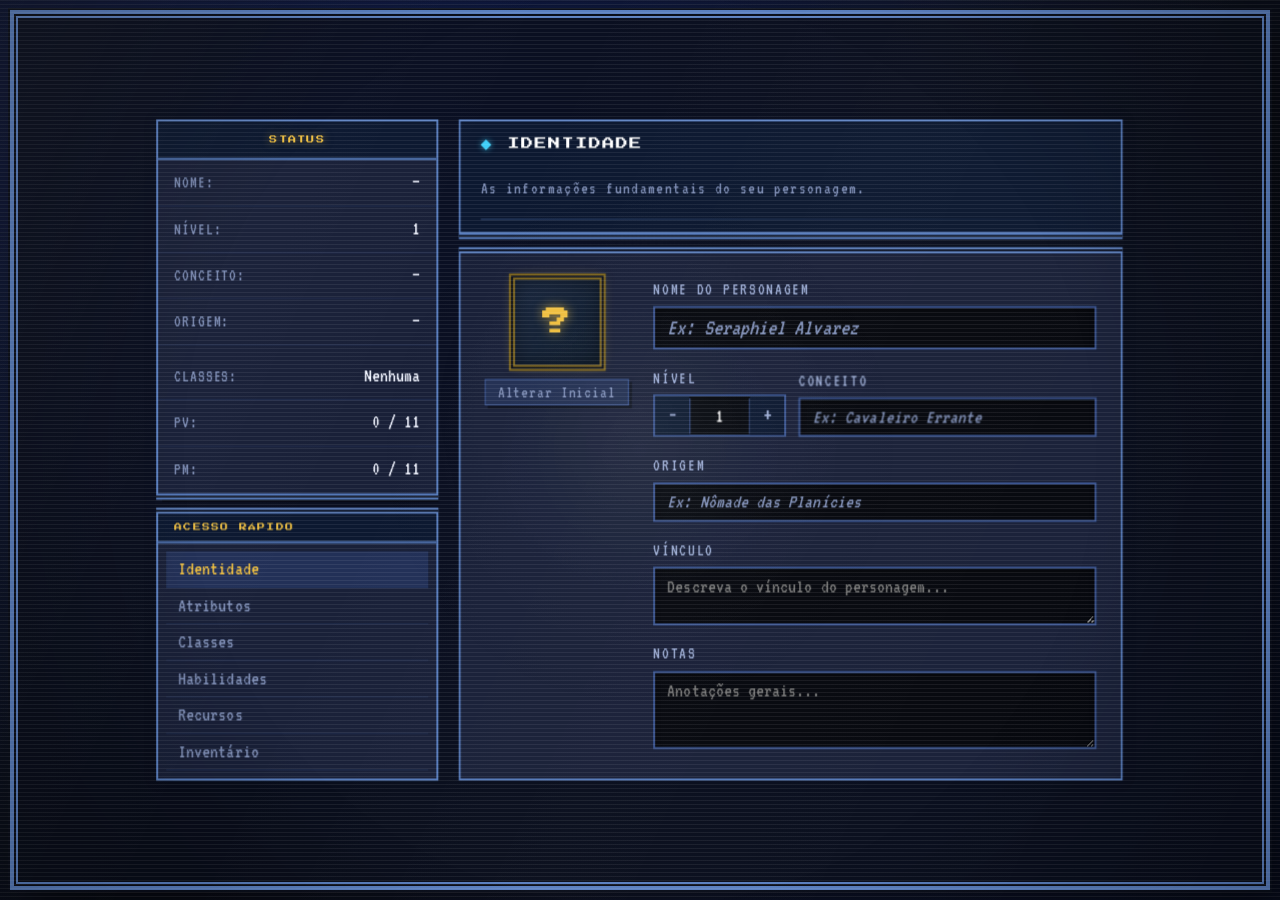
==== index.html @ 3c73c38c "Add files via upload" ====
<!DOCTYPE html>
<html lang="pt-BR">
<head>
  <meta charset="UTF-8" />
  <meta name="viewport" content="width=device-width, initial-scale=1.0" />
  <title>Fabula Ultima – Ficha de Personagem</title>
  <link rel="preconnect" href="https://fonts.googleapis.com" />
  <link rel="preconnect" href="https://fonts.gstatic.com" crossorigin />
  <link href="https://fonts.googleapis.com/css2?family=Press+Start+2P&family=VT323&family=Open+Sans:wght@400;500;600&display=swap" rel="stylesheet" />
  <link rel="stylesheet" href="css/style.css" />
  <link rel="stylesheet" href="css/layout.css" />
  <link rel="stylesheet" href="css/components.css" />
</head>
<body>

  <!-- ══════════════════════════════════════
       MAIN CONTENT
  ══════════════════════════════════════ -->
  <main class="main-content crt-viewport" id="mainContent">
    <div class="crt-screen">
    <div class="app-shell">
      <aside class="shell-sidebar">
        <div class="sidebar-panel sidebar-summary-panel" id="globalSummaryPanel">
          <div class="summary-title">Status</div>
          <div class="summary-stat"><span class="summary-label">Nome:</span><span class="summary-value" id="sumName">—</span></div>
          <div class="summary-stat"><span class="summary-label">Nível:</span><span class="summary-value" id="sumLevel">1</span></div>
          <div class="summary-stat"><span class="summary-label">Conceito:</span><span class="summary-value" id="sumConcept">—</span></div>
          <div class="summary-stat"><span class="summary-label">Origem:</span><span class="summary-value" id="sumOrigin">—</span></div>
          <div class="summary-divider"></div>
          <div class="summary-stat"><span class="summary-label">Classes:</span><span class="summary-value" id="sumClasses">Nenhuma</span></div>
          <div class="summary-stat"><span class="summary-label">PV:</span><span class="summary-value" id="sumPV">0</span></div>
          <div class="summary-stat"><span class="summary-label">PM:</span><span class="summary-value" id="sumPM">0</span></div>
        </div>

        <div class="sidebar-panel sidebar-nav-panel">
          <div class="sidebar-panel-title">Acesso Rápido</div>
          <div class="sidebar-section-links">
            <button class="sidebar-link active" data-nav="identidade">Identidade</button>
            <button class="sidebar-link" data-nav="atributos">Atributos</button>
            <button class="sidebar-link" data-nav="classes">Classes</button>
            <button class="sidebar-link" data-nav="habilidades">Habilidades</button>
            <button class="sidebar-link" data-nav="recursos">Recursos</button>
            <button class="sidebar-link" data-nav="inventario">Inventário</button>
          </div>
        </div>
      </aside>

      <div class="shell-main">

    <!-- ─────────────────────────────────
         SEÇÃO 1: IDENTIDADE
    ───────────────────────────────── -->
    <section class="section active" id="section-identidade">
      <div class="section-header">
        <h2 class="section-title"><span class="section-ornament">✦</span> Identidade</h2>
        <p class="section-desc">As informações fundamentais do seu personagem.</p>
      </div>

      <div class="identity-grid">
        <div class="identity-card">
          <div class="avatar-wrapper">
            <div class="avatar-circle" id="avatarDisplay">
              <span class="avatar-initial" id="avatarInitial">?</span>
            </div>
            <button class="btn-secondary avatar-btn" id="changeAvatarBtn">Alterar Inicial</button>
          </div>

          <div class="identity-fields">
            <div class="field-group">
              <label class="field-label" for="charName">Nome do Personagem</label>
              <input type="text" id="charName" class="field-input field-large" placeholder="Ex: Seraphiel Alvarez" />
            </div>

            <div class="field-row">
              <div class="field-group">
                <label class="field-label" for="charLevel">Nível</label>
                <div class="number-control">
                  <button class="num-btn" data-action="decrease" data-target="charLevel" data-min="1" data-max="50">−</button>
                  <input type="number" id="charLevel" class="field-input field-number" value="1" min="1" max="50" />
                  <button class="num-btn" data-action="increase" data-target="charLevel" data-min="1" data-max="50">+</button>
                </div>
              </div>
              <div class="field-group flex-grow">
                <label class="field-label" for="charConcept">Conceito</label>
                <input type="text" id="charConcept" class="field-input" placeholder="Ex: Cavaleiro Errante" />
              </div>
            </div>

            <div class="field-group">
              <label class="field-label" for="charOrigin">Origem</label>
              <input type="text" id="charOrigin" class="field-input" placeholder="Ex: Nômade das Planícies" />
            </div>

            <div class="field-group">
              <label class="field-label" for="charBond">Vínculo</label>
              <textarea id="charBond" class="field-textarea" rows="2" placeholder="Descreva o vínculo do personagem..."></textarea>
            </div>

            <div class="field-group">
              <label class="field-label" for="charNotes">Notas</label>
              <textarea id="charNotes" class="field-textarea" rows="3" placeholder="Anotações gerais..."></textarea>
            </div>
          </div>
        </div>

      </div>
    </section>

    <!-- ─────────────────────────────────
         SEÇÃO 2: ATRIBUTOS
    ───────────────────────────────── -->
    <section class="section" id="section-atributos">
      <div class="section-header">
        <h2 class="section-title"><span class="section-ornament">✦</span> Atributos</h2>
        <p class="section-desc">Os dados fundamentais que definem suas capacidades.</p>
      </div>
      <div class="attributes-layout">
        <div class="attributes-panel">
          <div class="attr-panel-title" id="attrPanelTitle">Atributos Base</div>
          <div class="attributes-grid" id="attributesGrid">
            <!-- Renderizado via JS -->
          </div>
        </div>
        <div class="derived-panel">
          <div class="derived-panel-title" id="derivedPanelTitle">Valores Derivados</div>
          <div class="attributes-derived" id="attributesDerived">
            <!-- Renderizado via JS -->
          </div>
        </div>
      </div>
    </section>

    <!-- ─────────────────────────────────
         SEÇÃO 3: CLASSES
    ───────────────────────────────── -->
    <section class="section" id="section-classes">
      <div class="section-header">
        <h2 class="section-title"><span class="section-ornament">✦</span> Classes</h2>
        <p class="section-desc">Escolha até 2 classes para definir as habilidades do seu personagem.</p>
      </div>

      <div class="classes-selected-bar" id="classesSelectedBar">
        <span class="selected-label">Classes ativas:</span>
        <div class="selected-tags" id="selectedTags">
          <span class="tag-empty">Nenhuma classe selecionada</span>
        </div>
      </div>

      <div class="classes-layout">
        <div class="classes-grid-panel">
          <div class="classes-grid" id="classesGrid">
            <!-- Renderizado via JS -->
          </div>
        </div>
        <aside class="class-detail-panel" id="classDetailPanel">
          <div class="class-detail-title">Classe em Foco</div>
          <div class="class-detail-empty">Selecione ou inspecione uma classe para ver detalhes rápidos aqui.</div>
          <div class="class-detail-body" id="classDetailBody" style="display:none;"></div>
        </aside>
      </div>
    </section>

    <!-- ─────────────────────────────────
         SEÇÃO 4: HABILIDADES
    ───────────────────────────────── -->
    <section class="section" id="section-habilidades">
      <div class="section-header">
        <h2 class="section-title"><span class="section-ornament">✦</span> Habilidades</h2>
        <p class="section-desc">Habilidades disponíveis com base nas suas classes escolhidas.</p>
      </div>

      <div class="skills-layout">
        <div class="skills-side-panel">
          <div class="skills-filter-bar" id="skillsFilterBar">
            <!-- Filtros de classe renderizados via JS -->
          </div>
        </div>

        <div class="skills-main-panel">
          <div class="skills-grid" id="skillsGrid">
            <!-- Renderizado via JS -->
          </div>
        </div>
      </div>

      <div class="skills-empty" id="skillsEmpty" style="display:none;">
        <p>Selecione ao menos uma classe na seção <strong>Classes</strong> para ver as habilidades disponíveis.</p>
        <button class="btn-primary" data-nav="classes">Ir para Classes</button>
      </div>
    </section>

    <!-- ─────────────────────────────────
         SEÇÃO 5: RECURSOS
    ───────────────────────────────── -->
    <section class="section" id="section-recursos">
      <div class="section-header">
        <h2 class="section-title"><span class="section-ornament">✦</span> Recursos</h2>
        <p class="section-desc">Gerencie os pontos de vida e magia do seu personagem.</p>
      </div>

      <div class="resources-layout">
        <div class="resources-main-panel">
          <div class="resources-grid" id="resourcesGrid">
            <!-- Renderizado via JS -->
          </div>
        </div>

        <div class="status-effects status-panel" id="statusEffects">
          <h3 class="subsection-title">Condições</h3>
          <div class="conditions-grid" id="conditionsGrid">
            <!-- Renderizado via JS -->
          </div>
        </div>
      </div>
    </section>

    <!-- ─────────────────────────────────
         SEÇÃO 6: INVENTÁRIO
    ───────────────────────────────── -->
    <section class="section" id="section-inventario">
      <div class="section-header">
        <h2 class="section-title"><span class="section-ornament">✦</span> Inventário</h2>
        <p class="section-desc">Gerencie os itens e equipamentos do personagem.</p>
      </div>

      <div class="inventory-layout">
        <div class="inventory-side-panel">
          <div class="inventory-toolbar">
            <button class="btn-primary" id="addItemBtn">
              <span>+ Adicionar Item</span>
            </button>
            <select class="field-select" id="inventoryFilter">
              <option value="all">Todos os Itens</option>
              <option value="arma">Armas</option>
              <option value="armadura">Armaduras</option>
              <option value="consumivel">Consumíveis</option>
              <option value="acessorio">Acessórios</option>
              <option value="misc">Miscelânea</option>
            </select>
          </div>
        </div>

        <div class="inventory-main-panel">
          <div class="inventory-grid" id="inventoryGrid">
            <!-- Renderizado via JS -->
          </div>
        </div>
      </div>

      <div class="inventory-empty" id="inventoryEmpty" style="display:none;">
        <p>Nenhum item no inventário. Adicione itens com o botão acima.</p>
      </div>
    </section>

      </div>
    </div>
    </div>
  </main>

  <!-- ══════════════════════════════════════
       MODAL / POP-UP OVERLAY
  ══════════════════════════════════════ -->
  <div class="modal-overlay" id="modalOverlay" role="dialog" aria-modal="true">
    <div class="modal-container" id="modalContainer">
      <div class="modal-titlebar">
        <span class="modal-titlebar-label font-vt" id="modalTitle" style="font-family:var(--font-ui);font-size:var(--vt-sm);color:var(--color-gold);letter-spacing:0.1em;text-transform:uppercase;">Menu</span>
        <button class="modal-close" id="modalClose" aria-label="Fechar">&times;</button>
      </div>
      <div class="modal-content modal-body" id="modalContent">
        <!-- Conteúdo dinâmico -->
      </div>
    </div>
  </div>

  <!-- ══════════════════════════════════════
       TOAST NOTIFICATIONS
  ══════════════════════════════════════ -->
  <div class="toast-container" id="toastContainer"></div>

  <!-- ══════════════════════════════════════
       SCRIPTS (ordem importa)
  ══════════════════════════════════════ -->
  <script src="js/state.js"></script>
  <script src="js/classes.js"></script>
  <script src="js/skills.js"></script>
  <script src="js/renderer.js"></script>
  <script src="js/app.js"></script>
</body>
</html>
---- css/style.css ----
/* ═══════════════════════════════════════════════════════════════
   style.css — JRPG Classic Menu Theme
   Fabula Ultima – Ficha de Personagem
   Inspired by: Final Fantasy (SNES/PS1), Chrono Trigger, Dragon Quest
═══════════════════════════════════════════════════════════════ */

/* ─────────────────────────────────────────────────
   CSS CUSTOM PROPERTIES — JRPG PALETTE
───────────────────────────────────────────────── */
:root {
  /* ── Core Background ── */
  --color-bg:          #0a0e1a;
  --color-bg-alt:      #0d1220;
  --color-bg-panel:    #121828;
  --color-bg-panel-dk: #0c1018;
  --color-bg-overlay:  rgba(0, 0, 16, 0.82);
  --color-bg-input:    #080c16;

  /* ── Panel / Window Colors ── */
  --color-panel-bg:     #192038;
  --color-panel-border: #5a7fc0;
  --color-panel-inner:  #142040;
  --color-panel-title:  #0c1830;

  /* ── Gold / Yellow accent ── */
  --color-gold:        #f0c040;
  --color-gold-light:  #ffe066;
  --color-gold-dark:   #c09010;
  --color-gold-dim:    #806820;

  /* ── Cyan accent ── */
  --color-cyan:        #40d0f8;
  --color-cyan-light:  #80e8ff;
  --color-cyan-dark:   #1890c0;
  --color-cyan-dim:    #1460a0;

  /* ── HP / Red ── */
  --color-hp:          #f03050;
  --color-hp-light:    #ff6080;
  --color-hp-dark:     #a01030;
  --color-hp-bar:      #e82040;

  /* ── MP / Blue ── */
  --color-mp:          #4090f8;
  --color-mp-light:    #70b8ff;
  --color-mp-dark:     #1050c0;
  --color-mp-bar:      #3070e0;

  /* ── IP / Yellow-green ── */
  --color-ip:          #a0e040;
  --color-ip-light:    #c0f060;
  --color-ip-dark:     #608010;
  --color-ip-bar:      #80c020;

  /* ── Text ── */
  --color-text:        #e8eaf8;
  --color-text-bright: #ffffff;
  --color-text-muted:  #8090b8;
  --color-text-light:  #5868a0;
  --color-text-label:  #a0b0d8;
  --color-text-value:  #f0f4ff;

  /* ── Status Colors ── */
  --color-green:       #40c870;
  --color-green-light: #60e890;
  --color-green-dark:  #208040;
  --color-green-bg:    rgba(40, 160, 80, 0.15);

  --color-purple:      #c060f0;
  --color-purple-light:#e080ff;
  --color-purple-bg:   rgba(160, 60, 200, 0.15);

  --color-danger:      #f02020;
  --color-danger-light:#ff4040;
  --color-danger-bg:   rgba(200, 20, 20, 0.15);

  --color-orange:      #f08020;
  --color-orange-bg:   rgba(200, 100, 20, 0.15);

  /* ── Borders ── */
  --color-border:       #3a5490;
  --color-border-light: #2a3a68;
  --color-border-glow:  #6090d8;

  /* ── Pixel border pieces (used for box-shadow pixel borders) ── */
  --pixel-border-color: #5a7fc0;
  --pixel-corner-color: #3a5490;
  --pixel-inner-color:  #4a6aa8;

  /* ── Fonts ── */
  --font-pixel:   'Press Start 2P', 'Courier New', monospace;
  --font-heading: 'Press Start 2P', 'Courier New', monospace;
  --font-ui:      'VT323', 'Courier New', monospace;
  --font-body:    'Open Sans', system-ui, sans-serif;
  --font-mono:    'Courier New', monospace;

  /* ── Font Sizes ── */
  --fs-px:   0.6rem;
  --fs-xs:   0.72rem;
  --fs-sm:   0.86rem;
  --fs-base: 1rem;
  --fs-md:   1.16rem;
  --fs-lg:   1.42rem;
  --fs-xl:   1.76rem;
  --fs-2xl:  2.18rem;
  --fs-3xl:  2.6rem;

  /* ── VT323 is large at same rem — scale factors ── */
  --vt-xs:   1.02rem;
  --vt-sm:   1.2rem;
  --vt-base: 1.42rem;
  --vt-md:   1.68rem;
  --vt-lg:   2rem;
  --vt-xl:   2.38rem;
  --vt-2xl:  3rem;

  /* ── Spacing ── */
  --sp-1:  0.25rem;
  --sp-2:  0.5rem;
  --sp-3:  0.75rem;
  --sp-4:  1rem;
  --sp-5:  1.25rem;
  --sp-6:  1.5rem;
  --sp-8:  2rem;
  --sp-10: 2.5rem;
  --sp-12: 3rem;

  /* ── Borders/Radius (minimal for JRPG) ── */
  --radius-sm:   2px;
  --radius-md:   4px;
  --radius-lg:   4px;
  --radius-xl:   6px;
  --radius-full: 2px;

  /* ── Shadows ── */
  --shadow-sm:   0 2px 8px rgba(0,0,0,0.6);
  --shadow-md:   0 4px 16px rgba(0,0,0,0.7);
  --shadow-lg:   0 8px 32px rgba(0,0,0,0.8);
  --shadow-xl:   0 16px 60px rgba(0,0,0,0.9);
  --shadow-glow: 0 0 12px rgba(90, 127, 192, 0.5);
  --shadow-gold: 0 0 10px rgba(240, 192, 64, 0.4);
  --shadow-inset: inset 0 2px 8px rgba(0,0,0,0.5);

  /* ── Transitions ── */
  --transition-fast:   0.1s steps(2);
  --transition-normal: 0.15s ease;
  --transition-slow:   0.3s ease;

  /* ── Layout ── */
  --header-height: 0px;
  --nav-height:    0px;

  /* ── JRPG pixel-border mixin values ── */
  --pb-size: 3px; /* pixel border thickness */

  /* ── CRT overlay tuning ── */
  --crt-scanline-opacity: 0.08;
  --crt-vignette-opacity: 0.22;
  --crt-glow-opacity: 0.04;
  --crt-curvature-scale-x: 1.008;
  --crt-curvature-scale-y: 1.014;
}

/* ─────────────────────────────────────────────────
   GOOGLE FONTS — pixel/retro
   (loaded in HTML head)
───────────────────────────────────────────────── */

/* ─────────────────────────────────────────────────
   RESET & BASE
───────────────────────────────────────────────── */
*, *::before, *::after {
  box-sizing: border-box;
  margin: 0;
  padding: 0;
}

html {
  font-size: 16px;
  scroll-behavior: smooth;
  -webkit-text-size-adjust: 100%;
  image-rendering: pixelated;
  height: 100%;
  overflow: hidden;
}

body {
  font-family: var(--font-body);
  font-size: var(--fs-base);
  color: var(--color-text);
  background-color: var(--color-bg);
  /* Subtle scanline texture */
  background-image:
    repeating-linear-gradient(
      0deg,
      transparent,
      transparent 2px,
      rgba(0,0,0,0.08) 2px,
      rgba(0,0,0,0.08) 4px
    ),
    radial-gradient(ellipse at 30% 20%, rgba(20,40,120,0.5) 0%, transparent 70%),
    radial-gradient(ellipse at 70% 80%, rgba(10,20,60,0.6) 0%, transparent 60%);
  background-attachment: fixed;
  height: 100vh;
  min-height: 100vh;
  line-height: 1.5;
  -webkit-font-smoothing: none;
  image-rendering: pixelated;
  position: relative;
  overflow: hidden;
}

body::before,
body::after {
  content: '';
  position: fixed;
  inset: 0;
  pointer-events: none;
  z-index: 20;
}

body::before {
  background:
    repeating-linear-gradient(
      to bottom,
      rgba(255,255,255,var(--crt-scanline-opacity)) 0px,
      rgba(255,255,255,var(--crt-scanline-opacity)) 1px,
      rgba(0,0,0,0) 1px,
      rgba(0,0,0,0) 4px
    ),
    linear-gradient(
      115deg,
      rgba(255,255,255,0.035) 0%,
      rgba(255,255,255,0.012) 18%,
      rgba(255,255,255,0) 34%,
      rgba(255,255,255,0.015) 56%,
      rgba(255,255,255,0) 100%
    );
  mix-blend-mode: screen;
  opacity: 0.9;
}

body::after {
  background:
    radial-gradient(circle at center, rgba(255,255,255,var(--crt-glow-opacity)) 0%, rgba(255,255,255,0.012) 14%, rgba(255,255,255,0) 36%),
    radial-gradient(circle at center, rgba(0,0,0,0) 58%, rgba(0,0,0,0.12) 78%, rgba(0,0,0,var(--crt-vignette-opacity)) 100%);
}

.crt-viewport {
  position: relative;
  isolation: isolate;
}

.crt-screen {
  position: relative;
  transform: perspective(1800px) scaleX(var(--crt-curvature-scale-x)) scaleY(var(--crt-curvature-scale-y));
  transform-origin: center center;
  filter: none;
}

.crt-screen::before,
.crt-screen::after {
  content: '';
  position: absolute;
  inset: -12px;
  pointer-events: none;
  z-index: 2;
}

.crt-screen::before {
  background:
    radial-gradient(circle at 50% 44%, rgba(255,255,255,0.018), rgba(255,255,255,0.006) 14%, rgba(255,255,255,0) 38%),
    radial-gradient(circle at 50% 50%, rgba(64,208,248,0.006), rgba(64,208,248,0) 42%);
  mix-blend-mode: screen;
}

.crt-screen::after {
  box-shadow:
    inset 0 0 12px rgba(0,0,0,0.08),
    inset 0 0 24px rgba(0,0,0,0.025);
  border-radius: 18px;
}

img { max-width: 100%; display: block; image-rendering: pixelated; }
a { color: inherit; text-decoration: none; }
ul, ol { list-style: none; }
button { font-family: inherit; cursor: pointer; border: none; background: none; }
input, textarea, select { font-family: inherit; }

/* ─────────────────────────────────────────────────
   TIPOGRAFIA GLOBAL
───────────────────────────────────────────────── */
h1, h2, h3, h4, h5, h6 {
  font-family: var(--font-pixel);
  font-weight: 400;
  line-height: 1.4;
  color: var(--color-text-bright);
  text-rendering: geometricPrecision;
}

p {
  font-family: var(--font-body);
  line-height: 1.65;
  color: var(--color-text);
}

strong { font-weight: 700; }
em { font-style: italic; }

/* Pixel-font class utilities */
.font-pixel { font-family: var(--font-pixel) !important; }
.font-vt    { font-family: var(--font-ui) !important; }
.font-body  { font-family: var(--font-body) !important; }

/* Text utilities */
.text-muted   { color: var(--color-text-muted); }
.text-light   { color: var(--color-text-light); }
.text-label   { color: var(--color-text-label); }
.text-gold    { color: var(--color-gold); }
.text-cyan    { color: var(--color-cyan); }
.text-green   { color: var(--color-green); }
.text-danger  { color: var(--color-danger); }
.text-hp      { color: var(--color-hp); }
.text-mp      { color: var(--color-mp); }
.text-center  { text-align: center; }
.text-right   { text-align: right; }
.text-sm      { font-size: var(--fs-sm); }
.text-xs      { font-size: var(--fs-xs); }

/* ─────────────────────────────────────────────────
   JRPG PIXEL PANEL — core mixin via class
   Replicates the classic "window box" from FF/CT
───────────────────────────────────────────────── */

/* The pixel panel uses a layered box-shadow to create
   the classic JRPG beveled/pixelated window border:
   outer dark → bright top-left → dark bottom-right → inner fill */
.rpg-panel {
  background: var(--color-panel-bg);
  position: relative;
  /* Outer pixel border */
  box-shadow:
    /* outer dark frame */
    0 0 0 2px #0a0e1a,
    /* bright border */
    0 0 0 4px var(--color-panel-border),
    /* second outer dark */
    0 0 0 6px #0a0e1a,
    /* inner shadow */
    inset 0 0 0 1px rgba(90, 127, 192, 0.25),
    /* depth shadow */
    8px 8px 0 rgba(0,0,0,0.5);
  /* Inner gradient for depth */
  background-image:
    linear-gradient(160deg, rgba(40,60,120,0.35) 0%, transparent 50%),
    linear-gradient(to bottom, rgba(0,0,0,0.0) 0%, rgba(0,0,0,0.2) 100%);
}

/* Panel title bar */
.rpg-panel-title {
  font-family: var(--font-pixel);
  font-size: var(--fs-xs);
  color: var(--color-gold);
  letter-spacing: 0.15em;
  text-transform: uppercase;
  padding: var(--sp-2) var(--sp-4);
  background: var(--color-panel-title);
  border-bottom: 2px solid var(--color-panel-border);
  display: flex;
  align-items: center;
  gap: var(--sp-3);
  position: relative;
  overflow: hidden;
}
.rpg-panel-title::before {
  content: '■';
  font-size: var(--fs-xs);
  color: var(--color-cyan);
  flex-shrink: 0;
}
.rpg-panel-title::after {
  content: '';
  position: absolute;
  right: var(--sp-4);
  top: 50%;
  transform: translateY(-50%);
  width: 40%;
  height: 1px;
  background: linear-gradient(to right, transparent, rgba(90,127,192,0.4));
}

/* Panel body */
.rpg-panel-body {
  padding: var(--sp-4);
}

/* ─────────────────────────────────────────────────
   JRPG CURSOR (► selector arrow)
───────────────────────────────────────────────── */
.rpg-cursor::before {
  content: '►';
  color: var(--color-gold);
  font-family: var(--font-ui);
  font-size: var(--vt-sm);
  margin-right: var(--sp-2);
  animation: cursor-blink 1s steps(1) infinite;
}
@keyframes cursor-blink {
  0%, 100% { opacity: 1; }
  50%       { opacity: 0; }
}

/* ─────────────────────────────────────────────────
   JRPG LIST ROW (stat rows: "FOR ..... 12")
───────────────────────────────────────────────── */
.rpg-stat-row {
  display: flex;
  align-items: baseline;
  gap: 0;
  padding: var(--sp-2) var(--sp-3);
  border-bottom: 1px solid rgba(58, 84, 144, 0.3);
  transition: background var(--transition-fast);
}
.rpg-stat-row:hover {
  background: rgba(90, 127, 192, 0.1);
}
.rpg-stat-label {
  font-family: var(--font-ui);
  font-size: var(--vt-sm);
  color: var(--color-text-label);
  letter-spacing: 0.05em;
  min-width: 60px;
}
.rpg-stat-dots {
  flex: 1;
  font-family: var(--font-ui);
  font-size: var(--vt-sm);
  color: var(--color-border);
  overflow: hidden;
  white-space: nowrap;
  padding: 0 var(--sp-2);
  letter-spacing: 0.05em;
}
.rpg-stat-dots::after {
  content: '...................................................';
}
.rpg-stat-value {
  font-family: var(--font-ui);
  font-size: var(--vt-md);
  color: var(--color-text-value);
  text-align: right;
  min-width: 48px;
}

/* ─────────────────────────────────────────────────
   JRPG PIXEL BAR (HP/MP bars)
───────────────────────────────────────────────── */
.rpg-bar-wrap {
  background: #080c18;
  border: 2px solid #3a5490;
  height: 14px;
  position: relative;
  overflow: visible;
  box-shadow: inset 0 2px 4px rgba(0,0,0,0.6), 2px 2px 0 rgba(0,0,0,0.5);
}
.rpg-bar-fill {
  height: 100%;
  position: relative;
  transition: width 0.2s ease;
  min-width: 2px;
}
.rpg-bar-fill::after {
  /* Bright top highlight stripe */
  content: '';
  position: absolute;
  top: 0; left: 0; right: 0;
  height: 4px;
  background: rgba(255,255,255,0.2);
}
.rpg-bar-fill.bar-hp {
  background: linear-gradient(to right, var(--color-hp-dark), var(--color-hp-bar), var(--color-hp-light));
}
.rpg-bar-fill.bar-mp {
  background: linear-gradient(to right, var(--color-mp-dark), var(--color-mp-bar), var(--color-mp-light));
}
.rpg-bar-fill.bar-ip {
  background: linear-gradient(to right, var(--color-ip-dark), var(--color-ip-bar), var(--color-ip-light));
}
.rpg-bar-fill.bar-low {
  background: linear-gradient(to right, #600010, #c00020, #ff2040);
  animation: bar-danger 0.8s steps(2) infinite;
}
@keyframes bar-danger {
  0%, 100% { opacity: 1; }
  50%       { opacity: 0.7; }
}

/* ─────────────────────────────────────────────────
   JRPG SELECTION ROW (menu item)
───────────────────────────────────────────────── */
.rpg-menu-item {
  display: flex;
  align-items: center;
  gap: var(--sp-3);
  padding: var(--sp-2) var(--sp-4);
  cursor: pointer;
  transition: background var(--transition-fast);
  border-bottom: 1px solid rgba(58, 84, 144, 0.25);
  position: relative;
}
.rpg-menu-item:hover,
.rpg-menu-item.selected {
  background: rgba(60, 90, 170, 0.35);
}
.rpg-menu-item:hover .rpg-menu-cursor,
.rpg-menu-item.selected .rpg-menu-cursor {
  opacity: 1;
}
.rpg-menu-cursor {
  color: var(--color-gold);
  font-family: var(--font-ui);
  font-size: var(--vt-sm);
  opacity: 0;
  transition: opacity var(--transition-fast);
  flex-shrink: 0;
}
.rpg-menu-item.selected .rpg-menu-cursor {
  animation: cursor-blink 1s steps(1) infinite;
  opacity: 1;
}
.rpg-menu-name {
  font-family: var(--font-ui);
  font-size: var(--vt-base);
  color: var(--color-text-bright);
  flex: 1;
}
.rpg-menu-sub {
  font-family: var(--font-ui);
  font-size: var(--vt-xs);
  color: var(--color-text-muted);
}
.rpg-menu-cost {
  font-family: var(--font-ui);
  font-size: var(--vt-sm);
  color: var(--color-mp-light);
  text-align: right;
}

/* ─────────────────────────────────────────────────
   DECORATIVE DIVIDER
───────────────────────────────────────────────── */
.rpg-divider {
  height: 2px;
  background: linear-gradient(to right, transparent, var(--color-panel-border), transparent);
  margin: var(--sp-3) 0;
}

/* ─────────────────────────────────────────────────
   SCROLLBAR
───────────────────────────────────────────────── */
::-webkit-scrollbar { width: 8px; height: 8px; }
::-webkit-scrollbar-track { background: #080c16; border: 1px solid #1a2440; }
::-webkit-scrollbar-thumb {
  background: #3a5490;
  border: 1px solid #5a7fc0;
}
::-webkit-scrollbar-thumb:hover { background: #5a7fc0; }

/* ─────────────────────────────────────────────────
   TEXT SELECTION
───────────────────────────────────────────────── */
::selection {
  background: rgba(90, 127, 192, 0.5);
  color: #fff;
}

@media (max-width: 900px) {
  :root {
    --crt-scanline-opacity: 0.05;
    --crt-vignette-opacity: 0.14;
    --crt-glow-opacity: 0.025;
    --crt-curvature-scale-x: 1.003;
    --crt-curvature-scale-y: 1.006;
  }

  .crt-screen::after {
    box-shadow:
      inset 0 0 10px rgba(0,0,0,0.07),
      inset 0 0 18px rgba(0,0,0,0.02);
  }
}

/* ─────────────────────────────────────────────────
   UTILITY — JRPG badge inline
───────────────────────────────────────────────── */
.rpg-badge {
  display: inline-block;
  font-family: var(--font-ui);
  font-size: var(--vt-xs);
  padding: 1px var(--sp-2);
  border: 1px solid var(--color-border);
  background: var(--color-panel-title);
  color: var(--color-text-label);
  letter-spacing: 0.05em;
}
.rpg-badge-gold   { border-color: var(--color-gold-dim); color: var(--color-gold); background: rgba(160,100,0,0.2); }
.rpg-badge-cyan   { border-color: var(--color-cyan-dark); color: var(--color-cyan); background: rgba(0,80,160,0.2); }
.rpg-badge-green  { border-color: var(--color-green-dark); color: var(--color-green); background: rgba(0,100,40,0.2); }
.rpg-badge-hp     { border-color: var(--color-hp-dark); color: var(--color-hp-light); background: rgba(150,0,20,0.2); }
.rpg-badge-mp     { border-color: var(--color-mp-dark); color: var(--color-mp-light); background: rgba(0,40,150,0.2); }
.rpg-badge-purple { border-color: #6020a0; color: var(--color-purple-light); background: rgba(80,0,140,0.2); }
.rpg-badge-danger { border-color: var(--color-danger); color: var(--color-danger-light); background: var(--color-danger-bg); }
---- css/layout.css ----
﻿/* ═══════════════════════════════════════════════════════════════
	 layout.css — JRPG Menu Layout: Header, Nav, Sections
	 Fabula Ultima – Ficha de Personagem
═══════════════════════════════════════════════════════════════ */

/* ─────────────────────────────────────────────────
	 MAIN CONTENT
───────────────────────────────────────────────── */
.main-content {
	width: min(1440px, calc(100vw - 32px));
	height: min(940px, calc(100vh - 32px));
	max-width: 1440px;
	margin: 16px auto;
	padding: var(--sp-4);
	min-height: 0;
	display: flex;
	align-items: center;
	justify-content: center;
	overflow: hidden;
	background: rgba(10, 14, 26, 0.78);
	border: 2px solid var(--color-panel-border);
	box-shadow:
		0 0 0 2px #0a0e1a,
		0 0 0 6px var(--color-panel-border),
		0 0 0 8px #0a0e1a,
		18px 18px 40px rgba(0,0,0,0.55);
}

.app-shell {
	display: grid;
	grid-template-columns: 280px minmax(0, 1fr);
	gap: var(--sp-5);
	align-items: stretch;
	width: 100%;
	height: 100%;
	min-height: 0;
}

.shell-sidebar {
	min-height: 0;
	display: flex;
	flex-direction: column;
	gap: var(--sp-4);
	overflow: hidden;
}

.shell-main {
	min-width: 0;
	min-height: 0;
	display: flex;
	flex-direction: column;
	gap: var(--sp-4);
	overflow: hidden;
}

.sidebar-panel,
.classes-grid-panel,
.class-detail-panel,
.skills-side-panel,
.skills-main-panel,
.resources-main-panel,
.status-panel,
.inventory-side-panel,
.inventory-main-panel {
	background: var(--color-panel-bg);
	border: 2px solid var(--color-panel-border);
	box-shadow:
		0 0 0 2px #0a0e1a,
		0 0 0 4px var(--color-panel-border),
		6px 6px 0 rgba(0,0,0,0.5);
	min-width: 0;
	min-height: 0;
	overflow: hidden;
}

.sidebar-summary-panel {
	flex: 0 0 auto;
}

.sidebar-nav-panel {
	flex: 1 1 auto;
	min-height: 0;
	display: flex;
	flex-direction: column;
}

.sidebar-panel-title {
	font-family: var(--font-pixel);
	font-size: 0.48rem;
	color: var(--color-gold);
	padding: var(--sp-2) var(--sp-4);
	background: var(--color-panel-title);
	border-bottom: 2px solid var(--color-panel-border);
	letter-spacing: 0.15em;
	text-transform: uppercase;
}

.sidebar-section-links {
	display: grid;
	grid-template-columns: 1fr;
	gap: 0;
	padding: var(--sp-2);
	overflow-y: auto;
	min-height: 0;
}

.sidebar-link {
	padding: var(--sp-2) var(--sp-3);
	text-align: left;
	font-family: var(--font-ui);
	font-size: var(--vt-sm);
	color: var(--color-text-muted);
	background: transparent;
	border: none;
	border-bottom: 1px solid rgba(58,84,144,0.25);
	cursor: pointer;
	transition: background var(--transition-fast), color var(--transition-fast);
}

.sidebar-link:hover,
.sidebar-link.active {
	background: rgba(60,90,170,0.28);
	color: var(--color-gold);
}

/* ─────────────────────────────────────────────────
	 SECTIONS — JRPG Panel Frames
───────────────────────────────────────────────── */
.section {
	display: none;
	min-height: 0;
	height: 100%;
	overflow: hidden;
}
.section.active {
	display: flex;
	flex-direction: column;
	animation: jrpg-open 0.18s steps(3) forwards;
}
@keyframes jrpg-open {
	0%   { opacity: 0; transform: scaleY(0.92); }
	50%  { opacity: 0.6; }
	100% { opacity: 1; transform: scaleY(1); }
}

.section-header {
	margin-bottom: var(--sp-4);
	padding: var(--sp-3) var(--sp-5);
	background: var(--color-panel-title);
	border: 2px solid var(--color-panel-border);
	border-bottom: 3px solid var(--color-panel-border);
	box-shadow:
		0 0 0 2px #0a0e1a,
		0 0 0 4px var(--color-panel-border),
		4px 4px 0 rgba(0,0,0,0.5);
	display: flex;
	align-items: center;
	gap: var(--sp-4);
	flex-wrap: wrap;
	flex: 0 0 auto;
}
.section-header::before {
	content: '◆';
	color: var(--color-cyan);
	font-size: var(--fs-sm);
	flex-shrink: 0;
	text-shadow: 0 0 6px rgba(64,208,248,0.7);
}
.section-header::after {
	content: '';
	flex: 1;
	height: 1px;
	background: linear-gradient(to right, rgba(90,127,192,0.5), transparent);
	min-width: 40px;
}
.section-title {
	font-family: var(--font-pixel);
	font-size: clamp(0.5rem, 1.5vw, 0.75rem);
	color: var(--color-text-bright);
	letter-spacing: 0.12em;
	text-transform: uppercase;
	display: flex;
	align-items: center;
	gap: var(--sp-3);
}
.section-ornament { display: none; }
.section-desc {
	width: 100%;
	font-family: var(--font-ui);
	font-size: var(--vt-xs);
	color: var(--color-text-muted);
	letter-spacing: 0.08em;
	padding-top: var(--sp-1);
}
.subsection-title {
	font-family: var(--font-ui);
	font-size: var(--vt-base);
	color: var(--color-text-label);
	letter-spacing: 0.1em;
	text-transform: uppercase;
	margin: var(--sp-6) 0 var(--sp-3);
	padding-bottom: var(--sp-2);
	border-bottom: 1px solid rgba(58,84,144,0.45);
	display: flex;
	align-items: center;
	gap: var(--sp-2);
}
.subsection-title::before { content: '─'; color: var(--color-border); }

/* ─────────────────────────────────────────────────
	 IDENTITY LAYOUT
───────────────────────────────────────────────── */
.identity-grid {
	display: grid;
	grid-template-columns: minmax(0, 1fr);
	gap: var(--sp-4);
	align-items: start;
	min-height: 0;
	height: 100%;
}
.identity-card {
	display: flex;
	gap: var(--sp-6);
	background: var(--color-panel-bg);
	border: 2px solid var(--color-panel-border);
	padding: var(--sp-6);
	box-shadow:
		0 0 0 2px #0a0e1a,
		0 0 0 4px var(--color-panel-border),
		6px 6px 0 rgba(0,0,0,0.5);
	min-height: 0;
	height: 100%;
	overflow: auto;
}
.avatar-wrapper {
	display: flex;
	flex-direction: column;
	align-items: center;
	gap: var(--sp-3);
	flex-shrink: 0;
}
.avatar-circle {
	width: 88px;
	height: 88px;
	background: linear-gradient(135deg, #1a2840, #0c1828);
	border: 2px solid var(--color-gold-dim);
	box-shadow:
		0 0 0 2px #0a0e1a,
		0 0 0 4px var(--color-gold-dim),
		0 0 12px rgba(240,192,64,0.3),
		inset 0 0 20px rgba(0,0,0,0.4);
	display: flex;
	align-items: center;
	justify-content: center;
	font-family: var(--font-pixel);
	font-size: 1.8rem;
	color: var(--color-gold);
	text-shadow: 0 0 10px rgba(240,192,64,0.7);
	transition: box-shadow var(--transition-normal);
}
.avatar-circle:hover {
	box-shadow:
		0 0 0 2px #0a0e1a,
		0 0 0 4px var(--color-gold),
		0 0 20px rgba(240,192,64,0.5),
		inset 0 0 20px rgba(0,0,0,0.4);
}
.identity-fields {
	flex: 1;
	display: flex;
	flex-direction: column;
	gap: var(--sp-4);
	min-height: 0;
}
.field-row {
	display: flex;
	gap: var(--sp-3);
	align-items: flex-end;
}
.flex-grow { flex: 1; }

.identity-summary { display: none; }
.summary-title {
	font-family: var(--font-pixel);
	font-size: 0.5rem;
	color: var(--color-gold);
	text-align: center;
	padding: var(--sp-3) var(--sp-4);
	background: var(--color-panel-title);
	border-bottom: 2px solid var(--color-panel-border);
	letter-spacing: 0.15em;
	text-transform: uppercase;
	text-shadow: 0 0 8px rgba(240,192,64,0.5);
}
.summary-stat {
	display: flex;
	justify-content: space-between;
	align-items: baseline;
	padding: var(--sp-2) var(--sp-4);
	border-bottom: 1px solid rgba(58,84,144,0.25);
}
.summary-label {
	font-family: var(--font-ui);
	font-size: var(--vt-xs);
	color: var(--color-text-muted);
	letter-spacing: 0.05em;
	text-transform: uppercase;
}
.summary-value {
	font-family: var(--font-ui);
	font-size: var(--vt-sm);
	color: var(--color-text-value);
	text-align: right;
	max-width: 140px;
	overflow: hidden;
	text-overflow: ellipsis;
	white-space: nowrap;
}
.summary-divider { height: var(--sp-2); }

/* ─────────────────────────────────────────────────
	 ATTRIBUTES LAYOUT — JRPG Stat Panels
───────────────────────────────────────────────── */
.attributes-layout {
	display: grid;
	grid-template-columns: 1fr 1fr;
	gap: var(--sp-5);
	align-items: start;
	min-height: 0;
	height: 100%;
}
.attributes-panel,
.derived-panel {
	background: var(--color-panel-bg);
	border: 2px solid var(--color-panel-border);
	box-shadow:
		0 0 0 2px #0a0e1a,
		0 0 0 4px var(--color-panel-border),
		6px 6px 0 rgba(0,0,0,0.5);
	overflow-y: auto;
}
.derived-panel {
	border-color: var(--color-border);
	box-shadow:
		0 0 0 2px #0a0e1a,
		0 0 0 4px rgba(58,84,144,0.5),
		6px 6px 0 rgba(0,0,0,0.5);
}
.attributes-grid   { display: contents; }
.attributes-derived { display: contents; }

/* ─────────────────────────────────────────────────
	 CLASSES LAYOUT
───────────────────────────────────────────────── */
.classes-selected-bar {
	display: flex;
	align-items: center;
	gap: var(--sp-3);
	margin-bottom: var(--sp-5);
	padding: var(--sp-3) var(--sp-5);
	background: var(--color-panel-title);
	border: 2px solid var(--color-panel-border);
	flex-wrap: wrap;
}
.selected-label {
	font-family: var(--font-ui);
	font-size: var(--vt-xs);
	color: var(--color-text-label);
	letter-spacing: 0.1em;
	text-transform: uppercase;
	white-space: nowrap;
}
.selected-tags { display: flex; flex-wrap: wrap; gap: var(--sp-2); }
.tag-empty {
	font-family: var(--font-ui);
	font-size: var(--vt-xs);
	color: var(--color-text-muted);
}
.classes-grid {
	display: grid;
	grid-template-columns: repeat(auto-fill, minmax(100px, 1fr));
	gap: var(--sp-2);
	padding: var(--sp-3);
	background: transparent;
}

.classes-layout {
	display: grid;
	grid-template-columns: minmax(0, 1.35fr) 320px;
	gap: var(--sp-5);
	align-items: start;
	min-height: 0;
	height: 100%;
}

.class-detail-panel {
	overflow-y: auto;
}

.class-detail-title {
	font-family: var(--font-pixel);
	font-size: 0.48rem;
	color: var(--color-cyan);
	padding: var(--sp-2) var(--sp-4);
	background: var(--color-panel-title);
	border-bottom: 2px solid var(--color-panel-border);
	letter-spacing: 0.15em;
	text-transform: uppercase;
}

.class-detail-empty,
.class-detail-body {
	padding: var(--sp-4);
	font-family: var(--font-ui);
	font-size: var(--vt-sm);
	color: var(--color-text-muted);
	line-height: 1.45;
}

.class-detail-body {
	display: flex;
	flex-direction: column;
	gap: var(--sp-3);
}

.class-detail-name {
	font-family: var(--font-ui);
	font-size: var(--vt-lg);
	color: var(--color-text-bright);
}

.class-detail-tier {
	font-family: var(--font-ui);
	font-size: var(--vt-xs);
	text-transform: uppercase;
	letter-spacing: 0.08em;
	color: var(--color-text-label);
}

.class-detail-desc {
	font-family: var(--font-ui);
	font-size: var(--vt-sm);
	color: var(--color-text-muted);
}

.class-detail-skill-list {
	display: flex;
	flex-direction: column;
	gap: 0;
	border-top: 1px solid rgba(58,84,144,0.25);
}

.class-detail-skill {
	display: flex;
	justify-content: space-between;
	gap: var(--sp-2);
	padding: var(--sp-2) 0;
	border-bottom: 1px solid rgba(58,84,144,0.2);
	font-family: var(--font-ui);
	font-size: var(--vt-xs);
	color: var(--color-text-label);
}

/* ─────────────────────────────────────────────────
	 SKILLS LAYOUT
───────────────────────────────────────────────── */
.skills-filter-bar {
	display: flex;
	flex-wrap: wrap;
	gap: var(--sp-2);
	margin-bottom: var(--sp-5);
	padding: var(--sp-3) var(--sp-4);
	background: var(--color-panel-title);
	border: 1px solid rgba(58,84,144,0.5);
}
.skills-grid {
	background: transparent;
}

.skills-layout {
	display: grid;
	grid-template-columns: 220px minmax(0, 1fr);
	gap: var(--sp-5);
	align-items: start;
	min-height: 0;
	height: 100%;
}

.skills-side-panel {
	padding: var(--sp-3);
	overflow-y: auto;
}

.skills-main-panel {
	padding: 0;
	overflow-y: auto;
}
.skills-empty {
	text-align: center;
	padding: var(--sp-10) var(--sp-4);
	color: var(--color-text-muted);
	font-family: var(--font-ui);
	font-size: var(--vt-base);
	letter-spacing: 0.08em;
	display: flex;
	flex-direction: column;
	align-items: center;
	gap: var(--sp-3);
}

/* ─────────────────────────────────────────────────
	 RESOURCES LAYOUT
───────────────────────────────────────────────── */
.resources-grid {
	display: grid;
	grid-template-columns: repeat(3, minmax(0, 1fr));
	gap: var(--sp-5);
	margin-bottom: 0;
	padding: var(--sp-4);
}

.resources-layout {
	display: grid;
	grid-template-columns: minmax(0, 1.4fr) 320px;
	gap: var(--sp-5);
	align-items: start;
	min-height: 0;
	height: 100%;
}
.resources-main-panel,
.status-panel {
	overflow-y: auto;
}
.conditions-grid {
	display: grid;
	grid-template-columns: repeat(auto-fill, minmax(160px, 1fr));
	gap: var(--sp-3);
}

/* ─────────────────────────────────────────────────
	 INVENTORY LAYOUT
───────────────────────────────────────────────── */
.inventory-toolbar {
	display: flex;
	align-items: stretch;
	gap: var(--sp-4);
	margin-bottom: 0;
	flex-wrap: wrap;
	padding: var(--sp-4);
	flex-direction: column;
}
.inventory-grid {
	background: transparent;
}

.inventory-layout {
	display: grid;
	grid-template-columns: 260px minmax(0, 1fr);
	gap: var(--sp-5);
	align-items: start;
	min-height: 0;
	height: 100%;
}
.inventory-side-panel,
.inventory-main-panel {
	overflow-y: auto;
}
.inventory-empty {
	text-align: center;
	padding: var(--sp-10) var(--sp-4);
	color: var(--color-text-muted);
	font-family: var(--font-ui);
	font-size: var(--vt-base);
	letter-spacing: 0.08em;
	border: 2px dashed rgba(58,84,144,0.5);
	background: rgba(6,10,20,0.5);
}

/* ─────────────────────────────────────────────────
	 RESPONSIVE
───────────────────────────────────────────────── */
@media (max-width: 900px) {
	.main-content        { width: 100vw; height: 100vh; margin: 0; padding: var(--sp-3); border: none; box-shadow: none; }
	.app-shell           { grid-template-columns: 1fr; }
	.shell-sidebar       { overflow-y: auto; }
	.identity-grid       { grid-template-columns: 1fr; }
	.attributes-layout   { grid-template-columns: 1fr; }
	.classes-layout      { grid-template-columns: 1fr; }
	.skills-layout       { grid-template-columns: 1fr; }
	.resources-layout    { grid-template-columns: 1fr; }
	.inventory-layout    { grid-template-columns: 1fr; }
	.resources-grid      { grid-template-columns: 1fr; }
	.classes-grid        { grid-template-columns: repeat(2, minmax(0, 1fr)); }
}
@media (max-width: 680px) {
	.main-content      { padding: var(--sp-2); }
	.identity-card     { flex-direction: column; align-items: center; padding: var(--sp-5); }
	.avatar-wrapper    { flex-direction: row; justify-content: center; }
	.section-title     { font-size: 0.5rem; }
	.resources-grid    { grid-template-columns: 1fr; }
	.classes-grid      { grid-template-columns: 1fr; }
}
@media (max-width: 400px) {
	.conditions-grid { grid-template-columns: repeat(2, 1fr); }
}
---- css/components.css ----
/* ═══════════════════════════════════════════════════════════════
   components.css — JRPG Component Library
   Fabula Ultima – Ficha de Personagem
═══════════════════════════════════════════════════════════════ */

/* ─────────────────────────────────────────────────
   BOTÕES — JRPG Square Button Style
───────────────────────────────────────────────── */
.btn-primary {
  display: inline-flex;
  align-items: center;
  gap: var(--sp-2);
  padding: var(--sp-3) var(--sp-6);
  background: var(--color-gold-dim);
  color: #fff;
  font-family: var(--font-ui);
  font-size: var(--vt-sm);
  letter-spacing: 0.06em;
  border: 2px solid var(--color-gold);
  box-shadow:
    0 0 0 1px #0a0e1a,
    3px 3px 0 rgba(0,0,0,0.5),
    inset 0 1px 0 rgba(255,255,255,0.1);
  cursor: pointer;
  transition: all var(--transition-fast);
  text-shadow: 0 1px 2px rgba(0,0,0,0.4);
  position: relative;
  overflow: hidden;
}
.btn-primary:hover {
  background: var(--color-gold);
  color: #0a0e1a;
  text-shadow: none;
  box-shadow:
    0 0 0 1px #0a0e1a,
    3px 3px 0 rgba(0,0,0,0.5),
    0 0 12px rgba(240,192,64,0.5),
    inset 0 1px 0 rgba(255,255,255,0.2);
}
.btn-primary:active {
  box-shadow: 0 0 0 1px #0a0e1a, 1px 1px 0 rgba(0,0,0,0.5);
  transform: translate(2px, 2px);
}

.btn-secondary {
  display: inline-flex;
  align-items: center;
  gap: var(--sp-2);
  padding: var(--sp-2) var(--sp-4);
  background: var(--color-panel-title);
  color: var(--color-text-label);
  font-family: var(--font-ui);
  font-size: var(--vt-sm);
  letter-spacing: 0.05em;
  border: 2px solid var(--color-border);
  box-shadow: 3px 3px 0 rgba(0,0,0,0.4);
  cursor: pointer;
  transition: all var(--transition-fast);
}
.btn-secondary:hover {
  border-color: var(--color-panel-border);
  color: var(--color-text-bright);
  background: var(--color-panel-bg);
}
.btn-secondary:active {
  box-shadow: 1px 1px 0 rgba(0,0,0,0.4);
  transform: translate(2px, 2px);
}

.btn-danger {
  display: inline-flex;
  align-items: center;
  gap: var(--sp-2);
  padding: var(--sp-2) var(--sp-4);
  background: var(--color-danger-bg);
  color: var(--color-danger-light);
  font-family: var(--font-ui);
  font-size: var(--vt-sm);
  letter-spacing: 0.05em;
  border: 2px solid var(--color-danger);
  box-shadow: 3px 3px 0 rgba(0,0,0,0.4);
  cursor: pointer;
  transition: all var(--transition-fast);
}
.btn-danger:hover {
  background: var(--color-danger);
  color: #fff;
}
.btn-danger:active {
  box-shadow: 1px 1px 0 rgba(0,0,0,0.4);
  transform: translate(2px, 2px);
}

.btn-ghost {
  display: inline-flex;
  align-items: center;
  gap: var(--sp-1);
  padding: var(--sp-1) var(--sp-2);
  background: none;
  color: var(--color-text-muted);
  font-family: var(--font-ui);
  font-size: var(--vt-xs);
  border: 1px solid transparent;
  cursor: pointer;
  transition: all var(--transition-fast);
}
.btn-ghost:hover {
  color: var(--color-text-label);
  border-color: var(--color-border);
  background: rgba(58,84,144,0.15);
}

/* ─────────────────────────────────────────────────
   CAMPOS DE INPUT — Dark JRPG Style
───────────────────────────────────────────────── */
.field-group {
  display: flex;
  flex-direction: column;
  gap: var(--sp-1);
}

.field-label {
  font-family: var(--font-ui);
  font-size: var(--vt-xs);
  color: var(--color-text-label);
  text-transform: uppercase;
  letter-spacing: 0.1em;
}

.field-input {
  padding: var(--sp-2) var(--sp-3);
  background: #06080e;
  border: 2px solid var(--color-border);
  font-family: var(--font-ui);
  font-size: var(--vt-sm);
  color: var(--color-text-bright);
  transition: border-color var(--transition-fast), box-shadow var(--transition-fast);
  width: 100%;
  box-shadow: inset 0 2px 4px rgba(0,0,0,0.4);
}
.field-input:focus {
  outline: none;
  border-color: var(--color-gold);
  box-shadow: inset 0 2px 4px rgba(0,0,0,0.4), 0 0 0 1px var(--color-gold-dim);
}
.field-input::placeholder {
  color: var(--color-text-muted);
  font-style: italic;
}

.field-large {
  font-family: var(--font-ui);
  font-size: var(--vt-base);
}

.field-number {
  width: 60px;
  text-align: center;
  font-family: var(--font-ui);
  font-size: var(--vt-sm);
  padding: var(--sp-2);
  -moz-appearance: textfield;
}
.field-number::-webkit-inner-spin-button,
.field-number::-webkit-outer-spin-button { -webkit-appearance: none; margin: 0; }

.field-textarea {
  padding: var(--sp-2) var(--sp-3);
  background: #06080e;
  border: 2px solid var(--color-border);
  font-family: var(--font-ui);
  font-size: var(--vt-sm);
  color: var(--color-text-bright);
  resize: vertical;
  width: 100%;
  box-shadow: inset 0 2px 4px rgba(0,0,0,0.4);
  transition: border-color var(--transition-fast);
}
.field-textarea:focus {
  outline: none;
  border-color: var(--color-gold);
}

.field-select {
  padding: var(--sp-2) var(--sp-3);
  background: #06080e;
  border: 2px solid var(--color-border);
  font-family: var(--font-ui);
  font-size: var(--vt-sm);
  color: var(--color-text-bright);
  cursor: pointer;
  transition: border-color var(--transition-fast);
  appearance: none;
  background-image: url("data:image/svg+xml,%3Csvg xmlns='http://www.w3.org/2000/svg' width='10' height='7' viewBox='0 0 10 7'%3E%3Cpath d='M1 1l4 4 4-4' stroke='%235a7fc0' stroke-width='2' fill='none' stroke-linecap='square'/%3E%3C/svg%3E");
  background-repeat: no-repeat;
  background-position: right var(--sp-3) center;
  padding-right: var(--sp-8);
  box-shadow: inset 0 2px 4px rgba(0,0,0,0.4);
}
.field-select:focus {
  outline: none;
  border-color: var(--color-panel-border);
}

/* ─────────────────────────────────────────────────
   NUMBER CONTROL (+/-) — JRPG style
───────────────────────────────────────────────── */
.number-control {
  display: flex;
  align-items: center;
  gap: 0;
  background: #06080e;
  border: 2px solid var(--color-border);
  overflow: hidden;
  box-shadow: inset 0 2px 4px rgba(0,0,0,0.4);
}
.number-control .field-number {
  border: none;
  background: transparent;
  box-shadow: none;
  border-left: 1px solid var(--color-border);
  border-right: 1px solid var(--color-border);
}
.number-control .field-number:focus {
  box-shadow: none;
  border: none;
  border-left: 1px solid var(--color-gold);
  border-right: 1px solid var(--color-gold);
}

.num-btn {
  width: 34px;
  height: 38px;
  background: var(--color-panel-title);
  color: var(--color-text-label);
  font-family: var(--font-ui);
  font-size: var(--vt-base);
  border: none;
  cursor: pointer;
  transition: all var(--transition-fast);
  display: flex;
  align-items: center;
  justify-content: center;
  flex-shrink: 0;
  line-height: 1;
}
.num-btn:hover {
  background: var(--color-panel-border);
  color: var(--color-text-bright);
}
.num-btn:active {
  background: var(--color-gold-dim);
  color: var(--color-gold);
}

/* ─────────────────────────────────────────────────
   ATTRIBUTE CARD — JRPG stat row
   Shows: "DES ......... d8  [−][+]"
───────────────────────────────────────────────── */
.attr-card {
  display: flex;
  align-items: center;
  gap: 0;
  padding: var(--sp-3) var(--sp-4);
  border-bottom: 1px solid rgba(58,84,144,0.3);
  position: relative;
  transition: background var(--transition-fast);
}
.attr-card:hover {
  background: rgba(90,127,192,0.1);
}
/* Color accent strip on left */
.attr-card::before {
  content: '';
  position: absolute;
  left: 0;
  top: 0;
  bottom: 0;
  width: 3px;
  background: var(--attr-color, var(--color-gold-dim));
  opacity: 0;
  transition: opacity var(--transition-fast);
}
.attr-card:hover::before { opacity: 1; }

.attr-abbreviation {
  font-family: var(--font-ui);
  font-size: var(--vt-sm);
  letter-spacing: 0.08em;
  text-transform: uppercase;
  color: var(--attr-color, var(--color-text-label));
  width: 44px;
  flex-shrink: 0;
}

.attr-name {
  display: none; /* Hidden in JRPG list view */
}

/* Dot leaders */
.attr-dots {
  flex: 1;
  font-family: var(--font-ui);
  font-size: var(--vt-xs);
  color: rgba(58,84,144,0.6);
  overflow: hidden;
  white-space: nowrap;
  padding: 0 var(--sp-2);
}
.attr-dots::after {
  content: '...............................................';
  letter-spacing: 0.05em;
}

.attr-die-display {
  font-family: var(--font-ui);
  font-size: var(--vt-md);
  color: var(--attr-color, var(--color-text-value));
  min-width: 40px;
  text-align: right;
  flex-shrink: 0;
}

.attr-controls {
  display: flex;
  align-items: center;
  gap: var(--sp-1);
  margin-left: var(--sp-3);
}

.attr-btn {
  width: 22px;
  height: 22px;
  background: var(--color-panel-title);
  border: 1px solid var(--color-border);
  color: var(--color-text-muted);
  font-family: var(--font-ui);
  font-size: var(--vt-sm);
  cursor: pointer;
  transition: all var(--transition-fast);
  display: flex;
  align-items: center;
  justify-content: center;
  line-height: 1;
  flex-shrink: 0;
}
.attr-btn:hover {
  background: var(--attr-color, var(--color-panel-border));
  border-color: var(--attr-color, var(--color-panel-border));
  color: #fff;
}

/* Panel title bar for attr panel */
.attr-panel-title {
  font-family: var(--font-pixel);
  font-size: 0.5rem;
  color: var(--color-gold);
  padding: var(--sp-2) var(--sp-4);
  background: var(--color-panel-title);
  border-bottom: 2px solid var(--color-panel-border);
  letter-spacing: 0.15em;
  text-transform: uppercase;
  display: flex;
  align-items: center;
  gap: var(--sp-2);
}
.attr-panel-title::before {
  content: '■';
  color: var(--color-cyan);
  font-size: 8px;
}

/* ─────────────────────────────────────────────────
   DERIVED STAT CARD — JRPG list row
───────────────────────────────────────────────── */
.derived-card {
  display: flex;
  align-items: center;
  gap: var(--sp-3);
  padding: var(--sp-3) var(--sp-4);
  border-bottom: 1px solid rgba(58,84,144,0.25);
  transition: background var(--transition-fast);
}
.derived-card:hover {
  background: rgba(90,127,192,0.08);
}

.derived-icon {
  font-size: var(--vt-base);
  flex-shrink: 0;
  width: 24px;
  text-align: center;
}

.derived-info { flex: 1; }

.derived-label {
  font-family: var(--font-ui);
  font-size: var(--vt-xs);
  text-transform: uppercase;
  letter-spacing: 0.08em;
  color: var(--color-text-muted);
}

.derived-value {
  font-family: var(--font-ui);
  font-size: var(--vt-base);
  color: var(--color-text-value);
  margin-top: 1px;
}

.derived-formula {
  font-family: var(--font-ui);
  font-size: var(--vt-xs);
  color: var(--color-text-muted);
  font-style: italic;
  margin-top: 1px;
}

/* Panel title for derived panel */
.derived-panel-title {
  font-family: var(--font-pixel);
  font-size: 0.5rem;
  color: var(--color-cyan);
  padding: var(--sp-2) var(--sp-4);
  background: var(--color-panel-title);
  border-bottom: 2px solid var(--color-border);
  letter-spacing: 0.15em;
  text-transform: uppercase;
  display: flex;
  align-items: center;
  gap: var(--sp-2);
}
.derived-panel-title::before {
  content: '■';
  color: var(--color-gold);
  font-size: 8px;
}

/* ─────────────────────────────────────────────────
   CLASS CARD — JRPG compact grid card
───────────────────────────────────────────────── */
.class-card {
  display: flex;
  flex-direction: column;
  align-items: center;
  gap: var(--sp-1);
  padding: var(--sp-2);
  cursor: pointer;
  transition: background var(--transition-fast), transform var(--transition-fast), border-color var(--transition-fast);
  border: 1px solid rgba(58,84,144,0.35);
  position: relative;
  min-height: 0;
  background: linear-gradient(180deg, rgba(18,24,40,0.9), rgba(12,18,30,0.95));
}
.class-card:hover {
  background: linear-gradient(180deg, rgba(28,38,68,0.96), rgba(16,24,40,1));
  transform: translateY(-2px);
  border-color: var(--class-color, var(--color-panel-border));
}
.class-card.selected {
  background: linear-gradient(180deg, rgba(48,56,90,0.96), rgba(20,28,48,1));
  border-color: var(--color-gold);
  box-shadow: 0 0 0 1px rgba(240,192,64,0.25), inset 0 0 0 1px rgba(240,192,64,0.12);
}

.class-card.disabled {
  opacity: 0.4;
  cursor: not-allowed;
}
.class-card.disabled:hover {
  transform: none;
}

.class-card-top {
  display: flex;
  align-items: center;
  justify-content: center;
  gap: var(--sp-2);
}
.class-card-bottom {
  display: none;
}

.class-icon {
  flex-shrink: 0;
  width: 30px;
  height: 30px;
  display: flex;
  align-items: center;
  justify-content: center;
}
.class-icon-img {
  width: 28px;
  height: 28px;
  object-fit: contain;
  image-rendering: pixelated;
  display: block;
  filter: drop-shadow(0 0 6px rgba(90,127,192,0.45));
}

.class-card-info { flex: 0; width: 100%; text-align: center; }

.class-card-name {
  font-family: var(--font-ui);
  font-size: var(--vt-sm);
  color: var(--color-text-bright);
  line-height: 1.1;
}
.class-card.selected .class-card-name {
  color: var(--color-gold);
}

.class-card-tier {
  display: none;
}

.class-card-desc {
  display: none; /* Hidden in list view, shown in modal */
}

.class-card-footer { display: none; }
.class-card-header { display: contents; } /* flatten */

.class-card-info { flex: 1; }

.class-skill-count {
  font-family: var(--font-ui);
  font-size: var(--vt-xs);
  color: var(--color-text-muted);
  flex-shrink: 0;
  text-align: right;
}

.class-selected-badge {
  background: rgba(240,192,64,0.2);
  color: var(--color-gold);
  font-family: var(--font-ui);
  font-size: var(--vt-xs);
  padding: 2px var(--sp-2);
  border: 1px solid var(--color-gold-dim);
  flex-shrink: 0;
}

.class-view-btn {
  font-family: var(--font-ui);
  font-size: var(--vt-xs);
  color: var(--color-cyan);
  text-decoration: none;
  cursor: pointer;
  border: none;
  background: none;
  padding: 0;
  flex-shrink: 0;
  transition: color var(--transition-fast);
}
.class-view-btn:hover { color: var(--color-text-bright); }

/* ─────────────────────────────────────────────────
   SELECTED CLASS TAG
───────────────────────────────────────────────── */
.selected-class-tag {
  display: inline-flex;
  align-items: center;
  gap: var(--sp-2);
  padding: var(--sp-1) var(--sp-3);
  background: rgba(60,90,170,0.3);
  border: 1px solid var(--color-panel-border);
  font-family: var(--font-ui);
  font-size: var(--vt-xs);
  color: var(--color-text-bright);
  letter-spacing: 0.05em;
}
.class-tag-icon {
  width: 16px;
  height: 16px;
  object-fit: contain;
  image-rendering: pixelated;
  display: inline-block;
}
.selected-class-tag .tag-remove {
  width: 16px;
  height: 16px;
  background: rgba(58,84,144,0.4);
  border: 1px solid var(--color-border);
  cursor: pointer;
  font-family: var(--font-ui);
  font-size: var(--vt-xs);
  display: flex;
  align-items: center;
  justify-content: center;
  color: var(--color-text-muted);
  transition: all var(--transition-fast);
}
.selected-class-tag .tag-remove:hover {
  background: var(--color-danger);
  border-color: var(--color-danger);
  color: #fff;
}

/* ─────────────────────────────────────────────────
   SKILL CARD — JRPG menu list item
───────────────────────────────────────────────── */
.skill-card {
  display: flex;
  align-items: center;
  gap: var(--sp-3);
  padding: var(--sp-3) var(--sp-4);
  cursor: pointer;
  transition: background var(--transition-fast);
  border-bottom: 1px solid rgba(58,84,144,0.25);
  position: relative;
  min-height: 52px;
}
.skill-card:hover {
  background: rgba(60,90,170,0.25);
}

/* Left accent color based on skill type */
.skill-card::before {
  content: '';
  position: absolute;
  left: 0;
  top: 0;
  bottom: 0;
  width: 2px;
  background: var(--skill-color, var(--color-panel-border));
  opacity: 0.7;
}

/* Hidden hover tip */
.skill-card::after { display: none; }

.skill-card-header {
  display: contents;
}

/* JRPG cursor */
.skill-cursor {
  font-family: var(--font-ui);
  font-size: var(--vt-sm);
  color: var(--color-gold);
  opacity: 0;
  flex-shrink: 0;
  width: 14px;
  transition: opacity var(--transition-fast);
}
.skill-card:hover .skill-cursor { opacity: 1; }

.skill-card-name {
  font-family: var(--font-ui);
  font-size: var(--vt-sm);
  color: var(--color-text-bright);
  flex: 1;
}

.skill-type-badge {
  flex-shrink: 0;
  padding: 1px var(--sp-2);
  font-family: var(--font-ui);
  font-size: var(--vt-xs);
  letter-spacing: 0.05em;
  background: var(--badge-bg, rgba(58,84,144,0.3));
  color: var(--badge-color, var(--color-text-muted));
  border: 1px solid var(--badge-border, var(--color-border));
}

.skill-card-cost {
  font-family: var(--font-ui);
  font-size: var(--vt-sm);
  color: var(--color-mp-light);
  display: flex;
  align-items: center;
  gap: var(--sp-1);
  flex-shrink: 0;
  min-width: 40px;
  text-align: right;
  justify-content: flex-end;
}
.skill-cost-icon { font-size: var(--vt-sm); }

.skill-card-desc {
  display: none; /* Hidden in list; shown in modal */
}

.skill-class-tag {
  display: none; /* Hidden for cleaner list view */
}

/* Skills panel title */
.skills-panel-title {
  font-family: var(--font-pixel);
  font-size: 0.5rem;
  color: var(--color-gold);
  padding: var(--sp-2) var(--sp-4);
  background: var(--color-panel-title);
  border-bottom: 2px solid var(--color-panel-border);
  letter-spacing: 0.15em;
  text-transform: uppercase;
  display: flex;
  align-items: center;
  justify-content: space-between;
}

/* ─────────────────────────────────────────────────
   FILTER BUTTON — JRPG toggle
───────────────────────────────────────────────── */
.filter-btn {
  display: inline-flex;
  align-items: center;
  gap: var(--sp-1);
  padding: var(--sp-2) var(--sp-4);
  background: var(--color-panel-title);
  border: 1px solid var(--color-border);
  font-family: var(--font-ui);
  font-size: var(--vt-xs);
  color: var(--color-text-muted);
  cursor: pointer;
  transition: all var(--transition-fast);
  letter-spacing: 0.05em;
}
.filter-class-icon {
  width: 14px;
  height: 14px;
  object-fit: contain;
  image-rendering: pixelated;
  display: inline-block;
  vertical-align: middle;
}
.filter-btn:hover {
  border-color: var(--color-panel-border);
  color: var(--color-text-label);
}
.filter-btn.active {
  background: rgba(90,127,192,0.25);
  border-color: var(--color-panel-border);
  color: var(--color-text-bright);
  box-shadow: inset 0 0 0 1px rgba(90,127,192,0.3);
}
/* Left marker on active */
.filter-btn.active::before {
  content: '■ ';
  color: var(--color-cyan);
  font-size: 8px;
}

/* ─────────────────────────────────────────────────
   RESOURCE CARD — JRPG HP/MP Panel
───────────────────────────────────────────────── */
.resource-card {
  background: var(--color-panel-bg);
  border: 2px solid var(--res-border, var(--color-panel-border));
  box-shadow:
    0 0 0 2px #0a0e1a,
    0 0 0 4px var(--res-border, var(--color-panel-border)),
    6px 6px 0 rgba(0,0,0,0.5);
  position: relative;
  overflow: hidden;
}
/* Subtle corner gradient */
.resource-card::before {
  content: '';
  position: absolute;
  top: 0; left: 0;
  width: 100%;
  height: 100%;
  background: linear-gradient(135deg, rgba(var(--res-rgb, 90,127,192),0.08) 0%, transparent 60%);
  pointer-events: none;
}

/* Resource title bar */
.resource-card-header {
  display: flex;
  align-items: center;
  justify-content: space-between;
  padding: var(--sp-2) var(--sp-4);
  background: var(--color-panel-title);
  border-bottom: 2px solid var(--res-border, var(--color-panel-border));
}
.resource-title-group {
  display: flex;
  align-items: center;
  gap: var(--sp-2);
}
.resource-icon {
  font-size: var(--vt-base);
}
.resource-title {
  font-family: var(--font-pixel);
  font-size: 0.5rem;
  color: var(--res-color, var(--color-text-bright));
  letter-spacing: 0.15em;
  text-shadow: 0 0 8px var(--res-glow, transparent);
}
.resource-subtitle {
  display: none;
}

/* HP/MP display: "120 / 120" */
.resource-display {
  text-align: center;
  padding: var(--sp-4) var(--sp-4) var(--sp-2);
}
.resource-ratio {
  font-family: var(--font-ui);
  font-size: var(--vt-xl);
  color: var(--res-color, var(--color-text));
  line-height: 1;
  text-shadow: 0 0 12px var(--res-glow, transparent);
}
.resource-current {
  color: var(--res-color, var(--color-text-bright));
}
.resource-separator {
  color: var(--color-text-muted);
  font-size: var(--vt-lg);
  margin: 0 var(--sp-1);
}
.resource-max {
  color: var(--color-text-muted);
  font-size: var(--vt-lg);
}

/* Pixel progress bar */
.resource-bar-wrap {
  height: 12px;
  background: #050810;
  border-top: 1px solid rgba(0,0,0,0.5);
  border-bottom: 1px solid rgba(0,0,0,0.5);
  position: relative;
  overflow: hidden;
  margin: 0 var(--sp-4) var(--sp-3);
  border: 2px solid rgba(0,0,0,0.4);
  box-shadow: inset 0 2px 4px rgba(0,0,0,0.6);
}
.resource-bar-fill {
  height: 100%;
  background: linear-gradient(to right, var(--res-colordk, #204080), var(--res-color, #5a7fc0), var(--res-colorlt, #a0c0ff));
  position: relative;
  transition: width 0.2s ease;
  min-width: 2px;
}
/* Bright stripe */
.resource-bar-fill::after {
  content: '';
  position: absolute;
  top: 0; left: 0; right: 0;
  height: 4px;
  background: rgba(255,255,255,0.15);
}
.resource-bar-fill.low {
  background: linear-gradient(to right, #500010, #c00028, #ff2044);
  animation: bar-danger-flash 0.8s steps(2) infinite;
}
@keyframes bar-danger-flash {
  0%, 100% { opacity: 1; }
  50%       { opacity: 0.65; }
}

/* Controls */
.resource-controls {
  display: flex;
  align-items: center;
  justify-content: center;
  gap: var(--sp-3);
  padding: 0 var(--sp-4) var(--sp-3);
}
.resource-big-btn {
  width: 40px;
  height: 32px;
  background: var(--color-panel-title);
  border: 2px solid var(--color-border);
  color: var(--color-text-label);
  font-family: var(--font-ui);
  font-size: var(--vt-lg);
  cursor: pointer;
  transition: all var(--transition-fast);
  display: flex;
  align-items: center;
  justify-content: center;
  box-shadow: 2px 2px 0 rgba(0,0,0,0.4);
}
.resource-big-btn:hover {
  background: var(--res-color, var(--color-panel-border));
  border-color: var(--res-color, var(--color-panel-border));
  color: #000;
  box-shadow: 1px 1px 0 rgba(0,0,0,0.4);
}
.resource-big-btn:active {
  transform: translate(2px, 2px);
  box-shadow: none;
}

.resource-max-control {
  display: flex;
  align-items: center;
  gap: var(--sp-2);
  justify-content: center;
  padding: var(--sp-2) var(--sp-4) var(--sp-3);
  border-top: 1px solid rgba(58,84,144,0.3);
}
.resource-max-label {
  font-family: var(--font-ui);
  font-size: var(--vt-xs);
  color: var(--color-text-muted);
  text-transform: uppercase;
  letter-spacing: 0.08em;
}

/* ─────────────────────────────────────────────────
   CONDITION TOGGLE — JRPG checkbox row
───────────────────────────────────────────────── */
.condition-item {
  display: flex;
  align-items: center;
  gap: var(--sp-3);
  padding: var(--sp-2) var(--sp-4);
  background: var(--color-panel-bg);
  border: 2px solid rgba(58,84,144,0.4);
  cursor: pointer;
  transition: all var(--transition-fast);
  user-select: none;
  box-shadow: 2px 2px 0 rgba(0,0,0,0.4);
}
.condition-item:hover {
  border-color: var(--cond-color, var(--color-panel-border));
  background: rgba(90,127,192,0.1);
}
.condition-item.active {
  background: rgba(var(--cond-rgb, 90,127,192),0.15);
  border-color: var(--cond-color, var(--color-panel-border));
  box-shadow: 2px 2px 0 rgba(0,0,0,0.4), inset 0 0 0 1px rgba(var(--cond-rgb, 90,127,192),0.2);
}

/* Square checkbox — JRPG style */
.condition-dot {
  width: 14px;
  height: 14px;
  background: #06080e;
  border: 2px solid var(--color-border);
  transition: all var(--transition-fast);
  flex-shrink: 0;
  position: relative;
}
.condition-item.active .condition-dot {
  background: var(--cond-color, var(--color-panel-border));
  border-color: var(--cond-color, var(--color-panel-border));
  box-shadow: 0 0 6px var(--cond-color, var(--color-panel-border));
}
/* Checkmark */
.condition-item.active .condition-dot::after {
  content: '✓';
  position: absolute;
  inset: 0;
  display: flex;
  align-items: center;
  justify-content: center;
  font-size: 9px;
  color: #fff;
  line-height: 12px;
  text-align: center;
}

.condition-name {
  font-family: var(--font-ui);
  font-size: var(--vt-sm);
  color: var(--color-text-muted);
  flex: 1;
  letter-spacing: 0.05em;
}
.condition-item.active .condition-name {
  color: var(--cond-color, var(--color-text-bright));
}
.condition-icon {
  font-size: var(--vt-sm);
}

/* ─────────────────────────────────────────────────
   INVENTORY ITEM CARD — JRPG list row
───────────────────────────────────────────────── */
.inventory-card {
  display: flex;
  align-items: flex-start;
  gap: var(--sp-3);
  padding: var(--sp-3) var(--sp-5);
  border-bottom: 1px solid rgba(58,84,144,0.25);
  transition: background var(--transition-fast);
  position: relative;
}
.inventory-card:hover {
  background: rgba(60,90,170,0.2);
}

/* JRPG cursor */
.inventory-card::before {
  content: '►';
  font-family: var(--font-ui);
  font-size: var(--vt-xs);
  color: var(--color-gold);
  opacity: 0;
  transition: opacity var(--transition-fast);
  align-self: center;
  flex-shrink: 0;
  width: 14px;
}
.inventory-card:hover::before { opacity: 1; }

.inventory-card-header { display: contents; }

.item-icon {
  font-size: var(--vt-base);
  flex-shrink: 0;
  align-self: center;
}

.item-title-group { flex: 1; }
.item-name {
  font-family: var(--font-ui);
  font-size: var(--vt-sm);
  color: var(--color-text-bright);
}
.item-type-tag {
  font-family: var(--font-ui);
  font-size: var(--vt-xs);
  color: var(--color-text-muted);
  text-transform: uppercase;
  letter-spacing: 0.08em;
}

.item-actions {
  display: flex;
  gap: var(--sp-2);
  align-items: center;
  flex-shrink: 0;
}

.item-desc {
  display: none; /* Shown in modal detail, hidden in list */
}

.item-meta {
  display: flex;
  gap: var(--sp-3);
  font-family: var(--font-ui);
  font-size: var(--vt-xs);
  color: var(--color-text-muted);
  flex-wrap: wrap;
  margin-top: 2px;
}
.item-meta-entry {
  display: flex;
  gap: var(--sp-1);
  align-items: center;
}

/* Inventory panel title */
.inventory-panel-title {
  font-family: var(--font-pixel);
  font-size: 0.5rem;
  color: var(--color-gold);
  padding: var(--sp-2) var(--sp-4);
  background: var(--color-panel-title);
  border-bottom: 2px solid var(--color-panel-border);
  letter-spacing: 0.15em;
  text-transform: uppercase;
  display: flex;
  align-items: center;
  justify-content: space-between;
}

/* ─────────────────────────────────────────────────
   MODAL — JRPG Dialog Box
───────────────────────────────────────────────── */
.modal-overlay {
  position: fixed;
  inset: 0;
  z-index: 240;
  background: rgba(0,0,0,0.75);
  display: flex;
  align-items: center;
  justify-content: center;
  padding: var(--sp-4);
  opacity: 0;
  pointer-events: none;
  transition: opacity 0.15s ease;
}
.modal-overlay.open {
  opacity: 1;
  pointer-events: all;
}

/* Outer pixel frame + inner dialog */
.modal-container {
  background: var(--color-panel-bg);
  border: 3px solid var(--color-panel-border);
  box-shadow:
    0 0 0 2px #0a0e1a,
    0 0 0 5px var(--color-panel-border),
    0 0 0 7px #0a0e1a,
    12px 12px 0 rgba(0,0,0,0.7),
    inset 0 0 0 1px rgba(90,127,192,0.2);
  max-width: 640px;
  width: 100%;
  max-height: 90vh;
  overflow-y: auto;
  position: relative;
  transform: scaleY(0.8);
  transition: transform 0.15s steps(3);
}
.modal-overlay.open .modal-container {
  transform: scaleY(1);
}

/* Scrollbar inside modal */
.modal-container::-webkit-scrollbar { width: 6px; }
.modal-container::-webkit-scrollbar-track { background: #05070e; }
.modal-container::-webkit-scrollbar-thumb { background: var(--color-border); }

/* Modal title bar */
.modal-titlebar {
  background: var(--color-panel-title);
  border-bottom: 3px solid var(--color-panel-border);
  padding: var(--sp-3) var(--sp-5);
  display: flex;
  align-items: center;
  justify-content: space-between;
  position: sticky;
  top: 0;
  z-index: 1;
}

.modal-close {
  width: 28px;
  height: 28px;
  background: rgba(180,40,40,0.3);
  border: 2px solid var(--color-danger);
  color: var(--color-danger-light);
  font-family: var(--font-ui);
  font-size: var(--vt-base);
  cursor: pointer;
  display: flex;
  align-items: center;
  justify-content: center;
  transition: all var(--transition-fast);
  flex-shrink: 0;
}
.modal-close:hover {
  background: var(--color-danger);
  color: #fff;
}

/* Modal body padding */
.modal-body {
  padding: var(--sp-6);
}

/* Modal – Class Detail */
.modal-class-header {
  display: flex;
  align-items: center;
  gap: var(--sp-4);
  margin-bottom: var(--sp-5);
  padding-bottom: var(--sp-4);
  border-bottom: 2px solid rgba(58,84,144,0.4);
}
.modal-class-icon {
  font-size: var(--vt-2xl);
  line-height: 1;
  flex-shrink: 0;
}
.modal-class-icon-img {
  width: 44px;
  height: 44px;
  object-fit: contain;
  image-rendering: pixelated;
  display: block;
  filter: drop-shadow(0 0 8px rgba(90,127,192,0.6));
}
.modal-class-info {}
.modal-class-name {
  font-family: var(--font-ui);
  font-size: var(--vt-lg);
  color: var(--color-text-bright);
}
.modal-class-tier {
  font-family: var(--font-ui);
  font-size: var(--vt-xs);
  color: var(--color-text-muted);
  text-transform: uppercase;
  letter-spacing: 0.1em;
  margin-top: 2px;
}

.modal-section-label {
  font-family: var(--font-ui);
  font-size: var(--vt-sm);
  color: var(--color-gold);
  margin-bottom: var(--sp-3);
  padding-bottom: var(--sp-2);
  border-bottom: 1px solid rgba(58,84,144,0.4);
  text-transform: uppercase;
  letter-spacing: 0.1em;
}

.modal-desc {
  font-family: var(--font-ui);
  font-size: var(--vt-sm);
  color: var(--color-text-muted);
  line-height: 1.7;
  margin-bottom: var(--sp-5);
}

.modal-skills-list {
  display: flex;
  flex-direction: column;
  gap: 0;
  margin-bottom: var(--sp-5);
  border: 1px solid rgba(58,84,144,0.4);
}
.modal-skill-item {
  display: flex;
  align-items: center;
  gap: var(--sp-3);
  padding: var(--sp-2) var(--sp-4);
  background: rgba(6,10,20,0.5);
  border-bottom: 1px solid rgba(58,84,144,0.25);
  cursor: pointer;
  transition: background var(--transition-fast);
}
.modal-skill-item:hover {
  background: rgba(60,90,170,0.25);
}
.modal-skill-item:last-child { border-bottom: none; }
.modal-skill-item-name {
  font-family: var(--font-ui);
  font-size: var(--vt-sm);
  color: var(--color-text-bright);
  flex: 1;
}
.modal-skill-item-cost {
  font-family: var(--font-ui);
  font-size: var(--vt-xs);
  color: var(--color-mp-light);
}
.modal-skill-item-type {
  font-family: var(--font-ui);
  font-size: var(--vt-xs);
  color: var(--color-text-muted);
}

.modal-footer {
  display: flex;
  gap: var(--sp-3);
  justify-content: flex-end;
  padding: var(--sp-4) var(--sp-6);
  border-top: 2px solid rgba(58,84,144,0.4);
  background: var(--color-panel-title);
  flex-wrap: wrap;
}

/* Modal – Skill Detail */
.modal-skill-header {
  margin-bottom: var(--sp-5);
  padding-bottom: var(--sp-4);
  border-bottom: 2px solid rgba(58,84,144,0.4);
}
.modal-skill-name {
  font-family: var(--font-ui);
  font-size: var(--vt-lg);
  color: var(--color-text-bright);
  margin-bottom: var(--sp-3);
}
.modal-skill-tags {
  display: flex;
  flex-wrap: wrap;
  gap: var(--sp-2);
}
.modal-tag {
  padding: 2px var(--sp-3);
  font-family: var(--font-ui);
  font-size: var(--vt-xs);
  letter-spacing: 0.05em;
  border: 1px solid var(--color-border);
}
.modal-tag-type {
  background: rgba(58,84,144,0.2);
  color: var(--color-text-label);
  border-color: var(--color-border);
}
.modal-tag-cost {
  background: rgba(64,144,248,0.15);
  color: var(--color-mp-light);
  border-color: var(--color-mp-dark);
}
.modal-tag-class {
  background: rgba(64,160,64,0.15);
  color: var(--color-green);
  border-color: var(--color-green-dark);
}
.modal-tag-class-icon {
  width: 14px;
  height: 14px;
  object-fit: contain;
  image-rendering: pixelated;
  display: inline-block;
  vertical-align: text-bottom;
  margin-right: 4px;
}

.modal-skill-desc {
  font-family: var(--font-ui);
  font-size: var(--vt-sm);
  color: var(--color-text-muted);
  line-height: 1.75;
  margin-bottom: var(--sp-4);
}

.modal-skill-details {
  background: rgba(6,10,20,0.6);
  border: 1px solid rgba(58,84,144,0.4);
  padding: var(--sp-4);
  font-family: var(--font-ui);
  font-size: var(--vt-sm);
  color: var(--color-text-muted);
  line-height: 1.7;
}
.modal-skill-details p + p { margin-top: var(--sp-2); }

/* ─────────────────────────────────────────────────
   MODAL – ITEM FORM
───────────────────────────────────────────────── */
.item-form {
  display: flex;
  flex-direction: column;
  gap: var(--sp-4);
  padding: var(--sp-6);
}
.item-form-row {
  display: grid;
  grid-template-columns: 1fr 1fr;
  gap: var(--sp-4);
}

/* ─────────────────────────────────────────────────
   TOAST NOTIFICATIONS — JRPG message box
───────────────────────────────────────────────── */
.toast-container {
  position: fixed;
  bottom: var(--sp-6);
  right: var(--sp-6);
  z-index: 260;
  display: flex;
  flex-direction: column;
  gap: var(--sp-2);
  pointer-events: none;
}

.toast {
  background: var(--color-panel-bg);
  color: var(--color-text-bright);
  padding: var(--sp-3) var(--sp-4);
  font-family: var(--font-ui);
  font-size: var(--vt-sm);
  letter-spacing: 0.05em;
  border: 2px solid var(--color-panel-border);
  box-shadow:
    0 0 0 1px #0a0e1a,
    0 0 0 3px var(--color-panel-border),
    4px 4px 0 rgba(0,0,0,0.6);
  animation: toast-in 0.15s steps(3), toast-out 0.2s steps(3) 2.8s forwards;
  max-width: 300px;
  display: flex;
  align-items: center;
  gap: var(--sp-2);
}
.toast.success {
  border-color: var(--color-green);
  box-shadow: 0 0 0 1px #0a0e1a, 0 0 0 3px var(--color-green), 4px 4px 0 rgba(0,0,0,0.6);
}
.toast.warning {
  border-color: var(--color-gold);
  box-shadow: 0 0 0 1px #0a0e1a, 0 0 0 3px var(--color-gold), 4px 4px 0 rgba(0,0,0,0.6);
}
.toast.danger {
  border-color: var(--color-danger);
  box-shadow: 0 0 0 1px #0a0e1a, 0 0 0 3px var(--color-danger), 4px 4px 0 rgba(0,0,0,0.6);
}

@keyframes toast-in {
  from { opacity: 0; transform: translateX(24px); }
  to   { opacity: 1; transform: translateX(0); }
}
@keyframes toast-out {
  from { opacity: 1; transform: translateX(0); }
  to   { opacity: 0; transform: translateX(24px); }
}

/* ─────────────────────────────────────────────────
   BADGE / TAG utilities — JRPG Style
───────────────────────────────────────────────── */
.badge {
  display: inline-flex;
  align-items: center;
  gap: var(--sp-1);
  padding: 2px var(--sp-2);
  font-family: var(--font-ui);
  font-size: var(--vt-xs);
  letter-spacing: 0.05em;
  border: 1px solid var(--color-border);
}
.badge-gold   { background: rgba(160,100,0,0.2); color: var(--color-gold); border-color: var(--color-gold-dim); }
.badge-green  { background: rgba(0,100,40,0.2); color: var(--color-green); border-color: var(--color-green-dark); }
.badge-blue   { background: rgba(0,60,160,0.2); color: var(--color-mp-light); border-color: var(--color-mp-dark); }
.badge-purple { background: rgba(80,0,140,0.2); color: var(--color-purple-light); border-color: #6020a0; }
.badge-danger { background: var(--color-danger-bg); color: var(--color-danger-light); border-color: var(--color-danger); }

/* ─────────────────────────────────────────────────
   AVATAR BTN
───────────────────────────────────────────────── */
.avatar-btn {
  font-family: var(--font-ui);
  font-size: var(--vt-xs);
  padding: var(--sp-1) var(--sp-3);
  background: rgba(58,84,144,0.3);
  border: 1px solid var(--color-border);
  color: var(--color-text-muted);
  cursor: pointer;
  transition: all var(--transition-fast);
}
.avatar-btn:hover {
  border-color: var(--color-panel-border);
  color: var(--color-text-label);
}

/* ─────────────────────────────────────────────────
   RESPONSIVE COMPONENTS
───────────────────────────────────────────────── */
@media (max-width: 480px) {
  .modal-container {
    max-height: 95vh;
  }
  .modal-footer {
    flex-direction: column;
  }
  .modal-footer .btn-primary,
  .modal-footer .btn-secondary,
  .modal-footer .btn-danger {
    width: 100%;
    justify-content: center;
  }
  .item-form-row {
    grid-template-columns: 1fr;
  }
  .resource-big-btn {
    width: 48px;
    height: 36px;
  }
}
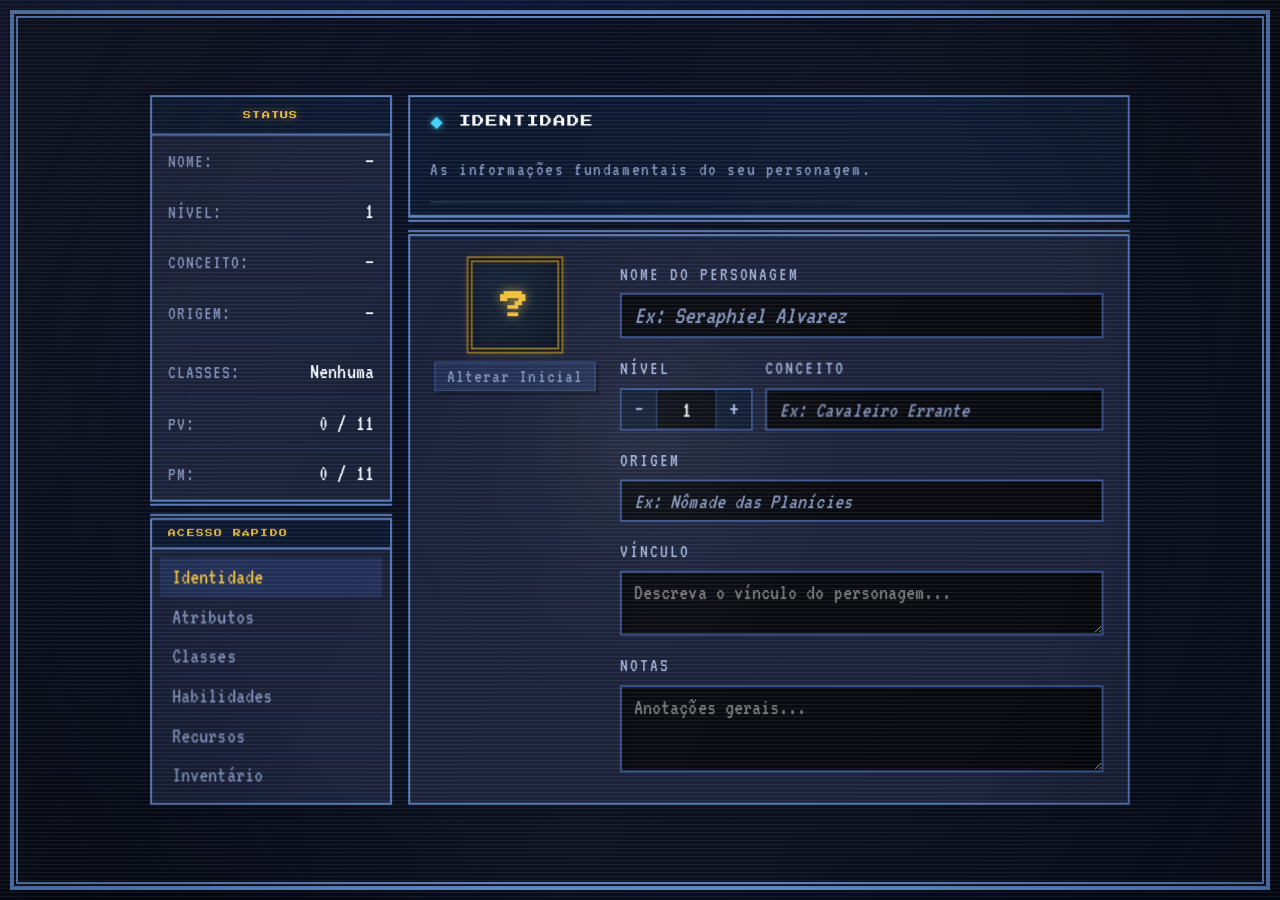
==== commit d65e00ea: "Add files via upload" ====
--- a/index.html
+++ b/index.html
@@ -19,7 +19,18 @@
   <main class="main-content crt-viewport" id="mainContent">
     <div class="crt-screen">
     <div class="app-shell">
-      <aside class="shell-sidebar">
+
+      <!-- Mobile top bar (hidden on desktop) -->
+      <div class="mobile-topbar" id="mobileTopbar">
+        <button class="mobile-menu-btn" id="mobileMenuBtn" aria-label="Abrir menu">☰</button>
+        <span class="mobile-topbar-title">Fabula Ultima</span>
+        <span class="mobile-topbar-section" id="mobileCurrentSection">Identidade</span>
+      </div>
+
+      <!-- Sidebar backdrop for mobile -->
+      <div class="sidebar-backdrop" id="sidebarBackdrop"></div>
+
+      <aside class="shell-sidebar" id="shellSidebar">
         <div class="sidebar-panel sidebar-summary-panel" id="globalSummaryPanel">
           <div class="summary-title">Status</div>
           <div class="summary-stat"><span class="summary-label">Nome:</span><span class="summary-value" id="sumName">—</span></div>
@@ -152,9 +163,12 @@
             <!-- Renderizado via JS -->
           </div>
         </div>
+
         <aside class="class-detail-panel" id="classDetailPanel">
-          <div class="class-detail-title">Classe em Foco</div>
-          <div class="class-detail-empty">Selecione ou inspecione uma classe para ver detalhes rápidos aqui.</div>
+          <div class="rpg-panel-title">Detalhes da Classe</div>
+          <div class="class-detail-empty" id="classDetailEmpty">
+            <span class="text-muted font-vt">Selecione uma classe para ver os detalhes</span>
+          </div>
           <div class="class-detail-body" id="classDetailBody" style="display:none;"></div>
         </aside>
       </div>
--- a/css/style.css
+++ b/css/style.css
@@ -95,24 +95,24 @@
   --font-mono:    'Courier New', monospace;
 
   /* ── Font Sizes ── */
-  --fs-px:   0.6rem;
-  --fs-xs:   0.72rem;
-  --fs-sm:   0.86rem;
-  --fs-base: 1rem;
-  --fs-md:   1.16rem;
-  --fs-lg:   1.42rem;
-  --fs-xl:   1.76rem;
-  --fs-2xl:  2.18rem;
-  --fs-3xl:  2.6rem;
+  --fs-px:   0.7rem;
+  --fs-xs:   0.84rem;
+  --fs-sm:   1rem;
+  --fs-base: 1.14rem;
+  --fs-md:   1.32rem;
+  --fs-lg:   1.6rem;
+  --fs-xl:   2rem;
+  --fs-2xl:  2.44rem;
+  --fs-3xl:  2.9rem;
 
   /* ── VT323 is large at same rem — scale factors ── */
-  --vt-xs:   1.02rem;
-  --vt-sm:   1.2rem;
-  --vt-base: 1.42rem;
-  --vt-md:   1.68rem;
-  --vt-lg:   2rem;
-  --vt-xl:   2.38rem;
-  --vt-2xl:  3rem;
+  --vt-xs:   1.18rem;
+  --vt-sm:   1.38rem;
+  --vt-base: 1.6rem;
+  --vt-md:   1.9rem;
+  --vt-lg:   2.26rem;
+  --vt-xl:   2.68rem;
+  --vt-2xl:  3.4rem;
 
   /* ── Spacing ── */
   --sp-1:  0.25rem;
@@ -576,17 +576,44 @@
 
 @media (max-width: 900px) {
   :root {
-    --crt-scanline-opacity: 0.05;
-    --crt-vignette-opacity: 0.14;
-    --crt-glow-opacity: 0.025;
-    --crt-curvature-scale-x: 1.003;
-    --crt-curvature-scale-y: 1.006;
-  }
-
+    --crt-scanline-opacity: 0.04;
+    --crt-vignette-opacity: 0.1;
+    --crt-glow-opacity: 0.015;
+    --crt-curvature-scale-x: 1.002;
+    --crt-curvature-scale-y: 1.004;
+  }
+
+  html {
+    overflow: auto;
+  }
+  body {
+    height: auto;
+    min-height: 100vh;
+    overflow-x: hidden;
+    overflow-y: auto;
+  }
+
+  .crt-screen {
+    transform: none;
+  }
+  .crt-screen::before,
   .crt-screen::after {
-    box-shadow:
-      inset 0 0 10px rgba(0,0,0,0.07),
-      inset 0 0 18px rgba(0,0,0,0.02);
+    display: none;
+  }
+  .crt-screen::after {
+    box-shadow: none;
+  }
+}
+
+@media (max-width: 480px) {
+  :root {
+    --crt-scanline-opacity: 0.02;
+    --crt-vignette-opacity: 0.06;
+    --crt-glow-opacity: 0.01;
+  }
+
+  body::before {
+    opacity: 0.5;
   }
 }
 
--- a/css/layout.css
+++ b/css/layout.css
@@ -7,9 +7,9 @@
 	 MAIN CONTENT
 ───────────────────────────────────────────────── */
 .main-content {
-	width: min(1440px, calc(100vw - 32px));
+	width: min(1360px, calc(100vw - 32px));
 	height: min(940px, calc(100vh - 32px));
-	max-width: 1440px;
+	max-width: 1360px;
 	margin: 16px auto;
 	padding: var(--sp-4);
 	min-height: 0;
@@ -28,8 +28,8 @@
 
 .app-shell {
 	display: grid;
-	grid-template-columns: 280px minmax(0, 1fr);
-	gap: var(--sp-5);
+	grid-template-columns: 240px minmax(0, 1fr);
+	gap: var(--sp-4);
 	align-items: stretch;
 	width: 100%;
 	height: 100%;
@@ -324,10 +324,14 @@
 .attributes-layout {
 	display: grid;
 	grid-template-columns: 1fr 1fr;
-	gap: var(--sp-5);
+	gap: var(--sp-4);
 	align-items: start;
 	min-height: 0;
 	height: 100%;
+}
+
+#section-atributos {
+	width: 100%;
 }
 .attributes-panel,
 .derived-panel {
@@ -378,7 +382,7 @@
 }
 .classes-grid {
 	display: grid;
-	grid-template-columns: repeat(auto-fill, minmax(100px, 1fr));
+	grid-template-columns: repeat(3, 1fr);
 	gap: var(--sp-2);
 	padding: var(--sp-3);
 	background: transparent;
@@ -386,92 +390,89 @@
 
 .classes-layout {
 	display: grid;
-	grid-template-columns: minmax(0, 1.35fr) 320px;
-	gap: var(--sp-5);
-	align-items: start;
-	min-height: 0;
-	height: 100%;
+	grid-template-columns: 1fr 280px;
+	gap: var(--sp-4);
+	flex: 1;
+	min-height: 0;
+	overflow: hidden;
+}
+
+.classes-grid-panel {
+	overflow-y: auto;
+	min-height: 0;
 }
 
 .class-detail-panel {
+	display: flex;
+	flex-direction: column;
 	overflow-y: auto;
 }
 
-.class-detail-title {
-	font-family: var(--font-pixel);
-	font-size: 0.48rem;
-	color: var(--color-cyan);
-	padding: var(--sp-2) var(--sp-4);
-	background: var(--color-panel-title);
-	border-bottom: 2px solid var(--color-panel-border);
-	letter-spacing: 0.15em;
-	text-transform: uppercase;
-}
-
-.class-detail-empty,
+.class-detail-empty {
+	padding: var(--sp-6) var(--sp-4);
+	text-align: center;
+}
+
 .class-detail-body {
 	padding: var(--sp-4);
+	display: flex;
+	flex-direction: column;
+	gap: var(--sp-3);
+}
+
+.class-detail-name {
+	font-family: var(--font-pixel);
+	font-size: var(--fs-sm);
+	color: var(--color-text-bright);
+}
+
+.class-detail-tier {
+	font-family: var(--font-ui);
+	font-size: var(--vt-xs);
+	color: var(--color-text-muted);
+}
+
+.class-detail-desc {
+	font-family: var(--font-body);
+	font-size: var(--fs-sm);
+	color: var(--color-text);
+	line-height: 1.5;
+	margin-top: var(--sp-2);
+}
+
+.class-detail-skill-list {
+	display: flex;
+	flex-direction: column;
+	gap: var(--sp-1);
+	margin-top: var(--sp-3);
+}
+
+.class-detail-skill {
+	display: flex;
+	justify-content: space-between;
+	align-items: center;
+	padding: var(--sp-2) var(--sp-3);
+	border-bottom: 1px solid rgba(58,84,144,0.25);
 	font-family: var(--font-ui);
 	font-size: var(--vt-sm);
-	color: var(--color-text-muted);
-	line-height: 1.45;
-}
-
-.class-detail-body {
-	display: flex;
-	flex-direction: column;
-	gap: var(--sp-3);
-}
-
-.class-detail-name {
-	font-family: var(--font-ui);
-	font-size: var(--vt-lg);
 	color: var(--color-text-bright);
-}
-
-.class-detail-tier {
-	font-family: var(--font-ui);
-	font-size: var(--vt-xs);
-	text-transform: uppercase;
-	letter-spacing: 0.08em;
-	color: var(--color-text-label);
-}
-
-.class-detail-desc {
-	font-family: var(--font-ui);
-	font-size: var(--vt-sm);
-	color: var(--color-text-muted);
-}
-
-.class-detail-skill-list {
-	display: flex;
-	flex-direction: column;
-	gap: 0;
-	border-top: 1px solid rgba(58,84,144,0.25);
-}
-
-.class-detail-skill {
-	display: flex;
-	justify-content: space-between;
+	cursor: pointer;
+	transition: background var(--transition-fast);
+}
+
+.class-detail-skill:hover {
+	background: rgba(60,90,170,0.25);
+}
+
+/* ─────────────────────────────────────────────────
+	 SKILLS LAYOUT
+───────────────────────────────────────────────── */
+.skills-filter-bar {
+	display: flex;
+	flex-direction: column;
 	gap: var(--sp-2);
-	padding: var(--sp-2) 0;
-	border-bottom: 1px solid rgba(58,84,144,0.2);
-	font-family: var(--font-ui);
-	font-size: var(--vt-xs);
-	color: var(--color-text-label);
-}
-
-/* ─────────────────────────────────────────────────
-	 SKILLS LAYOUT
-───────────────────────────────────────────────── */
-.skills-filter-bar {
-	display: flex;
-	flex-wrap: wrap;
-	gap: var(--sp-2);
-	margin-bottom: var(--sp-5);
-	padding: var(--sp-3) var(--sp-4);
-	background: var(--color-panel-title);
-	border: 1px solid rgba(58,84,144,0.5);
+	padding: var(--sp-3);
+	background: transparent;
 }
 .skills-grid {
 	background: transparent;
@@ -479,16 +480,19 @@
 
 .skills-layout {
 	display: grid;
-	grid-template-columns: 220px minmax(0, 1fr);
-	gap: var(--sp-5);
-	align-items: start;
-	min-height: 0;
-	height: 100%;
+	grid-template-columns: 200px minmax(0, 1fr);
+	gap: var(--sp-4);
+	align-items: stretch;
+	min-height: 0;
+	flex: 1;
+	overflow: hidden;
 }
 
 .skills-side-panel {
-	padding: var(--sp-3);
+	padding: 0;
 	overflow-y: auto;
+	display: flex;
+	flex-direction: column;
 }
 
 .skills-main-panel {
@@ -579,27 +583,199 @@
 /* ─────────────────────────────────────────────────
 	 RESPONSIVE
 ───────────────────────────────────────────────── */
+
+/* ── Tablet portrait ── */
 @media (max-width: 900px) {
-	.main-content        { width: 100vw; height: 100vh; margin: 0; padding: var(--sp-3); border: none; box-shadow: none; }
-	.app-shell           { grid-template-columns: 1fr; }
-	.shell-sidebar       { overflow-y: auto; }
-	.identity-grid       { grid-template-columns: 1fr; }
+	.main-content {
+		width: 100vw;
+		height: 100vh;
+		margin: 0;
+		padding: var(--sp-2);
+		border: none;
+		box-shadow: none;
+		overflow-y: auto;
+		overflow-x: hidden;
+	}
+
+	/* Sidebar becomes collapsible overlay on mobile */
+	.app-shell {
+		grid-template-columns: 1fr;
+		grid-template-rows: auto 1fr;
+		height: auto;
+		min-height: 100%;
+	}
+	.shell-sidebar {
+		position: fixed;
+		top: 0;
+		left: 0;
+		width: 280px;
+		height: 100vh;
+		z-index: 200;
+		background: var(--color-bg);
+		border-right: 2px solid var(--color-panel-border);
+		box-shadow: 8px 0 32px rgba(0,0,0,0.7);
+		transform: translateX(-100%);
+		transition: transform 0.2s ease;
+		overflow-y: auto;
+		padding: var(--sp-3);
+	}
+	.shell-sidebar.sidebar-open {
+		transform: translateX(0);
+	}
+
+	/* Mobile top bar */
+	.mobile-topbar {
+		display: flex !important;
+	}
+
+	/* Sections should scroll naturally */
+	.section.active {
+		height: auto;
+		overflow: visible;
+	}
+	.shell-main {
+		overflow: visible;
+		height: auto;
+	}
+
+	/* Grid collapses */
 	.attributes-layout   { grid-template-columns: 1fr; }
-	.classes-layout      { grid-template-columns: 1fr; }
 	.skills-layout       { grid-template-columns: 1fr; }
 	.resources-layout    { grid-template-columns: 1fr; }
 	.inventory-layout    { grid-template-columns: 1fr; }
+	.classes-layout      { grid-template-columns: 1fr; }
+	.resources-grid      { grid-template-columns: repeat(2, minmax(0, 1fr)); }
+	.classes-grid        { grid-template-columns: repeat(3, minmax(0, 1fr)); }
+
+	/* Hide detail panel on mobile — modal via long-press */
+	.class-detail-panel  { display: none; }
+
+	/* Classes grid panel: scrollable, show ~6 cards (3x2) at a time */
+	.classes-grid-panel {
+		max-height: 50vh;
+		overflow-y: auto;
+	}
+
+	/* Skills side panel becomes horizontal grid */
+	.skills-side-panel   { max-height: none; }
+	.skills-filter-bar   {
+		display: flex;
+		flex-direction: row;
+		flex-wrap: wrap;
+		gap: var(--sp-1);
+	}
+	.skills-side-title   { width: 100%; }
+
+	/* Section headers compact */
+	.section-header      { padding: var(--sp-2) var(--sp-4); margin-bottom: var(--sp-3); }
+	.section-desc        { display: none; }
+}
+
+/* ── Phone landscape / small tablets ── */
+@media (max-width: 680px) {
+	.main-content        { padding: var(--sp-2); }
+
+	.identity-card {
+		flex-direction: column;
+		align-items: center;
+		padding: var(--sp-4);
+	}
+	.avatar-wrapper {
+		flex-direction: row;
+		justify-content: center;
+		gap: var(--sp-3);
+	}
+	.identity-fields     { width: 100%; }
+
+	.section-title       { font-size: 0.45rem; }
+	.section-header::after { display: none; }
+
 	.resources-grid      { grid-template-columns: 1fr; }
 	.classes-grid        { grid-template-columns: repeat(2, minmax(0, 1fr)); }
-}
-@media (max-width: 680px) {
-	.main-content      { padding: var(--sp-2); }
-	.identity-card     { flex-direction: column; align-items: center; padding: var(--sp-5); }
-	.avatar-wrapper    { flex-direction: row; justify-content: center; }
-	.section-title     { font-size: 0.5rem; }
-	.resources-grid    { grid-template-columns: 1fr; }
-	.classes-grid      { grid-template-columns: 1fr; }
-}
-@media (max-width: 400px) {
-	.conditions-grid { grid-template-columns: repeat(2, 1fr); }
-}
+	.classes-grid-panel   { max-height: 45vh; }
+
+	.field-row           { flex-direction: column; gap: var(--sp-2); }
+	.field-row > *       { width: 100%; }
+
+	.classes-selected-bar { flex-direction: column; align-items: flex-start; gap: var(--sp-2); }
+}
+
+/* ── Phone portrait ── */
+@media (max-width: 480px) {
+	.main-content        { padding: var(--sp-1); }
+
+	.classes-grid        { grid-template-columns: repeat(2, minmax(0, 1fr)); gap: var(--sp-1); }
+
+	.section-header      { padding: var(--sp-2) var(--sp-3); margin-bottom: var(--sp-2); gap: var(--sp-2); }
+	.section-header::before { display: none; }
+
+	.conditions-grid     { grid-template-columns: repeat(2, 1fr); }
+	.resources-grid      { gap: var(--sp-3); }
+
+	.inventory-toolbar   { gap: var(--sp-2); padding: var(--sp-2); }
+
+	.skills-filter-bar   { padding: var(--sp-2); gap: var(--sp-1); }
+}
+
+/* ── Very small phones ── */
+@media (max-width: 360px) {
+	.classes-grid        { grid-template-columns: 1fr; }
+	.conditions-grid     { grid-template-columns: 1fr; }
+}
+
+/* Sidebar backdrop — hidden everywhere, shown only when active on mobile */
+.sidebar-backdrop {
+	display: none;
+	position: fixed;
+	inset: 0;
+	z-index: 199;
+	background: rgba(0,0,0,0.6);
+}
+.sidebar-backdrop.active {
+	display: block;
+}
+
+/* Mobile topbar is hidden by default on desktop */
+.mobile-topbar {
+	display: none;
+	align-items: center;
+	gap: var(--sp-3);
+	padding: var(--sp-2) var(--sp-3);
+	background: var(--color-panel-title);
+	border: 2px solid var(--color-panel-border);
+	box-shadow: 0 0 0 2px #0a0e1a, 0 0 0 4px var(--color-panel-border), 4px 4px 0 rgba(0,0,0,0.5);
+	flex-shrink: 0;
+}
+.mobile-menu-btn {
+	width: 40px;
+	height: 40px;
+	background: var(--color-panel-bg);
+	border: 2px solid var(--color-panel-border);
+	color: var(--color-gold);
+	font-family: var(--font-ui);
+	font-size: var(--vt-lg);
+	cursor: pointer;
+	display: flex;
+	align-items: center;
+	justify-content: center;
+	flex-shrink: 0;
+	transition: background var(--transition-fast);
+}
+.mobile-menu-btn:hover {
+	background: rgba(60,90,170,0.28);
+}
+.mobile-topbar-title {
+	font-family: var(--font-pixel);
+	font-size: 0.42rem;
+	color: var(--color-gold);
+	letter-spacing: 0.12em;
+	text-transform: uppercase;
+	flex: 1;
+}
+.mobile-topbar-section {
+	font-family: var(--font-ui);
+	font-size: var(--vt-xs);
+	color: var(--color-text-muted);
+	letter-spacing: 0.08em;
+	text-transform: uppercase;
+}
--- a/css/components.css
+++ b/css/components.css
@@ -260,8 +260,9 @@
 .attr-card {
   display: flex;
   align-items: center;
+  justify-content: center;
   gap: 0;
-  padding: var(--sp-3) var(--sp-4);
+  padding: var(--sp-2) var(--sp-3);
   border-bottom: 1px solid rgba(58,84,144,0.3);
   position: relative;
   transition: background var(--transition-fast);
@@ -299,13 +300,14 @@
 
 /* Dot leaders */
 .attr-dots {
-  flex: 1;
+  width: 60px;
+  flex-shrink: 0;
   font-family: var(--font-ui);
   font-size: var(--vt-xs);
   color: rgba(58,84,144,0.6);
   overflow: hidden;
   white-space: nowrap;
-  padding: 0 var(--sp-2);
+  padding: 0 var(--sp-1);
 }
 .attr-dots::after {
   content: '...............................................';
@@ -325,7 +327,7 @@
   display: flex;
   align-items: center;
   gap: var(--sp-1);
-  margin-left: var(--sp-3);
+  margin-left: var(--sp-2);
 }
 
 .attr-btn {
@@ -355,7 +357,7 @@
   font-family: var(--font-pixel);
   font-size: 0.5rem;
   color: var(--color-gold);
-  padding: var(--sp-2) var(--sp-4);
+  padding: var(--sp-2) var(--sp-3);
   background: var(--color-panel-title);
   border-bottom: 2px solid var(--color-panel-border);
   letter-spacing: 0.15em;
@@ -376,8 +378,8 @@
 .derived-card {
   display: flex;
   align-items: center;
-  gap: var(--sp-3);
-  padding: var(--sp-3) var(--sp-4);
+  gap: var(--sp-4);
+  padding: var(--sp-2) var(--sp-3);
   border-bottom: 1px solid rgba(58,84,144,0.25);
   transition: background var(--transition-fast);
 }
@@ -392,7 +394,7 @@
   text-align: center;
 }
 
-.derived-info { flex: 1; }
+.derived-info { flex: 1; min-width: 0; }
 
 .derived-label {
   font-family: var(--font-ui);
@@ -406,7 +408,8 @@
   font-family: var(--font-ui);
   font-size: var(--vt-base);
   color: var(--color-text-value);
-  margin-top: 1px;
+  flex-shrink: 0;
+  text-align: right;
 }
 
 .derived-formula {
@@ -422,7 +425,7 @@
   font-family: var(--font-pixel);
   font-size: 0.5rem;
   color: var(--color-cyan);
-  padding: var(--sp-2) var(--sp-4);
+  padding: var(--sp-2) var(--sp-3);
   background: var(--color-panel-title);
   border-bottom: 2px solid var(--color-border);
   letter-spacing: 0.15em;
@@ -515,6 +518,8 @@
   display: none;
 }
 
+
+
 .class-card-desc {
   display: none; /* Hidden in list view, shown in modal */
 }
@@ -533,13 +538,14 @@
 }
 
 .class-selected-badge {
-  background: rgba(240,192,64,0.2);
+  display: none;
+}
+
+.class-selected-check {
   color: var(--color-gold);
-  font-family: var(--font-ui);
-  font-size: var(--vt-xs);
-  padding: 2px var(--sp-2);
-  border: 1px solid var(--color-gold-dim);
-  flex-shrink: 0;
+  font-size: var(--vt-sm);
+  flex-shrink: 0;
+  filter: drop-shadow(0 0 4px rgba(240,192,64,0.5));
 }
 
 .class-view-btn {
@@ -687,6 +693,18 @@
   display: none; /* Hidden for cleaner list view */
 }
 
+/* Skills side panel title */
+.skills-side-title {
+  font-family: var(--font-pixel);
+  font-size: 0.5rem;
+  color: var(--color-cyan);
+  padding: var(--sp-2) var(--sp-3);
+  background: var(--color-panel-title);
+  border-bottom: 2px solid var(--color-border);
+  letter-spacing: 0.15em;
+  text-transform: uppercase;
+}
+
 /* Skills panel title */
 .skills-panel-title {
   font-family: var(--font-pixel);
@@ -706,10 +724,10 @@
    FILTER BUTTON — JRPG toggle
 ───────────────────────────────────────────────── */
 .filter-btn {
-  display: inline-flex;
-  align-items: center;
-  gap: var(--sp-1);
-  padding: var(--sp-2) var(--sp-4);
+  display: flex;
+  align-items: center;
+  gap: var(--sp-2);
+  padding: var(--sp-2) var(--sp-3);
   background: var(--color-panel-title);
   border: 1px solid var(--color-border);
   font-family: var(--font-ui);
@@ -718,6 +736,8 @@
   cursor: pointer;
   transition: all var(--transition-fast);
   letter-spacing: 0.05em;
+  width: 100%;
+  text-align: left;
 }
 .filter-class-icon {
   width: 14px;
@@ -796,10 +816,16 @@
   display: none;
 }
 
-/* HP/MP display: "120 / 120" */
-.resource-display {
-  text-align: center;
-  padding: var(--sp-4) var(--sp-4) var(--sp-2);
+/* Inline controls: − | current / max | + */
+.resource-inline-controls {
+  display: flex;
+  align-items: center;
+  justify-content: center;
+  gap: var(--sp-2);
+  padding: var(--sp-3) var(--sp-4) var(--sp-3);
+}
+.resource-inline-controls .resource-ratio {
+  margin: 0 var(--sp-4);
 }
 .resource-ratio {
   font-family: var(--font-ui);
@@ -819,51 +845,6 @@
 .resource-max {
   color: var(--color-text-muted);
   font-size: var(--vt-lg);
-}
-
-/* Pixel progress bar */
-.resource-bar-wrap {
-  height: 12px;
-  background: #050810;
-  border-top: 1px solid rgba(0,0,0,0.5);
-  border-bottom: 1px solid rgba(0,0,0,0.5);
-  position: relative;
-  overflow: hidden;
-  margin: 0 var(--sp-4) var(--sp-3);
-  border: 2px solid rgba(0,0,0,0.4);
-  box-shadow: inset 0 2px 4px rgba(0,0,0,0.6);
-}
-.resource-bar-fill {
-  height: 100%;
-  background: linear-gradient(to right, var(--res-colordk, #204080), var(--res-color, #5a7fc0), var(--res-colorlt, #a0c0ff));
-  position: relative;
-  transition: width 0.2s ease;
-  min-width: 2px;
-}
-/* Bright stripe */
-.resource-bar-fill::after {
-  content: '';
-  position: absolute;
-  top: 0; left: 0; right: 0;
-  height: 4px;
-  background: rgba(255,255,255,0.15);
-}
-.resource-bar-fill.low {
-  background: linear-gradient(to right, #500010, #c00028, #ff2044);
-  animation: bar-danger-flash 0.8s steps(2) infinite;
-}
-@keyframes bar-danger-flash {
-  0%, 100% { opacity: 1; }
-  50%       { opacity: 0.65; }
-}
-
-/* Controls */
-.resource-controls {
-  display: flex;
-  align-items: center;
-  justify-content: center;
-  gap: var(--sp-3);
-  padding: 0 var(--sp-4) var(--sp-3);
 }
 .resource-big-btn {
   width: 40px;
@@ -879,6 +860,7 @@
   align-items: center;
   justify-content: center;
   box-shadow: 2px 2px 0 rgba(0,0,0,0.4);
+  flex-shrink: 0;
 }
 .resource-big-btn:hover {
   background: var(--res-color, var(--color-panel-border));
@@ -913,8 +895,8 @@
 .condition-item {
   display: flex;
   align-items: center;
-  gap: var(--sp-3);
-  padding: var(--sp-2) var(--sp-4);
+  gap: var(--sp-2);
+  padding: var(--sp-1) var(--sp-3);
   background: var(--color-panel-bg);
   border: 2px solid rgba(58,84,144,0.4);
   cursor: pointer;
@@ -963,7 +945,7 @@
 
 .condition-name {
   font-family: var(--font-ui);
-  font-size: var(--vt-sm);
+  font-size: var(--vt-xs);
   color: var(--color-text-muted);
   flex: 1;
   letter-spacing: 0.05em;
@@ -972,7 +954,7 @@
   color: var(--cond-color, var(--color-text-bright));
 }
 .condition-icon {
-  font-size: var(--vt-sm);
+  font-size: var(--vt-xs);
 }
 
 /* ─────────────────────────────────────────────────
@@ -1435,12 +1417,136 @@
 /* ─────────────────────────────────────────────────
    RESPONSIVE COMPONENTS
 ───────────────────────────────────────────────── */
+@media (max-width: 900px) {
+  /* Touch-friendly buttons */
+  .btn-primary,
+  .btn-secondary,
+  .btn-danger {
+    min-height: 44px;
+    padding: var(--sp-3) var(--sp-5);
+  }
+  .btn-ghost {
+    min-height: 40px;
+    padding: var(--sp-2) var(--sp-3);
+  }
+
+  /* Touch-friendly attribute controls */
+  .attr-btn {
+    width: 32px;
+    height: 32px;
+    font-size: var(--vt-base);
+  }
+
+  /* Touch-friendly number controls */
+  .num-btn {
+    width: 40px;
+    height: 44px;
+  }
+
+  /* Touch-friendly sidebar links */
+  .sidebar-link {
+    min-height: 48px;
+    display: flex;
+    align-items: center;
+    padding: var(--sp-3) var(--sp-4);
+    font-size: var(--vt-base);
+  }
+
+  /* Touch-friendly skill cards */
+  .skill-card {
+    min-height: 52px;
+    padding: var(--sp-3) var(--sp-4);
+  }
+
+  /* Touch-friendly filter buttons */
+  .filter-btn {
+    min-height: 44px;
+    padding: var(--sp-2) var(--sp-3);
+    width: auto;
+    white-space: nowrap;
+  }
+
+  /* Touch-friendly condition items */
+  .condition-item {
+    min-height: 44px;
+    padding: var(--sp-3) var(--sp-4);
+  }
+
+  /* Touch-friendly resource buttons — compact cards */
+  .resource-big-btn {
+    width: 44px;
+    height: 36px;
+    font-size: var(--vt-md);
+  }
+  .resource-card-header {
+    padding: var(--sp-1) var(--sp-3);
+  }
+  .resource-title {
+    font-size: 0.42rem;
+  }
+  .resource-inline-controls {
+    padding: var(--sp-2) var(--sp-3);
+    gap: var(--sp-2);
+  }
+  .resource-ratio {
+    font-size: var(--vt-lg);
+  }
+  .resource-separator {
+    font-size: var(--vt-md);
+  }
+  .resource-max {
+    font-size: var(--vt-md);
+  }
+
+  /* Modal fullscreen-ish on mobile */
+  .modal-overlay {
+    padding: var(--sp-2);
+    align-items: flex-start;
+    padding-top: 5vh;
+  }
+  .modal-container {
+    max-width: 100%;
+    max-height: 90vh;
+  }
+  .modal-body {
+    padding: var(--sp-4);
+  }
+  .modal-close {
+    width: 36px;
+    height: 36px;
+    font-size: var(--vt-lg);
+  }
+}
+
+@media (max-width: 680px) {
+  /* Modal nearly fullscreen */
+  .modal-overlay {
+    padding: 0;
+    padding-top: 0;
+    align-items: stretch;
+  }
+  .modal-container {
+    max-height: 100vh;
+    max-width: 100vw;
+    border-left: none;
+    border-right: none;
+  }
+
+  /* Toast at the bottom center */
+  .toast-container {
+    right: var(--sp-2);
+    left: var(--sp-2);
+    bottom: var(--sp-3);
+  }
+  .toast {
+    max-width: 100%;
+  }
+}
+
 @media (max-width: 480px) {
-  .modal-container {
-    max-height: 95vh;
-  }
   .modal-footer {
     flex-direction: column;
+    padding: var(--sp-3) var(--sp-4);
   }
   .modal-footer .btn-primary,
   .modal-footer .btn-secondary,
@@ -1452,7 +1558,37 @@
     grid-template-columns: 1fr;
   }
   .resource-big-btn {
-    width: 48px;
-    height: 36px;
-  }
-}
+    width: 40px;
+    height: 32px;
+    font-size: var(--vt-sm);
+  }
+  .resource-inline-controls {
+    padding: var(--sp-1) var(--sp-2);
+    gap: var(--sp-1);
+  }
+  .resource-ratio {
+    font-size: var(--vt-md);
+  }
+
+  /* More compact panels */
+  .attr-panel-title,
+  .derived-panel-title,
+  .skills-panel-title,
+  .skills-side-title,
+  .inventory-panel-title {
+    font-size: 0.4rem;
+    padding: var(--sp-2) var(--sp-3);
+  }
+
+  /* Smaller class cards */
+  .class-card {
+    padding: var(--sp-1);
+  }
+  .class-icon-img {
+    width: 22px;
+    height: 22px;
+  }
+  .class-card-name {
+    font-size: var(--vt-xs);
+  }
+}
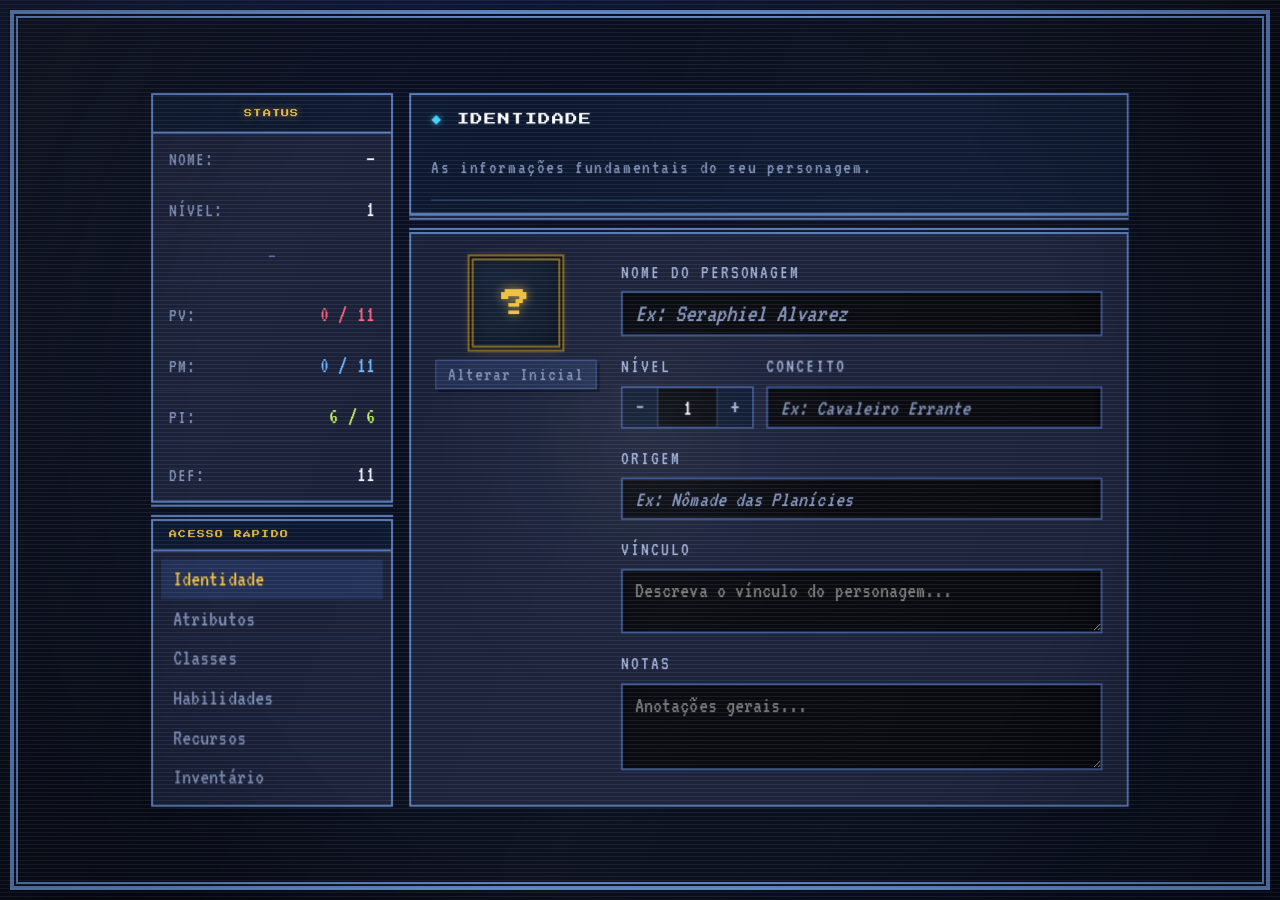
==== commit 0180be61: "Add files via upload" ====
--- a/index.html
+++ b/index.html
@@ -35,12 +35,13 @@
           <div class="summary-title">Status</div>
           <div class="summary-stat"><span class="summary-label">Nome:</span><span class="summary-value" id="sumName">—</span></div>
           <div class="summary-stat"><span class="summary-label">Nível:</span><span class="summary-value" id="sumLevel">1</span></div>
-          <div class="summary-stat"><span class="summary-label">Conceito:</span><span class="summary-value" id="sumConcept">—</span></div>
-          <div class="summary-stat"><span class="summary-label">Origem:</span><span class="summary-value" id="sumOrigin">—</span></div>
+          <div class="summary-classes-row" id="sumClassesRow"></div>
           <div class="summary-divider"></div>
-          <div class="summary-stat"><span class="summary-label">Classes:</span><span class="summary-value" id="sumClasses">Nenhuma</span></div>
-          <div class="summary-stat"><span class="summary-label">PV:</span><span class="summary-value" id="sumPV">0</span></div>
-          <div class="summary-stat"><span class="summary-label">PM:</span><span class="summary-value" id="sumPM">0</span></div>
+          <div class="summary-stat"><span class="summary-label">PV:</span><span class="summary-value summary-val-hp" id="sumPV">0</span></div>
+          <div class="summary-stat"><span class="summary-label">PM:</span><span class="summary-value summary-val-mp" id="sumPM">0</span></div>
+          <div class="summary-stat"><span class="summary-label">PI:</span><span class="summary-value summary-val-ip" id="sumIP">0</span></div>
+          <div class="summary-divider"></div>
+          <div class="summary-stat"><span class="summary-label">DEF:</span><span class="summary-value" id="sumDEF">0</span></div>
         </div>
 
         <div class="sidebar-panel sidebar-nav-panel">
@@ -277,7 +278,7 @@
   <div class="modal-overlay" id="modalOverlay" role="dialog" aria-modal="true">
     <div class="modal-container" id="modalContainer">
       <div class="modal-titlebar">
-        <span class="modal-titlebar-label font-vt" id="modalTitle" style="font-family:var(--font-ui);font-size:var(--vt-sm);color:var(--color-gold);letter-spacing:0.1em;text-transform:uppercase;">Menu</span>
+        <span class="modal-titlebar-label" id="modalTitle">Menu</span>
         <button class="modal-close" id="modalClose" aria-label="Fechar">&times;</button>
       </div>
       <div class="modal-content modal-body" id="modalContent">
--- a/css/style.css
+++ b/css/style.css
@@ -182,10 +182,11 @@
   image-rendering: pixelated;
   height: 100%;
   overflow: hidden;
+  touch-action: manipulation;
 }
 
 body {
-  font-family: var(--font-body);
+  font-family: var(--font-ui);
   font-size: var(--fs-base);
   color: var(--color-text);
   background-color: var(--color-bg);
@@ -216,7 +217,7 @@
   position: fixed;
   inset: 0;
   pointer-events: none;
-  z-index: 20;
+  z-index: 9999;
 }
 
 body::before {
@@ -299,7 +300,7 @@
 }
 
 p {
-  font-family: var(--font-body);
+  font-family: var(--font-ui);
   line-height: 1.65;
   color: var(--color-text);
 }
@@ -589,6 +590,7 @@
   body {
     height: auto;
     min-height: 100vh;
+    min-height: 100dvh;
     overflow-x: hidden;
     overflow-y: auto;
   }
@@ -614,6 +616,23 @@
 
   body::before {
     opacity: 0.5;
+  }
+}
+
+@media (max-width: 360px) {
+  :root {
+    --crt-scanline-opacity: 0;
+    --crt-vignette-opacity: 0;
+    --crt-glow-opacity: 0;
+  }
+
+  html {
+    font-size: 14px;
+  }
+
+  body::before,
+  body::after {
+    display: none;
   }
 }
 
--- a/css/layout.css
+++ b/css/layout.css
@@ -318,6 +318,34 @@
 }
 .summary-divider { height: var(--sp-2); }
 
+/* Class icons row inside status panel */
+.summary-classes-row {
+	display: flex;
+	align-items: center;
+	justify-content: center;
+	gap: var(--sp-3);
+	padding: var(--sp-2) var(--sp-4);
+	border-bottom: 1px solid rgba(58,84,144,0.25);
+	min-height: 28px;
+}
+.summary-class-icon {
+	width: 20px;
+	height: 20px;
+	object-fit: contain;
+	image-rendering: pixelated;
+	filter: drop-shadow(0 0 3px rgba(90,127,192,0.4));
+}
+.summary-no-class {
+	font-family: var(--font-ui);
+	font-size: var(--vt-xs);
+	color: var(--color-text-light);
+}
+
+/* Resource value color accents */
+.summary-val-hp { color: var(--color-hp-light); }
+.summary-val-mp { color: var(--color-mp-light); }
+.summary-val-ip { color: var(--color-ip-light); }
+
 /* ─────────────────────────────────────────────────
 	 ATTRIBUTES LAYOUT — JRPG Stat Panels
 ───────────────────────────────────────────────── */
@@ -433,10 +461,10 @@
 }
 
 .class-detail-desc {
-	font-family: var(--font-body);
-	font-size: var(--fs-sm);
+	font-family: var(--font-ui);
+	font-size: var(--vt-sm);
 	color: var(--color-text);
-	line-height: 1.5;
+	line-height: 1.7;
 	margin-top: var(--sp-2);
 }
 
@@ -588,7 +616,9 @@
 @media (max-width: 900px) {
 	.main-content {
 		width: 100vw;
-		height: 100vh;
+		height: auto;
+		min-height: 100vh;
+		min-height: 100dvh;
 		margin: 0;
 		padding: var(--sp-2);
 		border: none;
@@ -603,13 +633,15 @@
 		grid-template-rows: auto 1fr;
 		height: auto;
 		min-height: 100%;
+		gap: var(--sp-2);
 	}
 	.shell-sidebar {
 		position: fixed;
 		top: 0;
 		left: 0;
-		width: 280px;
+		width: min(280px, 85vw);
 		height: 100vh;
+		height: 100dvh;
 		z-index: 200;
 		background: var(--color-bg);
 		border-right: 2px solid var(--color-panel-border);
@@ -639,13 +671,13 @@
 	}
 
 	/* Grid collapses */
-	.attributes-layout   { grid-template-columns: 1fr; }
+	.attributes-layout   { grid-template-columns: 1fr; gap: var(--sp-3); }
 	.skills-layout       { grid-template-columns: 1fr; }
-	.resources-layout    { grid-template-columns: 1fr; }
-	.inventory-layout    { grid-template-columns: 1fr; }
+	.resources-layout    { grid-template-columns: 1fr; gap: var(--sp-3); }
+	.inventory-layout    { grid-template-columns: 1fr; gap: var(--sp-3); }
 	.classes-layout      { grid-template-columns: 1fr; }
-	.resources-grid      { grid-template-columns: repeat(2, minmax(0, 1fr)); }
-	.classes-grid        { grid-template-columns: repeat(3, minmax(0, 1fr)); }
+	.resources-grid      { grid-template-columns: repeat(2, minmax(0, 1fr)); gap: var(--sp-3); padding: var(--sp-3); }
+	.classes-grid        { grid-template-columns: repeat(3, minmax(0, 1fr)); gap: var(--sp-2); }
 
 	/* Hide detail panel on mobile — modal via long-press */
 	.class-detail-panel  { display: none; }
@@ -666,61 +698,137 @@
 	}
 	.skills-side-title   { width: 100%; }
 
+	/* Conditions grid — shrink minmax for small screens */
+	.conditions-grid { grid-template-columns: repeat(auto-fill, minmax(140px, 1fr)); gap: var(--sp-2); }
+
 	/* Section headers compact */
 	.section-header      { padding: var(--sp-2) var(--sp-4); margin-bottom: var(--sp-3); }
 	.section-desc        { display: none; }
+
+	/* Identity card compact */
+	.identity-card       { padding: var(--sp-4); gap: var(--sp-4); }
 }
 
 /* ── Phone landscape / small tablets ── */
 @media (max-width: 680px) {
-	.main-content        { padding: var(--sp-2); }
+	.main-content        { padding: var(--sp-1); }
 
 	.identity-card {
 		flex-direction: column;
 		align-items: center;
-		padding: var(--sp-4);
+		padding: var(--sp-3);
+		gap: var(--sp-3);
 	}
 	.avatar-wrapper {
 		flex-direction: row;
 		justify-content: center;
 		gap: var(--sp-3);
 	}
-	.identity-fields     { width: 100%; }
-
-	.section-title       { font-size: 0.45rem; }
+	.avatar-circle       { width: 64px; height: 64px; font-size: 1.4rem; }
+	.identity-fields     { width: 100%; gap: var(--sp-3); }
+
+	.section-title       { font-size: 0.42rem; }
 	.section-header::after { display: none; }
 
-	.resources-grid      { grid-template-columns: 1fr; }
+	.resources-grid      { grid-template-columns: 1fr; gap: var(--sp-2); padding: var(--sp-2); }
 	.classes-grid        { grid-template-columns: repeat(2, minmax(0, 1fr)); }
-	.classes-grid-panel   { max-height: 45vh; }
+	.classes-grid-panel  { max-height: 45vh; }
 
 	.field-row           { flex-direction: column; gap: var(--sp-2); }
 	.field-row > *       { width: 100%; }
 
-	.classes-selected-bar { flex-direction: column; align-items: flex-start; gap: var(--sp-2); }
+	.classes-selected-bar { flex-direction: column; align-items: flex-start; gap: var(--sp-2); padding: var(--sp-2) var(--sp-3); }
+
+	/* Conditions 2-col on phones */
+	.conditions-grid     { grid-template-columns: repeat(2, 1fr); gap: var(--sp-2); }
 }
 
 /* ── Phone portrait ── */
 @media (max-width: 480px) {
-	.main-content        { padding: var(--sp-1); }
+	.main-content        { padding: 2px; }
+
+	.app-shell           { gap: var(--sp-1); }
+
+	.identity-card       { padding: var(--sp-2); gap: var(--sp-2); }
+	.avatar-circle       { width: 52px; height: 52px; font-size: 1.1rem; }
 
 	.classes-grid        { grid-template-columns: repeat(2, minmax(0, 1fr)); gap: var(--sp-1); }
 
-	.section-header      { padding: var(--sp-2) var(--sp-3); margin-bottom: var(--sp-2); gap: var(--sp-2); }
+	.section-header      { padding: var(--sp-1) var(--sp-2); margin-bottom: var(--sp-1); gap: var(--sp-2); }
 	.section-header::before { display: none; }
-
-	.conditions-grid     { grid-template-columns: repeat(2, 1fr); }
-	.resources-grid      { gap: var(--sp-3); }
+	.section-title       { font-size: 0.38rem; }
+
+	.conditions-grid     { grid-template-columns: repeat(2, 1fr); gap: var(--sp-1); }
+	.resources-grid      { gap: var(--sp-2); padding: var(--sp-1); }
 
 	.inventory-toolbar   { gap: var(--sp-2); padding: var(--sp-2); }
 
-	.skills-filter-bar   { padding: var(--sp-2); gap: var(--sp-1); }
+	.skills-filter-bar   { padding: var(--sp-1); gap: var(--sp-1); }
+
+	.classes-selected-bar { padding: var(--sp-2); margin-bottom: var(--sp-2); }
+	.classes-grid-panel  { max-height: 40vh; }
+
+	/* Ensure all panels fit */
+	.attributes-layout,
+	.resources-layout,
+	.inventory-layout    { gap: var(--sp-2); }
+
+	/* Reduce box-shadows that eat horizontal space */
+	.sidebar-panel,
+	.classes-grid-panel,
+	.skills-side-panel,
+	.skills-main-panel,
+	.resources-main-panel,
+	.status-panel,
+	.inventory-side-panel,
+	.inventory-main-panel {
+		box-shadow:
+			0 0 0 1px #0a0e1a,
+			0 0 0 2px var(--color-panel-border),
+			2px 2px 0 rgba(0,0,0,0.4);
+	}
+	.section-header {
+		box-shadow:
+			0 0 0 1px #0a0e1a,
+			0 0 0 2px var(--color-panel-border),
+			2px 2px 0 rgba(0,0,0,0.4);
+	}
+	.identity-card {
+		box-shadow:
+			0 0 0 1px #0a0e1a,
+			0 0 0 2px var(--color-panel-border),
+			2px 2px 0 rgba(0,0,0,0.4);
+	}
 }
 
 /* ── Very small phones ── */
 @media (max-width: 360px) {
+	.main-content        { padding: 1px; }
 	.classes-grid        { grid-template-columns: 1fr; }
 	.conditions-grid     { grid-template-columns: 1fr; }
+	.resources-grid      { padding: var(--sp-1); gap: var(--sp-1); }
+	.section-header      { padding: var(--sp-1); gap: var(--sp-1); box-shadow: none; border-width: 1px; }
+	.section-title       { font-size: 0.35rem; letter-spacing: 0.08em; }
+	.identity-card       { padding: var(--sp-1); box-shadow: none; border-width: 1px; }
+	.avatar-circle       { width: 44px; height: 44px; font-size: 1rem; }
+
+	/* Remove all decorative shadows on tiny screens */
+	.sidebar-panel,
+	.classes-grid-panel,
+	.skills-side-panel,
+	.skills-main-panel,
+	.resources-main-panel,
+	.status-panel,
+	.inventory-side-panel,
+	.inventory-main-panel {
+		box-shadow: none;
+		border-width: 1px;
+	}
+
+	.mobile-topbar {
+		box-shadow: none;
+		border-width: 1px;
+	}
 }
 
 /* Sidebar backdrop — hidden everywhere, shown only when active on mobile */
@@ -729,7 +837,15 @@
 	position: fixed;
 	inset: 0;
 	z-index: 199;
-	background: rgba(0,0,0,0.6);
+	background:
+		repeating-linear-gradient(
+			180deg,
+			transparent,
+			transparent 2px,
+			rgba(0,0,0,0.12) 2px,
+			rgba(0,0,0,0.12) 4px
+		),
+		rgba(0,0,0,0.65);
 }
 .sidebar-backdrop.active {
 	display: block;
--- a/css/components.css
+++ b/css/components.css
@@ -197,6 +197,9 @@
   padding-right: var(--sp-8);
   box-shadow: inset 0 2px 4px rgba(0,0,0,0.4);
 }
+.field-select:hover {
+  border-color: var(--color-panel-border);
+}
 .field-select:focus {
   outline: none;
   border-color: var(--color-panel-border);
@@ -319,8 +322,33 @@
   font-size: var(--vt-md);
   color: var(--attr-color, var(--color-text-value));
   min-width: 40px;
-  text-align: right;
-  flex-shrink: 0;
+  text-align: center;
+  flex-shrink: 0;
+  position: relative;
+  display: flex;
+  align-items: center;
+  justify-content: center;
+  padding: 2px 4px;
+  min-height: 36px;
+}
+.attr-die-display[data-die="d6"]  { --die-bg: url('../assets/icons/dice/d6.png'); }
+.attr-die-display[data-die="d8"]  { --die-bg: url('../assets/icons/dice/d8.png'); }
+.attr-die-display[data-die="d10"] { --die-bg: url('../assets/icons/dice/d10.png'); }
+.attr-die-display[data-die="d12"] { --die-bg: url('../assets/icons/dice/d12.png'); }
+.attr-die-display[data-die] {
+  position: relative;
+  z-index: 0;
+}
+.attr-die-display[data-die]::before {
+  content: '';
+  position: absolute;
+  inset: 0;
+  background-image: var(--die-bg);
+  background-repeat: no-repeat;
+  background-position: center;
+  background-size: contain;
+  opacity: 0.25;
+  z-index: -1;
 }
 
 .attr-controls {
@@ -388,10 +416,23 @@
 }
 
 .derived-icon {
-  font-size: var(--vt-base);
-  flex-shrink: 0;
-  width: 24px;
+  flex-shrink: 0;
+  width: 46px;
   text-align: center;
+  display: flex;
+  align-items: center;
+  justify-content: center;
+}
+.derived-icon img {
+  width: 42px;
+  height: 42px;
+  object-fit: contain;
+  image-rendering: pixelated;
+}
+.derived-card[data-stat="pv"] .derived-icon img,
+.derived-card[data-stat="pm"] .derived-icon img {
+  width: 50px;
+  height: 50px;
 }
 
 .derived-info { flex: 1; min-width: 0; }
@@ -451,7 +492,8 @@
   padding: var(--sp-2);
   cursor: pointer;
   transition: background var(--transition-fast), transform var(--transition-fast), border-color var(--transition-fast);
-  border: 1px solid rgba(58,84,144,0.35);
+  border: 2px solid rgba(58,84,144,0.35);
+  box-shadow: 2px 2px 0 rgba(0,0,0,0.4);
   position: relative;
   min-height: 0;
   background: linear-gradient(180deg, rgba(18,24,40,0.9), rgba(12,18,30,0.95));
@@ -464,7 +506,7 @@
 .class-card.selected {
   background: linear-gradient(180deg, rgba(48,56,90,0.96), rgba(20,28,48,1));
   border-color: var(--color-gold);
-  box-shadow: 0 0 0 1px rgba(240,192,64,0.25), inset 0 0 0 1px rgba(240,192,64,0.12);
+  box-shadow: 0 0 0 1px rgba(240,192,64,0.25), 0 0 8px rgba(240,192,64,0.15), inset 0 0 0 1px rgba(240,192,64,0.12);
 }
 
 .class-card.disabled {
@@ -473,6 +515,8 @@
 }
 .class-card.disabled:hover {
   transform: none;
+  background: linear-gradient(180deg, rgba(18,24,40,0.9), rgba(12,18,30,0.95));
+  border-color: rgba(58,84,144,0.35);
 }
 
 .class-card-top {
@@ -803,7 +847,16 @@
   gap: var(--sp-2);
 }
 .resource-icon {
-  font-size: var(--vt-base);
+  width: 30px;
+  height: 30px;
+  object-fit: contain;
+  image-rendering: pixelated;
+  flex-shrink: 0;
+}
+.resource-card[data-resource="pv"] .resource-icon,
+.resource-card[data-resource="pm"] .resource-icon {
+  width: 38px;
+  height: 38px;
 }
 .resource-title {
   font-family: var(--font-pixel);
@@ -816,16 +869,22 @@
   display: none;
 }
 
-/* Inline controls: − | current / max | + */
-.resource-inline-controls {
+/* Stacked layout: numbers on top, buttons below */
+.resource-display {
+  display: flex;
+  flex-direction: column;
+  align-items: center;
+  gap: var(--sp-2);
+  padding: var(--sp-3) var(--sp-4);
+}
+.resource-display .resource-ratio {
+  text-align: center;
+}
+.resource-btn-row {
   display: flex;
   align-items: center;
   justify-content: center;
   gap: var(--sp-2);
-  padding: var(--sp-3) var(--sp-4) var(--sp-3);
-}
-.resource-inline-controls .resource-ratio {
-  margin: 0 var(--sp-4);
 }
 .resource-ratio {
   font-family: var(--font-ui);
@@ -1057,7 +1116,15 @@
   position: fixed;
   inset: 0;
   z-index: 240;
-  background: rgba(0,0,0,0.75);
+  background:
+    repeating-linear-gradient(
+      to bottom,
+      rgba(0,0,0,0) 0px,
+      rgba(0,0,0,0) 2px,
+      rgba(0,0,0,0.06) 2px,
+      rgba(0,0,0,0.06) 4px
+    ),
+    radial-gradient(circle at center, rgba(0,0,0,0.6) 0%, rgba(0,0,0,0.82) 100%);
   display: flex;
   align-items: center;
   justify-content: center;
@@ -1081,6 +1148,9 @@
     0 0 0 7px #0a0e1a,
     12px 12px 0 rgba(0,0,0,0.7),
     inset 0 0 0 1px rgba(90,127,192,0.2);
+  background-image:
+    linear-gradient(160deg, rgba(40,60,120,0.25) 0%, transparent 50%),
+    linear-gradient(to bottom, rgba(0,0,0,0.0) 0%, rgba(0,0,0,0.15) 100%);
   max-width: 640px;
   width: 100%;
   max-height: 90vh;
@@ -1109,6 +1179,27 @@
   position: sticky;
   top: 0;
   z-index: 1;
+  gap: var(--sp-3);
+}
+.modal-titlebar::before {
+  content: '■';
+  font-size: var(--fs-xs);
+  color: var(--color-cyan);
+  flex-shrink: 0;
+}
+.modal-titlebar-label {
+  font-family: var(--font-pixel);
+  font-size: var(--fs-xs);
+  color: var(--color-gold);
+  letter-spacing: 0.15em;
+  text-transform: uppercase;
+  flex: 1;
+}
+.modal-titlebar::after {
+  content: '';
+  flex: 0 0 28px;
+  /* spacer to balance the close button alignment */
+  display: none;
 }
 
 .modal-close {
@@ -1134,6 +1225,9 @@
 /* Modal body padding */
 .modal-body {
   padding: var(--sp-6);
+  font-family: var(--font-ui);
+  font-size: var(--vt-sm);
+  line-height: 1.7;
 }
 
 /* Modal – Class Detail */
@@ -1469,7 +1563,7 @@
   /* Touch-friendly condition items */
   .condition-item {
     min-height: 44px;
-    padding: var(--sp-3) var(--sp-4);
+    padding: var(--sp-2) var(--sp-3);
   }
 
   /* Touch-friendly resource buttons — compact cards */
@@ -1484,10 +1578,13 @@
   .resource-title {
     font-size: 0.42rem;
   }
-  .resource-inline-controls {
+  .resource-display {
     padding: var(--sp-2) var(--sp-3);
     gap: var(--sp-2);
   }
+  .resource-btn-row {
+    gap: var(--sp-2);
+  }
   .resource-ratio {
     font-size: var(--vt-lg);
   }
@@ -1496,6 +1593,14 @@
   }
   .resource-max {
     font-size: var(--vt-md);
+  }
+
+  /* Compact attribute cards */
+  .attr-card {
+    padding: var(--sp-1) var(--sp-2);
+  }
+  .attr-dots {
+    width: 30px;
   }
 
   /* Modal fullscreen-ish on mobile */
@@ -1558,16 +1663,36 @@
     grid-template-columns: 1fr;
   }
   .resource-big-btn {
-    width: 40px;
-    height: 32px;
+    width: 36px;
+    height: 28px;
     font-size: var(--vt-sm);
   }
-  .resource-inline-controls {
-    padding: var(--sp-1) var(--sp-2);
+  .resource-display {
+    padding: var(--sp-1) var(--sp-1);
+    gap: var(--sp-1);
+  }
+  .resource-btn-row {
     gap: var(--sp-1);
   }
   .resource-ratio {
     font-size: var(--vt-md);
+  }
+  .resource-separator {
+    font-size: var(--vt-sm);
+    margin: 0;
+  }
+  .resource-max {
+    font-size: var(--vt-sm);
+  }
+  .resource-title {
+    font-size: 0.38rem;
+    letter-spacing: 0.1em;
+  }
+  .resource-card {
+    box-shadow:
+      0 0 0 1px #0a0e1a,
+      0 0 0 3px var(--res-border, var(--color-panel-border)),
+      3px 3px 0 rgba(0,0,0,0.5);
   }
 
   /* More compact panels */
@@ -1576,8 +1701,29 @@
   .skills-panel-title,
   .skills-side-title,
   .inventory-panel-title {
-    font-size: 0.4rem;
-    padding: var(--sp-2) var(--sp-3);
+    font-size: 0.38rem;
+    padding: var(--sp-1) var(--sp-2);
+  }
+
+  /* Compact attributes */
+  .attr-card {
+    padding: var(--sp-1) var(--sp-2);
+  }
+  .attr-abbreviation {
+    width: 36px;
+    font-size: var(--vt-xs);
+  }
+  .attr-dots {
+    width: 20px;
+  }
+  .attr-die-display {
+    font-size: var(--vt-sm);
+    min-width: 30px;
+  }
+  .attr-btn {
+    width: 28px;
+    height: 28px;
+    font-size: var(--vt-sm);
   }
 
   /* Smaller class cards */
@@ -1591,4 +1737,123 @@
   .class-card-name {
     font-size: var(--vt-xs);
   }
-}
+
+  /* Compact skill cards */
+  .skill-card {
+    min-height: 40px;
+    padding: var(--sp-2) var(--sp-3);
+  }
+
+  /* Compact filter buttons */
+  .filter-btn {
+    min-height: 36px;
+    padding: var(--sp-1) var(--sp-2);
+    font-size: var(--vt-xs);
+  }
+
+  /* Compact condition items */
+  .condition-item {
+    min-height: 36px;
+    padding: var(--sp-1) var(--sp-2);
+  }
+  .condition-dot {
+    width: 12px;
+    height: 12px;
+  }
+
+  /* Compact buttons */
+  .btn-primary,
+  .btn-secondary,
+  .btn-danger {
+    min-height: 40px;
+    padding: var(--sp-2) var(--sp-3);
+    font-size: var(--vt-xs);
+  }
+
+  /* Compact modal */
+  .modal-body {
+    padding: var(--sp-3);
+  }
+  .modal-title {
+    font-size: 0.42rem;
+  }
+  .modal-titlebar-label {
+    font-size: 0.38rem;
+  }
+  .modal-titlebar::before {
+    font-size: var(--vt-xs);
+  }
+}
+
+/* ── Very small phones ── */
+@media (max-width: 360px) {
+  .resource-big-btn {
+    width: 32px;
+    height: 26px;
+    font-size: var(--vt-xs);
+  }
+  .resource-display {
+    padding: var(--sp-1) 0;
+    gap: 2px;
+  }
+  .resource-btn-row {
+    gap: 2px;
+  }
+  .resource-ratio {
+    font-size: var(--vt-sm);
+  }
+  .resource-card-header {
+    padding: var(--sp-1) var(--sp-2);
+  }
+  .resource-title {
+    font-size: 0.34rem;
+  }
+
+  .attr-abbreviation {
+    width: 30px;
+    font-size: 1rem;
+  }
+  .attr-dots {
+    display: none;
+  }
+  .attr-die-display {
+    font-size: var(--vt-xs);
+    min-width: 24px;
+  }
+  .attr-btn {
+    width: 24px;
+    height: 24px;
+  }
+
+  .class-card-name {
+    font-size: 1rem;
+  }
+  .class-icon-img {
+    width: 18px;
+    height: 18px;
+  }
+
+  .skill-card {
+    min-height: 36px;
+    padding: var(--sp-1) var(--sp-2);
+  }
+
+  .filter-btn {
+    min-height: 32px;
+    font-size: 1rem;
+  }
+
+  .condition-name {
+    font-size: 1rem;
+  }
+  .condition-icon {
+    font-size: 1rem;
+  }
+
+  .btn-primary,
+  .btn-secondary,
+  .btn-danger {
+    min-height: 36px;
+    padding: var(--sp-1) var(--sp-2);
+  }
+}
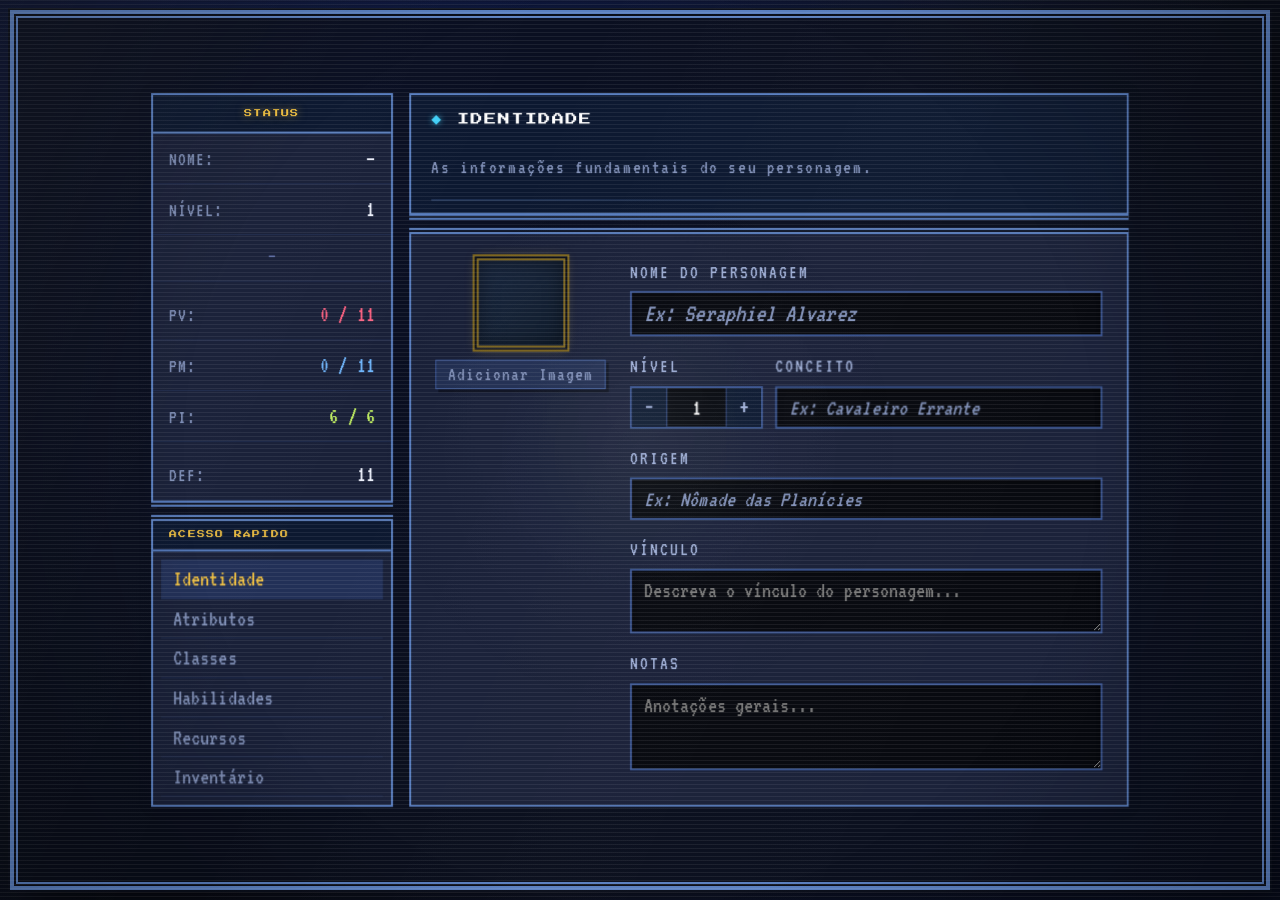
==== commit 43b5bb8a: "Add files via upload" ====
--- a/index.html
+++ b/index.html
@@ -72,9 +72,10 @@
         <div class="identity-card">
           <div class="avatar-wrapper">
             <div class="avatar-circle" id="avatarDisplay">
-              <span class="avatar-initial" id="avatarInitial">?</span>
-            </div>
-            <button class="btn-secondary avatar-btn" id="changeAvatarBtn">Alterar Inicial</button>
+              <img class="avatar-img" id="avatarImg" src="" alt="Avatar" style="display:none" />
+            </div>
+            <input type="file" id="avatarFileInput" accept="image/*" style="display:none" />
+            <button class="btn-secondary avatar-btn" id="changeAvatarBtn">Adicionar Imagem</button>
           </div>
 
           <div class="identity-fields">
@@ -293,6 +294,27 @@
   <div class="toast-container" id="toastContainer"></div>
 
   <!-- ══════════════════════════════════════
+       CROP MODAL
+  ══════════════════════════════════════ -->
+  <div class="crop-overlay" id="cropOverlay">
+    <div class="crop-container">
+      <div class="crop-titlebar">
+        <span class="crop-titlebar-label">Ajustar Imagem</span>
+      </div>
+      <div class="crop-body">
+        <div class="crop-viewport" id="cropViewport">
+          <canvas id="cropCanvas"></canvas>
+          <div class="crop-frame" id="cropFrame"></div>
+        </div>
+      </div>
+      <div class="crop-actions">
+        <button class="crop-btn crop-btn-remove" id="cropRemove">Remover</button>
+        <button class="crop-btn crop-btn-confirm" id="cropConfirm">Confirmar</button>
+      </div>
+    </div>
+  </div>
+
+  <!-- ══════════════════════════════════════
        SCRIPTS (ordem importa)
   ══════════════════════════════════════ -->
   <script src="js/state.js"></script>
--- a/css/layout.css
+++ b/css/layout.css
@@ -252,11 +252,14 @@
 	display: flex;
 	align-items: center;
 	justify-content: center;
-	font-family: var(--font-pixel);
-	font-size: 1.8rem;
-	color: var(--color-gold);
-	text-shadow: 0 0 10px rgba(240,192,64,0.7);
+	overflow: hidden;
 	transition: box-shadow var(--transition-normal);
+}
+.avatar-img {
+	width: 100%;
+	height: 100%;
+	object-fit: cover;
+	image-rendering: auto;
 }
 .avatar-circle:hover {
 	box-shadow:
@@ -724,7 +727,7 @@
 		justify-content: center;
 		gap: var(--sp-3);
 	}
-	.avatar-circle       { width: 64px; height: 64px; font-size: 1.4rem; }
+	.avatar-circle       { width: 64px; height: 64px; }
 	.identity-fields     { width: 100%; gap: var(--sp-3); }
 
 	.section-title       { font-size: 0.42rem; }
@@ -750,7 +753,7 @@
 	.app-shell           { gap: var(--sp-1); }
 
 	.identity-card       { padding: var(--sp-2); gap: var(--sp-2); }
-	.avatar-circle       { width: 52px; height: 52px; font-size: 1.1rem; }
+	.avatar-circle       { width: 52px; height: 52px; }
 
 	.classes-grid        { grid-template-columns: repeat(2, minmax(0, 1fr)); gap: var(--sp-1); }
 
@@ -810,7 +813,7 @@
 	.section-header      { padding: var(--sp-1); gap: var(--sp-1); box-shadow: none; border-width: 1px; }
 	.section-title       { font-size: 0.35rem; letter-spacing: 0.08em; }
 	.identity-card       { padding: var(--sp-1); box-shadow: none; border-width: 1px; }
-	.avatar-circle       { width: 44px; height: 44px; font-size: 1rem; }
+	.avatar-circle       { width: 44px; height: 44px; }
 
 	/* Remove all decorative shadows on tiny screens */
 	.sidebar-panel,
--- a/css/components.css
+++ b/css/components.css
@@ -1509,6 +1509,136 @@
 }
 
 /* ─────────────────────────────────────────────────
+   CROP MODAL
+───────────────────────────────────────────────── */
+.crop-overlay {
+  position: fixed;
+  inset: 0;
+  z-index: 500;
+  background: rgba(0, 0, 16, 0.9);
+  display: none;
+  align-items: center;
+  justify-content: center;
+}
+.crop-overlay.active {
+  display: flex;
+}
+.crop-container {
+  background: var(--color-panel-bg);
+  border: 2px solid var(--color-panel-border);
+  box-shadow:
+    0 0 0 2px #0a0e1a,
+    0 0 0 4px var(--color-panel-border),
+    0 0 0 6px #0a0e1a,
+    0 0 40px rgba(0,0,0,0.8);
+  width: min(420px, 90vw);
+  max-height: 90vh;
+  display: flex;
+  flex-direction: column;
+  overflow: hidden;
+}
+.crop-titlebar {
+  font-family: var(--font-pixel);
+  font-size: var(--fs-xs);
+  color: var(--color-gold);
+  letter-spacing: 0.15em;
+  text-transform: uppercase;
+  padding: var(--sp-2) var(--sp-4);
+  background: var(--color-panel-title);
+  border-bottom: 2px solid var(--color-panel-border);
+  display: flex;
+  align-items: center;
+  gap: var(--sp-3);
+}
+.crop-titlebar::before {
+  content: '■';
+  color: var(--color-cyan);
+  font-size: var(--fs-xs);
+}
+.crop-body {
+  padding: var(--sp-4);
+  display: flex;
+  justify-content: center;
+}
+.crop-viewport {
+  position: relative;
+  width: 320px;
+  height: 320px;
+  overflow: hidden;
+  cursor: grab;
+  background: #080c16;
+  border: 1px solid var(--color-border);
+}
+.crop-viewport canvas {
+  position: absolute;
+  top: 0;
+  left: 0;
+  width: 100%;
+  height: 100%;
+}
+.crop-frame {
+  position: absolute;
+  top: 50%;
+  left: 50%;
+  transform: translate(-50%, -50%);
+  width: 180px;
+  height: 180px;
+  border: 2px solid var(--color-gold);
+  box-shadow:
+    0 0 0 1px rgba(0,0,0,0.5),
+    0 0 12px rgba(240,192,64,0.3);
+  pointer-events: none;
+  z-index: 2;
+}
+.crop-actions {
+  display: flex;
+  gap: var(--sp-3);
+  padding: var(--sp-3) var(--sp-4);
+  border-top: 1px solid rgba(58,84,144,0.3);
+  justify-content: flex-end;
+}
+.crop-btn {
+  font-family: var(--font-ui);
+  font-size: var(--vt-sm);
+  padding: var(--sp-2) var(--sp-4);
+  border: 1px solid var(--color-border);
+  cursor: pointer;
+  transition: all var(--transition-fast);
+}
+.crop-btn-confirm {
+  background: rgba(64,200,112,0.2);
+  border-color: var(--color-green-dark);
+  color: var(--color-green-light);
+}
+.crop-btn-confirm:hover {
+  background: rgba(64,200,112,0.35);
+  border-color: var(--color-green);
+}
+.crop-btn-remove {
+  background: rgba(200,20,20,0.15);
+  border-color: rgba(176,64,64,0.4);
+  color: var(--color-danger-light);
+}
+.crop-btn-remove:hover {
+  background: rgba(200,20,20,0.3);
+  border-color: var(--color-danger);
+}
+
+@media (max-width: 480px) {
+  .crop-container {
+    width: 95vw;
+  }
+  .crop-viewport {
+    width: 260px;
+    height: 260px;
+  }
+  .crop-frame {
+    width: 150px;
+    height: 150px;
+  }
+}
+
+/* ─────────────────────────────────────────────────
    RESPONSIVE COMPONENTS
 ───────────────────────────────────────────────── */
 @media (max-width: 900px) {
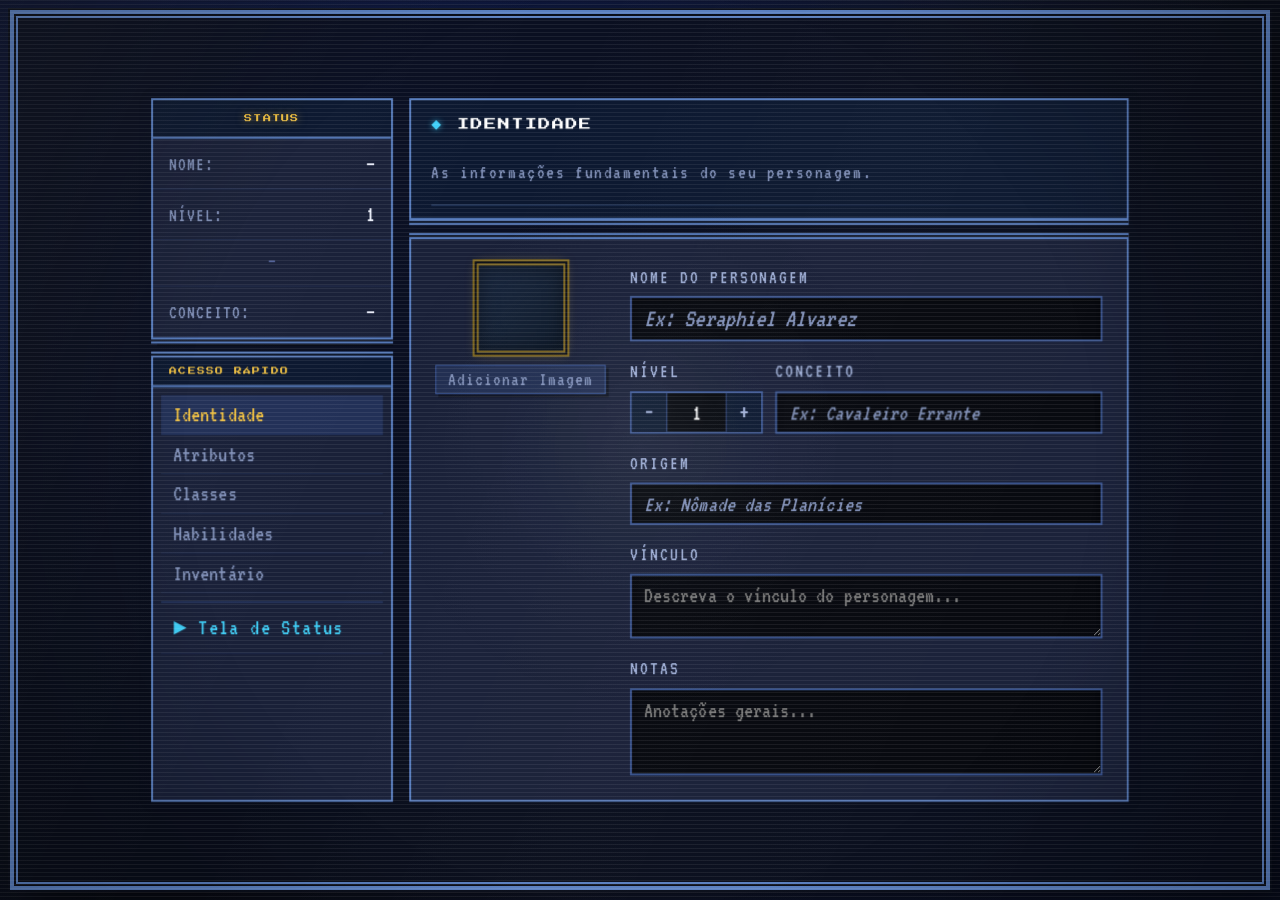
==== commit 562298fb: "Add files via upload" ====
--- a/index.html
+++ b/index.html
@@ -36,12 +36,7 @@
           <div class="summary-stat"><span class="summary-label">Nome:</span><span class="summary-value" id="sumName">—</span></div>
           <div class="summary-stat"><span class="summary-label">Nível:</span><span class="summary-value" id="sumLevel">1</span></div>
           <div class="summary-classes-row" id="sumClassesRow"></div>
-          <div class="summary-divider"></div>
-          <div class="summary-stat"><span class="summary-label">PV:</span><span class="summary-value summary-val-hp" id="sumPV">0</span></div>
-          <div class="summary-stat"><span class="summary-label">PM:</span><span class="summary-value summary-val-mp" id="sumPM">0</span></div>
-          <div class="summary-stat"><span class="summary-label">PI:</span><span class="summary-value summary-val-ip" id="sumIP">0</span></div>
-          <div class="summary-divider"></div>
-          <div class="summary-stat"><span class="summary-label">DEF:</span><span class="summary-value" id="sumDEF">0</span></div>
+          <div class="summary-stat"><span class="summary-label">Conceito:</span><span class="summary-value" id="sumConceito">—</span></div>
         </div>
 
         <div class="sidebar-panel sidebar-nav-panel">
@@ -51,8 +46,8 @@
             <button class="sidebar-link" data-nav="atributos">Atributos</button>
             <button class="sidebar-link" data-nav="classes">Classes</button>
             <button class="sidebar-link" data-nav="habilidades">Habilidades</button>
-            <button class="sidebar-link" data-nav="recursos">Recursos</button>
             <button class="sidebar-link" data-nav="inventario">Inventário</button>
+            <a href="status.html" class="sidebar-link sidebar-link-status">► Tela de Status</a>
           </div>
         </div>
       </aside>
@@ -208,24 +203,15 @@
     <!-- ─────────────────────────────────
          SEÇÃO 5: RECURSOS
     ───────────────────────────────── -->
-    <section class="section" id="section-recursos">
-      <div class="section-header">
-        <h2 class="section-title"><span class="section-ornament">✦</span> Recursos</h2>
-        <p class="section-desc">Gerencie os pontos de vida e magia do seu personagem.</p>
-      </div>
-
-      <div class="resources-layout">
-        <div class="resources-main-panel">
-          <div class="resources-grid" id="resourcesGrid">
-            <!-- Renderizado via JS -->
-          </div>
-        </div>
-
-        <div class="status-effects status-panel" id="statusEffects">
-          <h3 class="subsection-title">Condições</h3>
-          <div class="conditions-grid" id="conditionsGrid">
-            <!-- Renderizado via JS -->
-          </div>
+    <section class="section" id="section-condicoes">
+      <div class="section-header">
+        <h2 class="section-title"><span class="section-ornament">✦</span> Condições</h2>
+        <p class="section-desc">Gerencie as condições de status do seu personagem.</p>
+      </div>
+
+      <div class="conditions-layout">
+        <div class="conditions-grid" id="conditionsGrid">
+          <!-- Renderizado via JS -->
         </div>
       </div>
     </section>
--- a/css/layout.css
+++ b/css/layout.css
@@ -123,6 +123,18 @@
 	color: var(--color-gold);
 }
 
+.sidebar-link-status {
+	display: block;
+	text-decoration: none;
+	margin-top: var(--sp-2);
+	border-top: 2px solid rgba(58,84,144,0.4);
+	color: var(--color-cyan);
+	letter-spacing: 0.06em;
+}
+.sidebar-link-status:hover {
+	color: var(--color-gold);
+}
+
 /* ─────────────────────────────────────────────────
 	 SECTIONS — JRPG Panel Frames
 ───────────────────────────────────────────────── */
@@ -319,8 +331,6 @@
 	text-overflow: ellipsis;
 	white-space: nowrap;
 }
-.summary-divider { height: var(--sp-2); }
-
 /* Class icons row inside status panel */
 .summary-classes-row {
 	display: flex;
@@ -344,10 +354,7 @@
 	color: var(--color-text-light);
 }
 
-/* Resource value color accents */
-.summary-val-hp { color: var(--color-hp-light); }
-.summary-val-mp { color: var(--color-mp-light); }
-.summary-val-ip { color: var(--color-ip-light); }
+
 
 /* ─────────────────────────────────────────────────
 	 ATTRIBUTES LAYOUT — JRPG Stat Panels
@@ -566,12 +573,6 @@
 .status-panel {
 	overflow-y: auto;
 }
-.conditions-grid {
-	display: grid;
-	grid-template-columns: repeat(auto-fill, minmax(160px, 1fr));
-	gap: var(--sp-3);
-}
-
 /* ─────────────────────────────────────────────────
 	 INVENTORY LAYOUT
 ───────────────────────────────────────────────── */
@@ -701,9 +702,6 @@
 	}
 	.skills-side-title   { width: 100%; }
 
-	/* Conditions grid — shrink minmax for small screens */
-	.conditions-grid { grid-template-columns: repeat(auto-fill, minmax(140px, 1fr)); gap: var(--sp-2); }
-
 	/* Section headers compact */
 	.section-header      { padding: var(--sp-2) var(--sp-4); margin-bottom: var(--sp-3); }
 	.section-desc        { display: none; }
@@ -741,10 +739,8 @@
 	.field-row > *       { width: 100%; }
 
 	.classes-selected-bar { flex-direction: column; align-items: flex-start; gap: var(--sp-2); padding: var(--sp-2) var(--sp-3); }
-
-	/* Conditions 2-col on phones */
-	.conditions-grid     { grid-template-columns: repeat(2, 1fr); gap: var(--sp-2); }
-}
+}
+
 
 /* ── Phone portrait ── */
 @media (max-width: 480px) {
@@ -761,7 +757,6 @@
 	.section-header::before { display: none; }
 	.section-title       { font-size: 0.38rem; }
 
-	.conditions-grid     { grid-template-columns: repeat(2, 1fr); gap: var(--sp-1); }
 	.resources-grid      { gap: var(--sp-2); padding: var(--sp-1); }
 
 	.inventory-toolbar   { gap: var(--sp-2); padding: var(--sp-2); }
@@ -808,7 +803,6 @@
 @media (max-width: 360px) {
 	.main-content        { padding: 1px; }
 	.classes-grid        { grid-template-columns: 1fr; }
-	.conditions-grid     { grid-template-columns: 1fr; }
 	.resources-grid      { padding: var(--sp-1); gap: var(--sp-1); }
 	.section-header      { padding: var(--sp-1); gap: var(--sp-1); box-shadow: none; border-width: 1px; }
 	.section-title       { font-size: 0.35rem; letter-spacing: 0.08em; }
--- a/css/components.css
+++ b/css/components.css
@@ -453,6 +453,39 @@
   text-align: right;
 }
 
+.derived-editable {
+  display: flex;
+  align-items: center;
+  gap: 2px;
+  flex-shrink: 0;
+}
+.derived-input {
+  width: 38px;
+  font-family: var(--font-ui);
+  font-size: var(--vt-base);
+  color: var(--color-text-value);
+  background: rgba(8,12,22,0.6);
+  border: 1px solid var(--color-border);
+  text-align: center;
+  padding: 1px 2px;
+  outline: none;
+  transition: border-color var(--transition-fast);
+}
+.derived-input:focus {
+  border-color: var(--color-gold-dim);
+  background: rgba(8,12,22,0.9);
+}
+.derived-sep {
+  font-family: var(--font-ui);
+  font-size: var(--vt-sm);
+  color: var(--color-text-light);
+}
+.derived-max {
+  font-family: var(--font-ui);
+  font-size: var(--vt-base);
+  color: var(--color-text-muted);
+}
+
 .derived-formula {
   font-family: var(--font-ui);
   font-size: var(--vt-xs);
@@ -666,7 +699,26 @@
   background: rgba(60,90,170,0.25);
 }
 
-/* Left accent color based on skill type */
+/* Unlearned skills — dimmed */
+.skill-card:not(.skill-learned) {
+  opacity: 0.45;
+}
+.skill-card:not(.skill-learned):hover {
+  opacity: 0.7;
+}
+/* Learned indicator */
+.skill-card.skill-learned::after {
+  content: '✓';
+  position: absolute;
+  right: var(--sp-3);
+  top: 50%;
+  transform: translateY(-50%);
+  font-family: var(--font-ui);
+  font-size: var(--vt-xs);
+  color: var(--color-green);
+  display: flex;
+  opacity: 0.7;
+}
 .skill-card::before {
   content: '';
   position: absolute;
@@ -678,8 +730,8 @@
   opacity: 0.7;
 }
 
-/* Hidden hover tip */
-.skill-card::after { display: none; }
+/* Hidden hover tip (only for unlearned) */
+.skill-card:not(.skill-learned)::after { display: none; }
 
 .skill-card-header {
   display: contents;
@@ -946,74 +998,6 @@
   color: var(--color-text-muted);
   text-transform: uppercase;
   letter-spacing: 0.08em;
-}
-
-/* ─────────────────────────────────────────────────
-   CONDITION TOGGLE — JRPG checkbox row
-───────────────────────────────────────────────── */
-.condition-item {
-  display: flex;
-  align-items: center;
-  gap: var(--sp-2);
-  padding: var(--sp-1) var(--sp-3);
-  background: var(--color-panel-bg);
-  border: 2px solid rgba(58,84,144,0.4);
-  cursor: pointer;
-  transition: all var(--transition-fast);
-  user-select: none;
-  box-shadow: 2px 2px 0 rgba(0,0,0,0.4);
-}
-.condition-item:hover {
-  border-color: var(--cond-color, var(--color-panel-border));
-  background: rgba(90,127,192,0.1);
-}
-.condition-item.active {
-  background: rgba(var(--cond-rgb, 90,127,192),0.15);
-  border-color: var(--cond-color, var(--color-panel-border));
-  box-shadow: 2px 2px 0 rgba(0,0,0,0.4), inset 0 0 0 1px rgba(var(--cond-rgb, 90,127,192),0.2);
-}
-
-/* Square checkbox — JRPG style */
-.condition-dot {
-  width: 14px;
-  height: 14px;
-  background: #06080e;
-  border: 2px solid var(--color-border);
-  transition: all var(--transition-fast);
-  flex-shrink: 0;
-  position: relative;
-}
-.condition-item.active .condition-dot {
-  background: var(--cond-color, var(--color-panel-border));
-  border-color: var(--cond-color, var(--color-panel-border));
-  box-shadow: 0 0 6px var(--cond-color, var(--color-panel-border));
-}
-/* Checkmark */
-.condition-item.active .condition-dot::after {
-  content: '✓';
-  position: absolute;
-  inset: 0;
-  display: flex;
-  align-items: center;
-  justify-content: center;
-  font-size: 9px;
-  color: #fff;
-  line-height: 12px;
-  text-align: center;
-}
-
-.condition-name {
-  font-family: var(--font-ui);
-  font-size: var(--vt-xs);
-  color: var(--color-text-muted);
-  flex: 1;
-  letter-spacing: 0.05em;
-}
-.condition-item.active .condition-name {
-  color: var(--cond-color, var(--color-text-bright));
-}
-.condition-icon {
-  font-size: var(--vt-xs);
 }
 
 /* ─────────────────────────────────────────────────
@@ -1690,12 +1674,6 @@
     white-space: nowrap;
   }
 
-  /* Touch-friendly condition items */
-  .condition-item {
-    min-height: 44px;
-    padding: var(--sp-2) var(--sp-3);
-  }
-
   /* Touch-friendly resource buttons — compact cards */
   .resource-big-btn {
     width: 44px;
@@ -1881,16 +1859,6 @@
     font-size: var(--vt-xs);
   }
 
-  /* Compact condition items */
-  .condition-item {
-    min-height: 36px;
-    padding: var(--sp-1) var(--sp-2);
-  }
-  .condition-dot {
-    width: 12px;
-    height: 12px;
-  }
-
   /* Compact buttons */
   .btn-primary,
   .btn-secondary,
@@ -1973,13 +1941,6 @@
     font-size: 1rem;
   }
 
-  .condition-name {
-    font-size: 1rem;
-  }
-  .condition-icon {
-    font-size: 1rem;
-  }
-
   .btn-primary,
   .btn-secondary,
   .btn-danger {
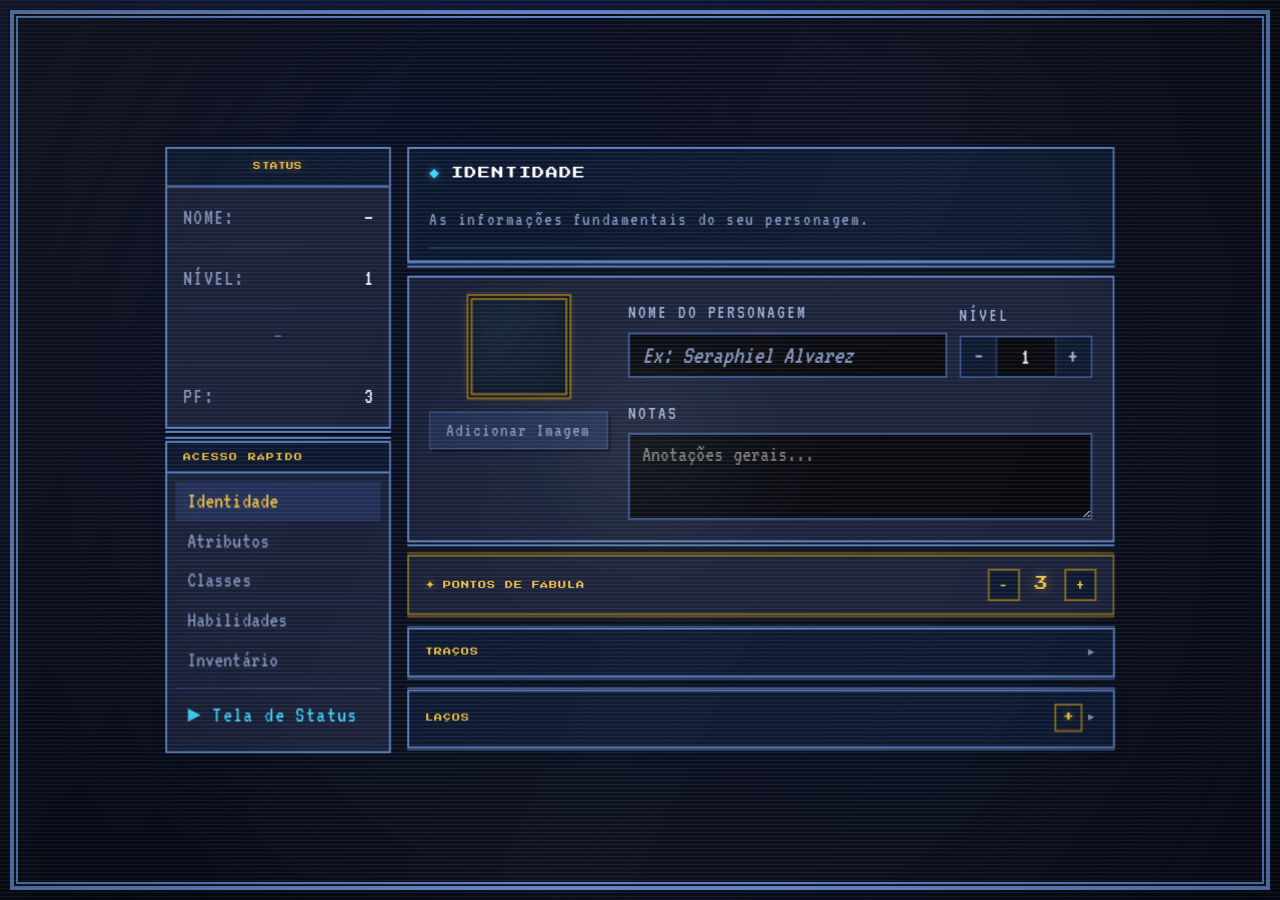
==== commit 6a78b3e4: "Add files via upload" ====
--- a/index.html
+++ b/index.html
@@ -36,7 +36,7 @@
           <div class="summary-stat"><span class="summary-label">Nome:</span><span class="summary-value" id="sumName">—</span></div>
           <div class="summary-stat"><span class="summary-label">Nível:</span><span class="summary-value" id="sumLevel">1</span></div>
           <div class="summary-classes-row" id="sumClassesRow"></div>
-          <div class="summary-stat"><span class="summary-label">Conceito:</span><span class="summary-value" id="sumConceito">—</span></div>
+          <div class="summary-stat"><span class="summary-label">PF:</span><span class="summary-value" id="sumFabula">3</span></div>
         </div>
 
         <div class="sidebar-panel sidebar-nav-panel">
@@ -74,12 +74,12 @@
           </div>
 
           <div class="identity-fields">
-            <div class="field-group">
-              <label class="field-label" for="charName">Nome do Personagem</label>
-              <input type="text" id="charName" class="field-input field-large" placeholder="Ex: Seraphiel Alvarez" />
-            </div>
-
-            <div class="field-row">
+            <div class="name-level-row">
+              <div class="field-group">
+                <label class="field-label" for="charName">Nome do Personagem</label>
+                <input type="text" id="charName" class="field-input field-large" placeholder="Ex: Seraphiel Alvarez" />
+              </div>
+
               <div class="field-group">
                 <label class="field-label" for="charLevel">Nível</label>
                 <div class="number-control">
@@ -88,26 +88,65 @@
                   <button class="num-btn" data-action="increase" data-target="charLevel" data-min="1" data-max="50">+</button>
                 </div>
               </div>
-              <div class="field-group flex-grow">
-                <label class="field-label" for="charConcept">Conceito</label>
-                <input type="text" id="charConcept" class="field-input" placeholder="Ex: Cavaleiro Errante" />
-              </div>
-            </div>
-
-            <div class="field-group">
-              <label class="field-label" for="charOrigin">Origem</label>
-              <input type="text" id="charOrigin" class="field-input" placeholder="Ex: Nômade das Planícies" />
-            </div>
-
-            <div class="field-group">
-              <label class="field-label" for="charBond">Vínculo</label>
-              <textarea id="charBond" class="field-textarea" rows="2" placeholder="Descreva o vínculo do personagem..."></textarea>
-            </div>
-
-            <div class="field-group">
+            </div>
+
+            <div class="field-group identity-notas">
               <label class="field-label" for="charNotes">Notas</label>
               <textarea id="charNotes" class="field-textarea" rows="3" placeholder="Anotações gerais..."></textarea>
             </div>
+          </div>
+        </div>
+
+        <!-- Pontos de Fábula -->
+        <div class="fabula-points-card" id="fabulaPointsCard">
+          <div class="fabula-points-header">
+            <span class="fabula-points-icon">✦</span>
+            <span class="fabula-points-title">Pontos de Fábula</span>
+          </div>
+          <div class="fabula-points-display">
+            <button class="fabula-points-btn" id="fabulaMinus">−</button>
+            <span class="fabula-points-value" id="fabulaPointsValue">3</span>
+            <button class="fabula-points-btn" id="fabulaPlus">+</button>
+          </div>
+        </div>
+
+        <!-- Traços -->
+        <div class="tracos-block" id="tracosBlock">
+          <button class="tracos-header" id="tracosToggle" type="button">
+            <span class="tracos-title">Traços</span>
+            <span class="tracos-chevron" id="tracosChevron">▸</span>
+          </button>
+          <div class="tracos-content" id="tracosContent">
+            <div class="tracos-content-title">Traços</div>
+            <div class="traco-card" data-traco="identidade">
+              <div class="traco-label">Identidade</div>
+              <div class="traco-value" id="tracoIdentidade">—</div>
+            </div>
+            <div class="traco-card" data-traco="origem">
+              <div class="traco-label">Origem</div>
+              <div class="traco-value" id="tracoOrigem">—</div>
+            </div>
+            <div class="traco-card" data-traco="tema">
+              <div class="traco-label">Tema</div>
+              <div class="traco-value" id="tracoTema">—</div>
+            </div>
+          </div>
+        </div>
+
+        <!-- Laços -->
+        <div class="lacos-block" id="lacosBlock">
+          <div class="lacos-header" id="lacosToggle">
+            <span class="lacos-title">Laços</span>
+            <span class="lacos-header-right">
+              <button class="btn-ghost lacos-add-btn" id="addLacoBtn" type="button" title="Adicionar Laço">+</button>
+              <span class="lacos-chevron" id="lacosChevron">▸</span>
+            </span>
+          </div>
+          <div class="lacos-grid" id="lacosGrid">
+            <!-- Renderizado via JS -->
+          </div>
+          <div class="lacos-empty" id="lacosEmpty">
+            <p>Nenhum laço definido.</p>
           </div>
         </div>
 
@@ -128,6 +167,12 @@
           <div class="attributes-grid" id="attributesGrid">
             <!-- Renderizado via JS -->
           </div>
+          <div class="conditions-panel">
+            <div class="conditions-title">Condições</div>
+            <div class="conditions-grid" id="conditionsGrid">
+              <!-- Renderizado via JS -->
+            </div>
+          </div>
         </div>
         <div class="derived-panel">
           <div class="derived-panel-title" id="derivedPanelTitle">Valores Derivados</div>
@@ -225,32 +270,42 @@
         <p class="section-desc">Gerencie os itens e equipamentos do personagem.</p>
       </div>
 
-      <div class="inventory-layout">
-        <div class="inventory-side-panel">
-          <div class="inventory-toolbar">
-            <button class="btn-primary" id="addItemBtn">
-              <span>+ Adicionar Item</span>
-            </button>
-            <select class="field-select" id="inventoryFilter">
-              <option value="all">Todos os Itens</option>
-              <option value="arma">Armas</option>
-              <option value="armadura">Armaduras</option>
-              <option value="consumivel">Consumíveis</option>
-              <option value="acessorio">Acessórios</option>
-              <option value="misc">Miscelânea</option>
-            </select>
-          </div>
-        </div>
-
-        <div class="inventory-main-panel">
-          <div class="inventory-grid" id="inventoryGrid">
-            <!-- Renderizado via JS -->
-          </div>
-        </div>
+      <!-- Equipment summary bar -->
+      <div class="equip-summary" id="equipSummary">
+        <!-- Rendered via JS -->
+      </div>
+
+      <!-- Toolbar: zenites + shops + filter tabs -->
+      <div class="inv-toolbar" id="invToolbar">
+        <div class="inv-toolbar-left">
+          <div class="zenites-bar">
+            <img class="zenites-icon" src="assets/icons/inv/z.png" alt="Zênites" />
+            <input type="text" class="zenites-input" id="zenitesValue" value="500" inputmode="numeric" title="Zênites" />
+          </div>
+          <div class="inv-shop-btns">
+            <button class="inv-shop-btn" id="weaponShopBtn" title="Loja de Armas">⚔ Armas</button>
+            <button class="inv-shop-btn" id="armorShopBtn" title="Loja de Armaduras">🛡 Defesas</button>
+            <button class="inv-shop-btn inv-shop-btn--add" id="addItemBtn" title="Adicionar Item">+ Item</button>
+          </div>
+        </div>
+        <div class="inv-filter-tabs" id="invFilterTabs">
+          <button class="inv-filter-tab active" data-inv-filter="all">Todos</button>
+          <button class="inv-filter-tab" data-inv-filter="arma">⚔</button>
+          <button class="inv-filter-tab" data-inv-filter="armadura">🛡</button>
+          <button class="inv-filter-tab" data-inv-filter="escudo">🔰</button>
+          <button class="inv-filter-tab" data-inv-filter="consumivel">🧪</button>
+          <button class="inv-filter-tab" data-inv-filter="acessorio">💍</button>
+          <button class="inv-filter-tab" data-inv-filter="misc">📦</button>
+        </div>
+      </div>
+
+      <!-- Item list -->
+      <div class="inv-list" id="inventoryGrid">
+        <!-- Renderizado via JS -->
       </div>
 
       <div class="inventory-empty" id="inventoryEmpty" style="display:none;">
-        <p>Nenhum item no inventário. Adicione itens com o botão acima.</p>
+        <p>Nenhum item no inventário.</p>
       </div>
     </section>
 
@@ -306,6 +361,8 @@
   <script src="js/state.js"></script>
   <script src="js/classes.js"></script>
   <script src="js/skills.js"></script>
+  <script src="js/weapons.js"></script>
+  <script src="js/armor.js"></script>
   <script src="js/renderer.js"></script>
   <script src="js/app.js"></script>
 </body>
--- a/css/style.css
+++ b/css/style.css
@@ -153,12 +153,12 @@
   /* ── JRPG pixel-border mixin values ── */
   --pb-size: 3px; /* pixel border thickness */
 
-  /* ── CRT overlay tuning ── */
-  --crt-scanline-opacity: 0.08;
-  --crt-vignette-opacity: 0.22;
-  --crt-glow-opacity: 0.04;
-  --crt-curvature-scale-x: 1.008;
-  --crt-curvature-scale-y: 1.014;
+  /* ── CRT overlay tuning (mobile-friendly defaults) ── */
+  --crt-scanline-opacity: 0.03;
+  --crt-vignette-opacity: 0.08;
+  --crt-glow-opacity: 0.015;
+  --crt-curvature-scale-x: 1;
+  --crt-curvature-scale-y: 1;
 }
 
 /* ─────────────────────────────────────────────────
@@ -181,7 +181,7 @@
   -webkit-text-size-adjust: 100%;
   image-rendering: pixelated;
   height: 100%;
-  overflow: hidden;
+  overflow: auto;
   touch-action: manipulation;
 }
 
@@ -202,13 +202,14 @@
     radial-gradient(ellipse at 30% 20%, rgba(20,40,120,0.5) 0%, transparent 70%),
     radial-gradient(ellipse at 70% 80%, rgba(10,20,60,0.6) 0%, transparent 60%);
   background-attachment: fixed;
-  height: 100vh;
   min-height: 100vh;
-  line-height: 1.5;
+  min-height: 100dvh;
+  line-height: 1.6;
   -webkit-font-smoothing: none;
   image-rendering: pixelated;
   position: relative;
-  overflow: hidden;
+  overflow-x: hidden;
+  overflow-y: auto;
 }
 
 body::before,
@@ -254,7 +255,8 @@
 
 .crt-screen {
   position: relative;
-  transform: perspective(1800px) scaleX(var(--crt-curvature-scale-x)) scaleY(var(--crt-curvature-scale-y));
+  /* Mobile: flat screen, no curvature */
+  transform: none;
   transform-origin: center center;
   filter: none;
 }
@@ -266,6 +268,8 @@
   inset: -12px;
   pointer-events: none;
   z-index: 2;
+  /* Hidden on mobile — too heavy */
+  display: none;
 }
 
 .crt-screen::before {
@@ -575,64 +579,115 @@
   color: #fff;
 }
 
-@media (max-width: 900px) {
+/* ─────────────────────────────────────────────────
+   RESPONSIVE — MOBILE ONLY (max-width: 768px)
+   Refined typography scale, tighter spacing,
+   better visual hierarchy for phone screens
+───────────────────────────────────────────────── */
+@media (max-width: 768px) {
   :root {
-    --crt-scanline-opacity: 0.04;
-    --crt-vignette-opacity: 0.1;
-    --crt-glow-opacity: 0.015;
-    --crt-curvature-scale-x: 1.002;
-    --crt-curvature-scale-y: 1.004;
+    /* ── Refined VT323 scale for mobile ── */
+    --vt-xs:   1.0rem;
+    --vt-sm:   1.15rem;
+    --vt-base: 1.3rem;
+    --vt-md:   1.52rem;
+    --vt-lg:   1.78rem;
+    --vt-xl:   2.08rem;
+    --vt-2xl:  2.6rem;
+
+    /* ── Refined pixel font scale ── */
+    --fs-px:   0.56rem;
+    --fs-xs:   0.68rem;
+    --fs-sm:   0.82rem;
+    --fs-base: 0.95rem;
+    --fs-md:   1.1rem;
+    --fs-lg:   1.3rem;
+    --fs-xl:   1.6rem;
+
+    /* ── Tighter large spacings ── */
+    --sp-5:  1rem;
+    --sp-6:  1.12rem;
+    --sp-8:  1.5rem;
+    --sp-10: 1.75rem;
+    --sp-12: 2rem;
+
+    /* ── Softer CRT for mobile ── */
+    --crt-scanline-opacity: 0.02;
+    --crt-vignette-opacity: 0.04;
+    --crt-glow-opacity: 0.008;
+  }
+
+  body {
+    font-size: var(--fs-base);
+    line-height: 1.5;
+  }
+
+  /* Thinner scrollbar */
+  ::-webkit-scrollbar { width: 3px; height: 3px; }
+
+  /* Compact panel titles */
+  .rpg-panel-title {
+    font-size: 0.56rem;
+    padding: var(--sp-1) var(--sp-3);
+    gap: var(--sp-2);
+  }
+  .rpg-panel-title::before {
+    font-size: 0.68rem;
+  }
+
+  /* Compact stat rows */
+  .rpg-stat-row {
+    padding: var(--sp-1) var(--sp-2);
+  }
+
+  /* Thinner HP/MP bars */
+  .rpg-bar-wrap {
+    height: 10px;
+  }
+
+  /* Compact rpg-menu items */
+  .rpg-menu-item {
+    padding: var(--sp-1) var(--sp-3);
+  }
+}
+
+/* ─────────────────────────────────────────────────
+   RESPONSIVE — Mobile-first CRT & base
+   Base = mobile (soft CRT, scrollable body).
+   Enhance upward for tablet / desktop.
+───────────────────────────────────────────────── */
+
+/* Tablet: restore some CRT glow */
+@media (min-width: 769px) {
+  :root {
+    --crt-scanline-opacity: 0.05;
+    --crt-vignette-opacity: 0.14;
+    --crt-glow-opacity: 0.025;
+  }
+}
+
+/* Desktop: full CRT experience with curvature */
+@media (min-width: 1025px) {
+  :root {
+    --crt-scanline-opacity: 0.08;
+    --crt-vignette-opacity: 0.22;
+    --crt-glow-opacity: 0.04;
   }
 
   html {
-    overflow: auto;
+    overflow: hidden;
   }
   body {
-    height: auto;
-    min-height: 100vh;
-    min-height: 100dvh;
-    overflow-x: hidden;
-    overflow-y: auto;
+    height: 100vh;
+    overflow: hidden;
   }
 
   .crt-screen {
-    transform: none;
+    transform: perspective(1800px) scaleX(1.008) scaleY(1.014);
   }
   .crt-screen::before,
   .crt-screen::after {
-    display: none;
-  }
-  .crt-screen::after {
-    box-shadow: none;
-  }
-}
-
-@media (max-width: 480px) {
-  :root {
-    --crt-scanline-opacity: 0.02;
-    --crt-vignette-opacity: 0.06;
-    --crt-glow-opacity: 0.01;
-  }
-
-  body::before {
-    opacity: 0.5;
-  }
-}
-
-@media (max-width: 360px) {
-  :root {
-    --crt-scanline-opacity: 0;
-    --crt-vignette-opacity: 0;
-    --crt-glow-opacity: 0;
-  }
-
-  html {
-    font-size: 14px;
-  }
-
-  body::before,
-  body::after {
-    display: none;
+    display: block;
   }
 }
 
--- a/css/layout.css
+++ b/css/layout.css
@@ -1,894 +1,1356 @@
-﻿/* ═══════════════════════════════════════════════════════════════
-	 layout.css — JRPG Menu Layout: Header, Nav, Sections
-	 Fabula Ultima – Ficha de Personagem
-═══════════════════════════════════════════════════════════════ */
-
-/* ─────────────────────────────────────────────────
-	 MAIN CONTENT
-───────────────────────────────────────────────── */
-.main-content {
-	width: min(1360px, calc(100vw - 32px));
-	height: min(940px, calc(100vh - 32px));
-	max-width: 1360px;
-	margin: 16px auto;
-	padding: var(--sp-4);
-	min-height: 0;
-	display: flex;
-	align-items: center;
-	justify-content: center;
-	overflow: hidden;
-	background: rgba(10, 14, 26, 0.78);
-	border: 2px solid var(--color-panel-border);
-	box-shadow:
-		0 0 0 2px #0a0e1a,
-		0 0 0 6px var(--color-panel-border),
-		0 0 0 8px #0a0e1a,
-		18px 18px 40px rgba(0,0,0,0.55);
-}
-
-.app-shell {
-	display: grid;
-	grid-template-columns: 240px minmax(0, 1fr);
-	gap: var(--sp-4);
-	align-items: stretch;
-	width: 100%;
-	height: 100%;
-	min-height: 0;
-}
-
-.shell-sidebar {
-	min-height: 0;
-	display: flex;
-	flex-direction: column;
-	gap: var(--sp-4);
-	overflow: hidden;
-}
-
-.shell-main {
-	min-width: 0;
-	min-height: 0;
-	display: flex;
-	flex-direction: column;
-	gap: var(--sp-4);
-	overflow: hidden;
-}
-
-.sidebar-panel,
-.classes-grid-panel,
-.class-detail-panel,
-.skills-side-panel,
-.skills-main-panel,
-.resources-main-panel,
-.status-panel,
-.inventory-side-panel,
-.inventory-main-panel {
-	background: var(--color-panel-bg);
-	border: 2px solid var(--color-panel-border);
-	box-shadow:
-		0 0 0 2px #0a0e1a,
-		0 0 0 4px var(--color-panel-border),
-		6px 6px 0 rgba(0,0,0,0.5);
-	min-width: 0;
-	min-height: 0;
-	overflow: hidden;
-}
-
-.sidebar-summary-panel {
-	flex: 0 0 auto;
-}
-
-.sidebar-nav-panel {
-	flex: 1 1 auto;
-	min-height: 0;
-	display: flex;
-	flex-direction: column;
-}
-
-.sidebar-panel-title {
-	font-family: var(--font-pixel);
-	font-size: 0.48rem;
-	color: var(--color-gold);
-	padding: var(--sp-2) var(--sp-4);
-	background: var(--color-panel-title);
-	border-bottom: 2px solid var(--color-panel-border);
-	letter-spacing: 0.15em;
-	text-transform: uppercase;
-}
-
-.sidebar-section-links {
-	display: grid;
-	grid-template-columns: 1fr;
-	gap: 0;
-	padding: var(--sp-2);
-	overflow-y: auto;
-	min-height: 0;
-}
-
-.sidebar-link {
-	padding: var(--sp-2) var(--sp-3);
-	text-align: left;
-	font-family: var(--font-ui);
-	font-size: var(--vt-sm);
-	color: var(--color-text-muted);
-	background: transparent;
-	border: none;
-	border-bottom: 1px solid rgba(58,84,144,0.25);
-	cursor: pointer;
-	transition: background var(--transition-fast), color var(--transition-fast);
-}
-
-.sidebar-link:hover,
-.sidebar-link.active {
-	background: rgba(60,90,170,0.28);
-	color: var(--color-gold);
-}
-
-.sidebar-link-status {
-	display: block;
-	text-decoration: none;
-	margin-top: var(--sp-2);
-	border-top: 2px solid rgba(58,84,144,0.4);
-	color: var(--color-cyan);
-	letter-spacing: 0.06em;
-}
-.sidebar-link-status:hover {
-	color: var(--color-gold);
-}
-
-/* ─────────────────────────────────────────────────
-	 SECTIONS — JRPG Panel Frames
-───────────────────────────────────────────────── */
-.section {
-	display: none;
-	min-height: 0;
-	height: 100%;
-	overflow: hidden;
-}
-.section.active {
-	display: flex;
-	flex-direction: column;
-	animation: jrpg-open 0.18s steps(3) forwards;
-}
-@keyframes jrpg-open {
-	0%   { opacity: 0; transform: scaleY(0.92); }
-	50%  { opacity: 0.6; }
-	100% { opacity: 1; transform: scaleY(1); }
-}
-
-.section-header {
-	margin-bottom: var(--sp-4);
-	padding: var(--sp-3) var(--sp-5);
-	background: var(--color-panel-title);
-	border: 2px solid var(--color-panel-border);
-	border-bottom: 3px solid var(--color-panel-border);
-	box-shadow:
-		0 0 0 2px #0a0e1a,
-		0 0 0 4px var(--color-panel-border),
-		4px 4px 0 rgba(0,0,0,0.5);
-	display: flex;
-	align-items: center;
-	gap: var(--sp-4);
-	flex-wrap: wrap;
-	flex: 0 0 auto;
-}
-.section-header::before {
-	content: '◆';
-	color: var(--color-cyan);
-	font-size: var(--fs-sm);
-	flex-shrink: 0;
-	text-shadow: 0 0 6px rgba(64,208,248,0.7);
-}
-.section-header::after {
-	content: '';
-	flex: 1;
-	height: 1px;
-	background: linear-gradient(to right, rgba(90,127,192,0.5), transparent);
-	min-width: 40px;
-}
-.section-title {
-	font-family: var(--font-pixel);
-	font-size: clamp(0.5rem, 1.5vw, 0.75rem);
-	color: var(--color-text-bright);
-	letter-spacing: 0.12em;
-	text-transform: uppercase;
-	display: flex;
-	align-items: center;
-	gap: var(--sp-3);
-}
-.section-ornament { display: none; }
-.section-desc {
-	width: 100%;
-	font-family: var(--font-ui);
-	font-size: var(--vt-xs);
-	color: var(--color-text-muted);
-	letter-spacing: 0.08em;
-	padding-top: var(--sp-1);
-}
-.subsection-title {
-	font-family: var(--font-ui);
-	font-size: var(--vt-base);
-	color: var(--color-text-label);
-	letter-spacing: 0.1em;
-	text-transform: uppercase;
-	margin: var(--sp-6) 0 var(--sp-3);
-	padding-bottom: var(--sp-2);
-	border-bottom: 1px solid rgba(58,84,144,0.45);
-	display: flex;
-	align-items: center;
-	gap: var(--sp-2);
-}
-.subsection-title::before { content: '─'; color: var(--color-border); }
-
-/* ─────────────────────────────────────────────────
-	 IDENTITY LAYOUT
-───────────────────────────────────────────────── */
-.identity-grid {
-	display: grid;
-	grid-template-columns: minmax(0, 1fr);
-	gap: var(--sp-4);
-	align-items: start;
-	min-height: 0;
-	height: 100%;
-}
-.identity-card {
-	display: flex;
-	gap: var(--sp-6);
-	background: var(--color-panel-bg);
-	border: 2px solid var(--color-panel-border);
-	padding: var(--sp-6);
-	box-shadow:
-		0 0 0 2px #0a0e1a,
-		0 0 0 4px var(--color-panel-border),
-		6px 6px 0 rgba(0,0,0,0.5);
-	min-height: 0;
-	height: 100%;
-	overflow: auto;
-}
-.avatar-wrapper {
-	display: flex;
-	flex-direction: column;
-	align-items: center;
-	gap: var(--sp-3);
-	flex-shrink: 0;
-}
-.avatar-circle {
-	width: 88px;
-	height: 88px;
-	background: linear-gradient(135deg, #1a2840, #0c1828);
-	border: 2px solid var(--color-gold-dim);
-	box-shadow:
-		0 0 0 2px #0a0e1a,
-		0 0 0 4px var(--color-gold-dim),
-		0 0 12px rgba(240,192,64,0.3),
-		inset 0 0 20px rgba(0,0,0,0.4);
-	display: flex;
-	align-items: center;
-	justify-content: center;
-	overflow: hidden;
-	transition: box-shadow var(--transition-normal);
-}
-.avatar-img {
-	width: 100%;
-	height: 100%;
-	object-fit: cover;
-	image-rendering: auto;
-}
-.avatar-circle:hover {
-	box-shadow:
-		0 0 0 2px #0a0e1a,
-		0 0 0 4px var(--color-gold),
-		0 0 20px rgba(240,192,64,0.5),
-		inset 0 0 20px rgba(0,0,0,0.4);
-}
-.identity-fields {
-	flex: 1;
-	display: flex;
-	flex-direction: column;
-	gap: var(--sp-4);
-	min-height: 0;
-}
-.field-row {
-	display: flex;
-	gap: var(--sp-3);
-	align-items: flex-end;
-}
-.flex-grow { flex: 1; }
-
-.identity-summary { display: none; }
-.summary-title {
-	font-family: var(--font-pixel);
-	font-size: 0.5rem;
-	color: var(--color-gold);
-	text-align: center;
-	padding: var(--sp-3) var(--sp-4);
-	background: var(--color-panel-title);
-	border-bottom: 2px solid var(--color-panel-border);
-	letter-spacing: 0.15em;
-	text-transform: uppercase;
-	text-shadow: 0 0 8px rgba(240,192,64,0.5);
-}
-.summary-stat {
-	display: flex;
-	justify-content: space-between;
-	align-items: baseline;
-	padding: var(--sp-2) var(--sp-4);
-	border-bottom: 1px solid rgba(58,84,144,0.25);
-}
-.summary-label {
-	font-family: var(--font-ui);
-	font-size: var(--vt-xs);
-	color: var(--color-text-muted);
-	letter-spacing: 0.05em;
-	text-transform: uppercase;
-}
-.summary-value {
-	font-family: var(--font-ui);
-	font-size: var(--vt-sm);
-	color: var(--color-text-value);
-	text-align: right;
-	max-width: 140px;
-	overflow: hidden;
-	text-overflow: ellipsis;
-	white-space: nowrap;
-}
-/* Class icons row inside status panel */
-.summary-classes-row {
-	display: flex;
-	align-items: center;
-	justify-content: center;
-	gap: var(--sp-3);
-	padding: var(--sp-2) var(--sp-4);
-	border-bottom: 1px solid rgba(58,84,144,0.25);
-	min-height: 28px;
-}
-.summary-class-icon {
-	width: 20px;
-	height: 20px;
-	object-fit: contain;
-	image-rendering: pixelated;
-	filter: drop-shadow(0 0 3px rgba(90,127,192,0.4));
-}
-.summary-no-class {
-	font-family: var(--font-ui);
-	font-size: var(--vt-xs);
-	color: var(--color-text-light);
-}
-
-
-
-/* ─────────────────────────────────────────────────
-	 ATTRIBUTES LAYOUT — JRPG Stat Panels
-───────────────────────────────────────────────── */
-.attributes-layout {
-	display: grid;
-	grid-template-columns: 1fr 1fr;
-	gap: var(--sp-4);
-	align-items: start;
-	min-height: 0;
-	height: 100%;
-}
-
-#section-atributos {
-	width: 100%;
-}
-.attributes-panel,
-.derived-panel {
-	background: var(--color-panel-bg);
-	border: 2px solid var(--color-panel-border);
-	box-shadow:
-		0 0 0 2px #0a0e1a,
-		0 0 0 4px var(--color-panel-border),
-		6px 6px 0 rgba(0,0,0,0.5);
-	overflow-y: auto;
-}
-.derived-panel {
-	border-color: var(--color-border);
-	box-shadow:
-		0 0 0 2px #0a0e1a,
-		0 0 0 4px rgba(58,84,144,0.5),
-		6px 6px 0 rgba(0,0,0,0.5);
-}
-.attributes-grid   { display: contents; }
-.attributes-derived { display: contents; }
-
-/* ─────────────────────────────────────────────────
-	 CLASSES LAYOUT
-───────────────────────────────────────────────── */
-.classes-selected-bar {
-	display: flex;
-	align-items: center;
-	gap: var(--sp-3);
-	margin-bottom: var(--sp-5);
-	padding: var(--sp-3) var(--sp-5);
-	background: var(--color-panel-title);
-	border: 2px solid var(--color-panel-border);
-	flex-wrap: wrap;
-}
-.selected-label {
-	font-family: var(--font-ui);
-	font-size: var(--vt-xs);
-	color: var(--color-text-label);
-	letter-spacing: 0.1em;
-	text-transform: uppercase;
-	white-space: nowrap;
-}
-.selected-tags { display: flex; flex-wrap: wrap; gap: var(--sp-2); }
-.tag-empty {
-	font-family: var(--font-ui);
-	font-size: var(--vt-xs);
-	color: var(--color-text-muted);
-}
-.classes-grid {
-	display: grid;
-	grid-template-columns: repeat(3, 1fr);
-	gap: var(--sp-2);
-	padding: var(--sp-3);
-	background: transparent;
-}
-
-.classes-layout {
-	display: grid;
-	grid-template-columns: 1fr 280px;
-	gap: var(--sp-4);
-	flex: 1;
-	min-height: 0;
-	overflow: hidden;
-}
-
-.classes-grid-panel {
-	overflow-y: auto;
-	min-height: 0;
-}
-
-.class-detail-panel {
-	display: flex;
-	flex-direction: column;
-	overflow-y: auto;
-}
-
-.class-detail-empty {
-	padding: var(--sp-6) var(--sp-4);
-	text-align: center;
-}
-
-.class-detail-body {
-	padding: var(--sp-4);
-	display: flex;
-	flex-direction: column;
-	gap: var(--sp-3);
-}
-
-.class-detail-name {
-	font-family: var(--font-pixel);
-	font-size: var(--fs-sm);
-	color: var(--color-text-bright);
-}
-
-.class-detail-tier {
-	font-family: var(--font-ui);
-	font-size: var(--vt-xs);
-	color: var(--color-text-muted);
-}
-
-.class-detail-desc {
-	font-family: var(--font-ui);
-	font-size: var(--vt-sm);
-	color: var(--color-text);
-	line-height: 1.7;
-	margin-top: var(--sp-2);
-}
-
-.class-detail-skill-list {
-	display: flex;
-	flex-direction: column;
-	gap: var(--sp-1);
-	margin-top: var(--sp-3);
-}
-
-.class-detail-skill {
-	display: flex;
-	justify-content: space-between;
-	align-items: center;
-	padding: var(--sp-2) var(--sp-3);
-	border-bottom: 1px solid rgba(58,84,144,0.25);
-	font-family: var(--font-ui);
-	font-size: var(--vt-sm);
-	color: var(--color-text-bright);
-	cursor: pointer;
-	transition: background var(--transition-fast);
-}
-
-.class-detail-skill:hover {
-	background: rgba(60,90,170,0.25);
-}
-
-/* ─────────────────────────────────────────────────
-	 SKILLS LAYOUT
-───────────────────────────────────────────────── */
-.skills-filter-bar {
-	display: flex;
-	flex-direction: column;
-	gap: var(--sp-2);
-	padding: var(--sp-3);
-	background: transparent;
-}
-.skills-grid {
-	background: transparent;
-}
-
-.skills-layout {
-	display: grid;
-	grid-template-columns: 200px minmax(0, 1fr);
-	gap: var(--sp-4);
-	align-items: stretch;
-	min-height: 0;
-	flex: 1;
-	overflow: hidden;
-}
-
-.skills-side-panel {
-	padding: 0;
-	overflow-y: auto;
-	display: flex;
-	flex-direction: column;
-}
-
-.skills-main-panel {
-	padding: 0;
-	overflow-y: auto;
-}
-.skills-empty {
-	text-align: center;
-	padding: var(--sp-10) var(--sp-4);
-	color: var(--color-text-muted);
-	font-family: var(--font-ui);
-	font-size: var(--vt-base);
-	letter-spacing: 0.08em;
-	display: flex;
-	flex-direction: column;
-	align-items: center;
-	gap: var(--sp-3);
-}
-
-/* ─────────────────────────────────────────────────
-	 RESOURCES LAYOUT
-───────────────────────────────────────────────── */
-.resources-grid {
-	display: grid;
-	grid-template-columns: repeat(3, minmax(0, 1fr));
-	gap: var(--sp-5);
-	margin-bottom: 0;
-	padding: var(--sp-4);
-}
-
-.resources-layout {
-	display: grid;
-	grid-template-columns: minmax(0, 1.4fr) 320px;
-	gap: var(--sp-5);
-	align-items: start;
-	min-height: 0;
-	height: 100%;
-}
-.resources-main-panel,
-.status-panel {
-	overflow-y: auto;
-}
-/* ─────────────────────────────────────────────────
-	 INVENTORY LAYOUT
-───────────────────────────────────────────────── */
-.inventory-toolbar {
-	display: flex;
-	align-items: stretch;
-	gap: var(--sp-4);
-	margin-bottom: 0;
-	flex-wrap: wrap;
-	padding: var(--sp-4);
-	flex-direction: column;
-}
-.inventory-grid {
-	background: transparent;
-}
-
-.inventory-layout {
-	display: grid;
-	grid-template-columns: 260px minmax(0, 1fr);
-	gap: var(--sp-5);
-	align-items: start;
-	min-height: 0;
-	height: 100%;
-}
-.inventory-side-panel,
-.inventory-main-panel {
-	overflow-y: auto;
-}
-.inventory-empty {
-	text-align: center;
-	padding: var(--sp-10) var(--sp-4);
-	color: var(--color-text-muted);
-	font-family: var(--font-ui);
-	font-size: var(--vt-base);
-	letter-spacing: 0.08em;
-	border: 2px dashed rgba(58,84,144,0.5);
-	background: rgba(6,10,20,0.5);
-}
-
-/* ─────────────────────────────────────────────────
-	 RESPONSIVE
-───────────────────────────────────────────────── */
-
-/* ── Tablet portrait ── */
-@media (max-width: 900px) {
-	.main-content {
-		width: 100vw;
-		height: auto;
-		min-height: 100vh;
-		min-height: 100dvh;
-		margin: 0;
-		padding: var(--sp-2);
-		border: none;
-		box-shadow: none;
-		overflow-y: auto;
-		overflow-x: hidden;
-	}
-
-	/* Sidebar becomes collapsible overlay on mobile */
-	.app-shell {
-		grid-template-columns: 1fr;
-		grid-template-rows: auto 1fr;
-		height: auto;
-		min-height: 100%;
-		gap: var(--sp-2);
-	}
-	.shell-sidebar {
-		position: fixed;
-		top: 0;
-		left: 0;
-		width: min(280px, 85vw);
-		height: 100vh;
-		height: 100dvh;
-		z-index: 200;
-		background: var(--color-bg);
-		border-right: 2px solid var(--color-panel-border);
-		box-shadow: 8px 0 32px rgba(0,0,0,0.7);
-		transform: translateX(-100%);
-		transition: transform 0.2s ease;
-		overflow-y: auto;
-		padding: var(--sp-3);
-	}
-	.shell-sidebar.sidebar-open {
-		transform: translateX(0);
-	}
-
-	/* Mobile top bar */
-	.mobile-topbar {
-		display: flex !important;
-	}
-
-	/* Sections should scroll naturally */
-	.section.active {
-		height: auto;
-		overflow: visible;
-	}
-	.shell-main {
-		overflow: visible;
-		height: auto;
-	}
-
-	/* Grid collapses */
-	.attributes-layout   { grid-template-columns: 1fr; gap: var(--sp-3); }
-	.skills-layout       { grid-template-columns: 1fr; }
-	.resources-layout    { grid-template-columns: 1fr; gap: var(--sp-3); }
-	.inventory-layout    { grid-template-columns: 1fr; gap: var(--sp-3); }
-	.classes-layout      { grid-template-columns: 1fr; }
-	.resources-grid      { grid-template-columns: repeat(2, minmax(0, 1fr)); gap: var(--sp-3); padding: var(--sp-3); }
-	.classes-grid        { grid-template-columns: repeat(3, minmax(0, 1fr)); gap: var(--sp-2); }
-
-	/* Hide detail panel on mobile — modal via long-press */
-	.class-detail-panel  { display: none; }
-
-	/* Classes grid panel: scrollable, show ~6 cards (3x2) at a time */
-	.classes-grid-panel {
-		max-height: 50vh;
-		overflow-y: auto;
-	}
-
-	/* Skills side panel becomes horizontal grid */
-	.skills-side-panel   { max-height: none; }
-	.skills-filter-bar   {
-		display: flex;
-		flex-direction: row;
-		flex-wrap: wrap;
-		gap: var(--sp-1);
-	}
-	.skills-side-title   { width: 100%; }
-
-	/* Section headers compact */
-	.section-header      { padding: var(--sp-2) var(--sp-4); margin-bottom: var(--sp-3); }
-	.section-desc        { display: none; }
-
-	/* Identity card compact */
-	.identity-card       { padding: var(--sp-4); gap: var(--sp-4); }
-}
-
-/* ── Phone landscape / small tablets ── */
-@media (max-width: 680px) {
-	.main-content        { padding: var(--sp-1); }
-
-	.identity-card {
-		flex-direction: column;
-		align-items: center;
-		padding: var(--sp-3);
-		gap: var(--sp-3);
-	}
-	.avatar-wrapper {
-		flex-direction: row;
-		justify-content: center;
-		gap: var(--sp-3);
-	}
-	.avatar-circle       { width: 64px; height: 64px; }
-	.identity-fields     { width: 100%; gap: var(--sp-3); }
-
-	.section-title       { font-size: 0.42rem; }
-	.section-header::after { display: none; }
-
-	.resources-grid      { grid-template-columns: 1fr; gap: var(--sp-2); padding: var(--sp-2); }
-	.classes-grid        { grid-template-columns: repeat(2, minmax(0, 1fr)); }
-	.classes-grid-panel  { max-height: 45vh; }
-
-	.field-row           { flex-direction: column; gap: var(--sp-2); }
-	.field-row > *       { width: 100%; }
-
-	.classes-selected-bar { flex-direction: column; align-items: flex-start; gap: var(--sp-2); padding: var(--sp-2) var(--sp-3); }
-}
-
-
-/* ── Phone portrait ── */
-@media (max-width: 480px) {
-	.main-content        { padding: 2px; }
-
-	.app-shell           { gap: var(--sp-1); }
-
-	.identity-card       { padding: var(--sp-2); gap: var(--sp-2); }
-	.avatar-circle       { width: 52px; height: 52px; }
-
-	.classes-grid        { grid-template-columns: repeat(2, minmax(0, 1fr)); gap: var(--sp-1); }
-
-	.section-header      { padding: var(--sp-1) var(--sp-2); margin-bottom: var(--sp-1); gap: var(--sp-2); }
-	.section-header::before { display: none; }
-	.section-title       { font-size: 0.38rem; }
-
-	.resources-grid      { gap: var(--sp-2); padding: var(--sp-1); }
-
-	.inventory-toolbar   { gap: var(--sp-2); padding: var(--sp-2); }
-
-	.skills-filter-bar   { padding: var(--sp-1); gap: var(--sp-1); }
-
-	.classes-selected-bar { padding: var(--sp-2); margin-bottom: var(--sp-2); }
-	.classes-grid-panel  { max-height: 40vh; }
-
-	/* Ensure all panels fit */
-	.attributes-layout,
-	.resources-layout,
-	.inventory-layout    { gap: var(--sp-2); }
-
-	/* Reduce box-shadows that eat horizontal space */
-	.sidebar-panel,
-	.classes-grid-panel,
-	.skills-side-panel,
-	.skills-main-panel,
-	.resources-main-panel,
-	.status-panel,
-	.inventory-side-panel,
-	.inventory-main-panel {
-		box-shadow:
-			0 0 0 1px #0a0e1a,
-			0 0 0 2px var(--color-panel-border),
-			2px 2px 0 rgba(0,0,0,0.4);
-	}
-	.section-header {
-		box-shadow:
-			0 0 0 1px #0a0e1a,
-			0 0 0 2px var(--color-panel-border),
-			2px 2px 0 rgba(0,0,0,0.4);
-	}
-	.identity-card {
-		box-shadow:
-			0 0 0 1px #0a0e1a,
-			0 0 0 2px var(--color-panel-border),
-			2px 2px 0 rgba(0,0,0,0.4);
-	}
-}
-
-/* ── Very small phones ── */
-@media (max-width: 360px) {
-	.main-content        { padding: 1px; }
-	.classes-grid        { grid-template-columns: 1fr; }
-	.resources-grid      { padding: var(--sp-1); gap: var(--sp-1); }
-	.section-header      { padding: var(--sp-1); gap: var(--sp-1); box-shadow: none; border-width: 1px; }
-	.section-title       { font-size: 0.35rem; letter-spacing: 0.08em; }
-	.identity-card       { padding: var(--sp-1); box-shadow: none; border-width: 1px; }
-	.avatar-circle       { width: 44px; height: 44px; }
-
-	/* Remove all decorative shadows on tiny screens */
-	.sidebar-panel,
-	.classes-grid-panel,
-	.skills-side-panel,
-	.skills-main-panel,
-	.resources-main-panel,
-	.status-panel,
-	.inventory-side-panel,
-	.inventory-main-panel {
-		box-shadow: none;
-		border-width: 1px;
-	}
-
-	.mobile-topbar {
-		box-shadow: none;
-		border-width: 1px;
-	}
-}
-
-/* Sidebar backdrop — hidden everywhere, shown only when active on mobile */
-.sidebar-backdrop {
-	display: none;
-	position: fixed;
-	inset: 0;
-	z-index: 199;
-	background:
-		repeating-linear-gradient(
-			180deg,
-			transparent,
-			transparent 2px,
-			rgba(0,0,0,0.12) 2px,
-			rgba(0,0,0,0.12) 4px
-		),
-		rgba(0,0,0,0.65);
-}
-.sidebar-backdrop.active {
-	display: block;
-}
-
-/* Mobile topbar is hidden by default on desktop */
-.mobile-topbar {
-	display: none;
-	align-items: center;
-	gap: var(--sp-3);
-	padding: var(--sp-2) var(--sp-3);
-	background: var(--color-panel-title);
-	border: 2px solid var(--color-panel-border);
-	box-shadow: 0 0 0 2px #0a0e1a, 0 0 0 4px var(--color-panel-border), 4px 4px 0 rgba(0,0,0,0.5);
-	flex-shrink: 0;
-}
-.mobile-menu-btn {
-	width: 40px;
-	height: 40px;
-	background: var(--color-panel-bg);
-	border: 2px solid var(--color-panel-border);
-	color: var(--color-gold);
-	font-family: var(--font-ui);
-	font-size: var(--vt-lg);
-	cursor: pointer;
-	display: flex;
-	align-items: center;
-	justify-content: center;
-	flex-shrink: 0;
-	transition: background var(--transition-fast);
-}
-.mobile-menu-btn:hover {
-	background: rgba(60,90,170,0.28);
-}
-.mobile-topbar-title {
-	font-family: var(--font-pixel);
-	font-size: 0.42rem;
-	color: var(--color-gold);
-	letter-spacing: 0.12em;
-	text-transform: uppercase;
-	flex: 1;
-}
-.mobile-topbar-section {
-	font-family: var(--font-ui);
-	font-size: var(--vt-xs);
-	color: var(--color-text-muted);
-	letter-spacing: 0.08em;
-	text-transform: uppercase;
-}
+/* ---------------------------------------------------------------
+ layout.css � JRPG Menu Layout (Mobile-First)
+ Fabula Ultima � Ficha de Personagem
+ Base = mobile phone. Enhanced upward for tablet / desktop.
+--------------------------------------------------------------- */
+
+/* -------------------------------------------------
+ MOBILE TOPBAR (visible by default on mobile)
+------------------------------------------------- */
+.mobile-topbar {
+display: flex;
+align-items: center;
+gap: var(--sp-3);
+padding: var(--sp-3) var(--sp-4);
+background: var(--color-panel-title);
+border: 2px solid var(--color-panel-border);
+box-shadow:
+0 0 0 1px #0a0e1a,
+0 0 0 2px var(--color-panel-border),
+2px 2px 0 rgba(0,0,0,0.4);
+flex-shrink: 0;
+}
+.mobile-menu-btn {
+width: 48px;
+height: 48px;
+background: var(--color-panel-bg);
+border: 2px solid var(--color-panel-border);
+color: var(--color-gold);
+font-family: var(--font-ui);
+font-size: var(--vt-lg);
+cursor: pointer;
+display: flex;
+align-items: center;
+justify-content: center;
+flex-shrink: 0;
+transition: background var(--transition-fast);
+}
+.mobile-menu-btn:hover {
+background: rgba(60,90,170,0.28);
+}
+.mobile-topbar-title {
+font-family: var(--font-pixel);
+font-size: 0.5rem;
+color: var(--color-gold);
+letter-spacing: 0.12em;
+text-transform: uppercase;
+flex: 1;
+text-shadow: 0 0 8px rgba(240,192,64,0.4);
+}
+.mobile-topbar-section {
+font-family: var(--font-ui);
+font-size: var(--vt-sm);
+color: var(--color-text-muted);
+letter-spacing: 0.08em;
+text-transform: uppercase;
+}
+
+/* Sidebar backdrop */
+.sidebar-backdrop {
+display: none;
+position: fixed;
+inset: 0;
+z-index: 199;
+background:
+repeating-linear-gradient(
+180deg,
+transparent,
+transparent 2px,
+rgba(0,0,0,0.12) 2px,
+rgba(0,0,0,0.12) 4px
+),
+rgba(0,0,0,0.65);
+}
+.sidebar-backdrop.active {
+display: block;
+}
+
+/* -------------------------------------------------
+ MAIN CONTENT � Mobile base
+------------------------------------------------- */
+.main-content {
+width: 100%;
+min-height: 100vh;
+min-height: 100dvh;
+margin: 0;
+padding: var(--sp-2);
+display: flex;
+flex-direction: column;
+overflow-x: hidden;
+overflow-y: auto;
+background: rgba(10, 14, 26, 0.78);
+}
+
+.app-shell {
+display: flex;
+flex-direction: column;
+gap: var(--sp-2);
+width: 100%;
+min-height: 0;
+}
+
+/* -------------------------------------------------
+ SIDEBAR � Mobile: fixed overlay
+------------------------------------------------- */
+.shell-sidebar {
+position: fixed;
+top: 0;
+left: 0;
+width: min(300px, 85vw);
+height: 100vh;
+height: 100dvh;
+z-index: 200;
+background: var(--color-bg);
+border-right: 2px solid var(--color-panel-border);
+box-shadow: 8px 0 32px rgba(0,0,0,0.7);
+transform: translateX(-100%);
+transition: transform 0.2s ease;
+overflow-y: auto;
+padding: var(--sp-4);
+display: flex;
+flex-direction: column;
+gap: var(--sp-4);
+}
+.shell-sidebar.sidebar-open {
+transform: translateX(0);
+}
+
+.shell-main {
+min-width: 0;
+display: flex;
+flex-direction: column;
+gap: var(--sp-3);
+}
+
+/* -------------------------------------------------
+ SIDEBAR PANELS
+------------------------------------------------- */
+.sidebar-panel,
+.classes-grid-panel,
+.class-detail-panel,
+.skills-side-panel,
+.skills-main-panel,
+.resources-main-panel,
+.status-panel,
+.inventory-side-panel,
+.inventory-main-panel {
+background: var(--color-panel-bg);
+border: 2px solid var(--color-panel-border);
+box-shadow:
+0 0 0 1px #0a0e1a,
+0 0 0 2px var(--color-panel-border),
+3px 3px 0 rgba(0,0,0,0.4);
+min-width: 0;
+min-height: 0;
+overflow: hidden;
+}
+
+.sidebar-summary-panel {
+flex: 0 0 auto;
+}
+
+.sidebar-nav-panel {
+flex: 1 1 auto;
+min-height: 0;
+display: flex;
+flex-direction: column;
+}
+
+.sidebar-panel-title {
+font-family: var(--font-pixel);
+font-size: 0.46rem;
+color: var(--color-gold);
+padding: var(--sp-3) var(--sp-4);
+background: var(--color-panel-title);
+border-bottom: 2px solid var(--color-panel-border);
+letter-spacing: 0.15em;
+text-transform: uppercase;
+}
+
+.sidebar-section-links {
+display: grid;
+grid-template-columns: 1fr;
+gap: 0;
+padding: var(--sp-2);
+overflow-y: auto;
+min-height: 0;
+}
+
+.sidebar-link {
+min-height: 48px;
+display: flex;
+align-items: center;
+padding: var(--sp-3) var(--sp-4);
+text-align: left;
+font-family: var(--font-ui);
+font-size: var(--vt-base);
+color: var(--color-text-muted);
+background: transparent;
+border: none;
+border-bottom: 1px solid rgba(58,84,144,0.25);
+cursor: pointer;
+transition: background var(--transition-fast), color var(--transition-fast);
+}
+
+.sidebar-link:hover,
+.sidebar-link.active {
+background: rgba(60,90,170,0.28);
+color: var(--color-gold);
+}
+
+.sidebar-link-status {
+display: flex;
+text-decoration: none;
+margin-top: var(--sp-2);
+border-top: 2px solid rgba(58,84,144,0.4);
+color: var(--color-cyan);
+letter-spacing: 0.06em;
+}
+.sidebar-link-status:hover {
+color: var(--color-gold);
+}
+
+/* -------------------------------------------------
+ SECTIONS � JRPG Panel Frames
+------------------------------------------------- */
+.section {
+display: none;
+min-height: 0;
+}
+.section.active {
+display: flex;
+flex-direction: column;
+gap: var(--sp-3);
+animation: jrpg-open 0.18s steps(3) forwards;
+}
+@keyframes jrpg-open {
+0%   { opacity: 0; transform: scaleY(0.92); }
+50%  { opacity: 0.6; }
+100% { opacity: 1; transform: scaleY(1); }
+}
+
+.section-header {
+margin-bottom: var(--sp-3);
+padding: var(--sp-3) var(--sp-4);
+background: var(--color-panel-title);
+border: 2px solid var(--color-panel-border);
+border-bottom: 3px solid var(--color-panel-border);
+box-shadow:
+0 0 0 1px #0a0e1a,
+0 0 0 2px var(--color-panel-border),
+2px 2px 0 rgba(0,0,0,0.4);
+display: flex;
+align-items: center;
+gap: var(--sp-3);
+flex-wrap: wrap;
+flex: 0 0 auto;
+}
+.section-header::before {
+content: '◆';
+color: var(--color-cyan);
+font-size: var(--fs-sm);
+flex-shrink: 0;
+text-shadow: 0 0 6px rgba(64,208,248,0.7);
+}
+.section-header::after {
+display: none;
+}
+.section-title {
+font-family: var(--font-pixel);
+font-size: 0.52rem;
+color: var(--color-text-bright);
+letter-spacing: 0.12em;
+text-transform: uppercase;
+display: flex;
+align-items: center;
+gap: var(--sp-3);
+}
+.section-ornament { display: none; }
+.section-desc {
+display: none;
+}
+.subsection-title {
+font-family: var(--font-ui);
+font-size: var(--vt-base);
+color: var(--color-text-label);
+letter-spacing: 0.1em;
+text-transform: uppercase;
+margin: var(--sp-6) 0 var(--sp-3);
+padding-bottom: var(--sp-2);
+border-bottom: 1px solid rgba(58,84,144,0.45);
+display: flex;
+align-items: center;
+gap: var(--sp-2);
+}
+.subsection-title::before { content: '─'; color: var(--color-border); }
+
+/* -------------------------------------------------
+ IDENTITY LAYOUT � Mobile base (stacked)
+------------------------------------------------- */
+.identity-grid {
+display: flex;
+flex-direction: column;
+gap: var(--sp-3);
+}
+.identity-card {
+display: flex;
+flex-direction: column;
+align-items: center;
+gap: var(--sp-4);
+background: var(--color-panel-bg);
+border: 2px solid var(--color-panel-border);
+padding: var(--sp-4);
+box-shadow:
+0 0 0 1px #0a0e1a,
+0 0 0 2px var(--color-panel-border),
+3px 3px 0 rgba(0,0,0,0.4);
+overflow: auto;
+}
+.avatar-wrapper {
+display: flex;
+flex-direction: row;
+align-items: center;
+justify-content: center;
+gap: var(--sp-4);
+flex-shrink: 0;
+}
+.avatar-circle {
+width: 72px;
+height: 72px;
+background: linear-gradient(135deg, #1a2840, #0c1828);
+border: 2px solid var(--color-gold-dim);
+box-shadow:
+0 0 0 2px #0a0e1a,
+0 0 0 4px var(--color-gold-dim),
+0 0 12px rgba(240,192,64,0.3),
+inset 0 0 20px rgba(0,0,0,0.4);
+display: flex;
+align-items: center;
+justify-content: center;
+overflow: hidden;
+transition: box-shadow var(--transition-normal);
+}
+.avatar-img {
+width: 100%;
+height: 100%;
+object-fit: cover;
+image-rendering: auto;
+}
+.avatar-circle:hover {
+box-shadow:
+0 0 0 2px #0a0e1a,
+0 0 0 4px var(--color-gold),
+0 0 20px rgba(240,192,64,0.5),
+inset 0 0 20px rgba(0,0,0,0.4);
+}
+.identity-fields {
+flex: 1;
+width: 100%;
+display: flex;
+flex-direction: column;
+gap: var(--sp-4);
+min-height: 0;
+}
+.name-level-row {
+display: flex;
+gap: var(--sp-3);
+align-items: flex-end;
+}
+.name-level-row > .field-group:first-child {
+flex: 1;
+min-width: 0;
+}
+.name-level-row > .field-group:last-child {
+flex: 0 0 auto;
+}
+.flex-grow { flex: 1; }
+
+.identity-summary { display: none; }
+.summary-title {
+font-family: var(--font-pixel);
+font-size: 0.46rem;
+color: var(--color-gold);
+text-align: center;
+padding: var(--sp-3) var(--sp-4);
+background: var(--color-panel-title);
+border-bottom: 2px solid var(--color-panel-border);
+letter-spacing: 0.15em;
+text-transform: uppercase;
+text-shadow: 0 0 8px rgba(240,192,64,0.5);
+}
+.summary-stat {
+display: flex;
+justify-content: space-between;
+align-items: baseline;
+padding: var(--sp-3) var(--sp-4);
+border-bottom: 1px solid rgba(58,84,144,0.25);
+}
+.summary-label {
+font-family: var(--font-ui);
+font-size: var(--vt-sm);
+color: var(--color-text-muted);
+letter-spacing: 0.05em;
+text-transform: uppercase;
+}
+.summary-value {
+font-family: var(--font-ui);
+font-size: var(--vt-sm);
+color: var(--color-text-value);
+text-align: right;
+max-width: 160px;
+overflow: hidden;
+text-overflow: ellipsis;
+white-space: nowrap;
+}
+/* Class icons row inside status panel */
+.summary-classes-row {
+display: flex;
+align-items: center;
+justify-content: center;
+gap: var(--sp-3);
+padding: var(--sp-3) var(--sp-4);
+border-bottom: 1px solid rgba(58,84,144,0.25);
+min-height: 32px;
+}
+.summary-class-icon {
+width: 24px;
+height: 24px;
+object-fit: contain;
+image-rendering: pixelated;
+filter: drop-shadow(0 0 3px rgba(90,127,192,0.4));
+}
+.summary-no-class {
+font-family: var(--font-ui);
+font-size: var(--vt-xs);
+color: var(--color-text-light);
+}
+
+/* -------------------------------------------------
+ ATTRIBUTES LAYOUT � Mobile: single column
+------------------------------------------------- */
+.attributes-layout {
+display: flex;
+flex-direction: column;
+gap: var(--sp-3);
+}
+
+#section-atributos {
+width: 100%;
+}
+.attributes-panel,
+.derived-panel {
+background: var(--color-panel-bg);
+border: 2px solid var(--color-panel-border);
+box-shadow:
+0 0 0 1px #0a0e1a,
+0 0 0 2px var(--color-panel-border),
+3px 3px 0 rgba(0,0,0,0.4);
+overflow-y: auto;
+}
+.derived-panel {
+border-color: var(--color-border);
+box-shadow:
+0 0 0 1px #0a0e1a,
+0 0 0 2px rgba(58,84,144,0.5),
+3px 3px 0 rgba(0,0,0,0.4);
+}
+.attributes-grid   {
+  display: grid;
+  grid-template-columns: 1fr 1fr;
+  gap: 0;
+}
+.attributes-derived { display: contents; }
+
+/* -------------------------------------------------
+ CLASSES LAYOUT � Mobile: stacked
+------------------------------------------------- */
+.classes-selected-bar {
+display: flex;
+flex-direction: column;
+align-items: flex-start;
+gap: var(--sp-2);
+margin-bottom: var(--sp-3);
+padding: var(--sp-3) var(--sp-4);
+background: var(--color-panel-title);
+border: 2px solid var(--color-panel-border);
+flex-wrap: wrap;
+}
+.selected-label {
+font-family: var(--font-ui);
+font-size: var(--vt-xs);
+color: var(--color-text-label);
+letter-spacing: 0.1em;
+text-transform: uppercase;
+white-space: nowrap;
+}
+.selected-tags { display: flex; flex-wrap: wrap; gap: var(--sp-2); }
+.tag-empty {
+font-family: var(--font-ui);
+font-size: var(--vt-xs);
+color: var(--color-text-muted);
+}
+.classes-grid {
+display: grid;
+grid-template-columns: repeat(2, 1fr);
+gap: var(--sp-2);
+padding: var(--sp-3);
+background: transparent;
+}
+
+.classes-layout {
+display: flex;
+flex-direction: column;
+gap: var(--sp-3);
+flex: 1;
+min-height: 0;
+}
+
+.classes-grid-panel {
+overflow-y: auto;
+min-height: 0;
+max-height: 55vh;
+}
+
+.class-detail-panel {
+display: none;
+}
+
+.class-detail-empty {
+padding: var(--sp-6) var(--sp-4);
+text-align: center;
+}
+
+.class-detail-body {
+padding: var(--sp-4);
+display: flex;
+flex-direction: column;
+gap: var(--sp-3);
+}
+
+.class-detail-name {
+font-family: var(--font-pixel);
+font-size: var(--fs-sm);
+color: var(--color-text-bright);
+}
+
+.class-detail-tier {
+font-family: var(--font-ui);
+font-size: var(--vt-xs);
+color: var(--color-text-muted);
+}
+
+.class-detail-desc {
+font-family: var(--font-ui);
+font-size: var(--vt-sm);
+color: var(--color-text);
+line-height: 1.7;
+margin-top: var(--sp-2);
+}
+
+.class-detail-skill-list {
+display: flex;
+flex-direction: column;
+gap: var(--sp-1);
+margin-top: var(--sp-3);
+}
+
+.class-detail-skill {
+display: flex;
+justify-content: space-between;
+align-items: center;
+padding: var(--sp-3) var(--sp-4);
+border-bottom: 1px solid rgba(58,84,144,0.25);
+font-family: var(--font-ui);
+font-size: var(--vt-sm);
+color: var(--color-text-bright);
+cursor: pointer;
+transition: background var(--transition-fast);
+min-height: 44px;
+}
+
+.class-detail-skill:hover {
+background: rgba(60,90,170,0.25);
+}
+
+/* Arcano list inside class detail panel */
+.class-detail-arcano-label {
+  font-family: var(--font-ui);
+  font-size: var(--vt-sm);
+  color: #d4b8ff;
+  margin-top: var(--sp-4);
+  padding-bottom: var(--sp-2);
+  border-bottom: 1px solid rgba(138,102,209,0.3);
+}
+.class-detail-arcano-list {
+  display: flex;
+  flex-direction: column;
+  gap: var(--sp-1);
+  margin-top: var(--sp-2);
+}
+.class-detail-arcano {
+  display: flex;
+  align-items: center;
+  padding: var(--sp-2) var(--sp-4);
+  border: none;
+  border-bottom: 1px solid rgba(138,102,209,0.2);
+  background: rgba(138,102,209,0.06);
+  font-family: var(--font-ui);
+  font-size: var(--vt-xs);
+  color: #c9b8ff;
+  cursor: pointer;
+  transition: background var(--transition-fast);
+  text-align: left;
+  min-height: 38px;
+}
+.class-detail-arcano:hover {
+  background: rgba(138,102,209,0.18);
+}
+
+/* -------------------------------------------------
+ SKILLS LAYOUT � Mobile: stacked
+------------------------------------------------- */
+.skills-filter-bar {
+display: flex;
+flex-direction: row;
+flex-wrap: wrap;
+gap: var(--sp-2);
+padding: var(--sp-3);
+background: transparent;
+}
+.skills-grid {
+background: transparent;
+}
+
+.skills-layout {
+display: flex;
+flex-direction: column;
+gap: var(--sp-3);
+flex: 1;
+min-height: 0;
+}
+
+.skills-side-panel {
+padding: 0;
+overflow-y: auto;
+display: flex;
+flex-direction: column;
+}
+
+.skills-main-panel {
+padding: 0;
+overflow-y: auto;
+}
+.skills-empty {
+text-align: center;
+padding: var(--sp-10) var(--sp-4);
+color: var(--color-text-muted);
+font-family: var(--font-ui);
+font-size: var(--vt-base);
+letter-spacing: 0.08em;
+display: flex;
+flex-direction: column;
+align-items: center;
+gap: var(--sp-3);
+}
+
+/* -------------------------------------------------
+ RESOURCES LAYOUT � Mobile: single column
+------------------------------------------------- */
+.resources-grid {
+display: grid;
+grid-template-columns: 1fr;
+gap: var(--sp-3);
+margin-bottom: 0;
+padding: var(--sp-3);
+}
+
+.resources-layout {
+display: flex;
+flex-direction: column;
+gap: var(--sp-3);
+}
+.resources-main-panel,
+.status-panel {
+overflow-y: auto;
+}
+
+/* -------------------------------------------------
+ INVENTORY LAYOUT � Mobile: single column
+------------------------------------------------- */
+.inventory-toolbar {
+display: flex;
+align-items: stretch;
+gap: var(--sp-3);
+margin-bottom: 0;
+flex-wrap: wrap;
+padding: var(--sp-3);
+flex-direction: column;
+}
+.inventory-grid {
+background: transparent;
+}
+
+.inventory-layout {
+display: flex;
+flex-direction: column;
+gap: var(--sp-3);
+}
+.inventory-side-panel,
+.inventory-main-panel {
+overflow-y: auto;
+}
+.inventory-empty {
+text-align: center;
+padding: var(--sp-10) var(--sp-4);
+color: var(--color-text-muted);
+font-family: var(--font-ui);
+font-size: var(--vt-base);
+letter-spacing: 0.08em;
+border: 2px dashed rgba(58,84,144,0.5);
+background: rgba(6,10,20,0.5);
+}
+
+
+/* ---------------------------------------------------------------
+   RESPONSIVE — MOBILE ONLY (max-width: 768px)
+   Compact layout, tighter panels, smart space usage
+--------------------------------------------------------------- */
+@media (max-width: 768px) {
+
+/* ── Topbar: compact ── */
+.mobile-topbar {
+  padding: var(--sp-2) var(--sp-3);
+  gap: var(--sp-2);
+}
+.mobile-menu-btn {
+  width: 38px;
+  height: 38px;
+  font-size: var(--vt-md);
+}
+.mobile-topbar-title {
+  font-size: 0.42rem;
+}
+.mobile-topbar-section {
+  font-size: var(--vt-xs);
+}
+
+/* ── Main content: tighter ── */
+.main-content {
+  padding: var(--sp-1);
+}
+.app-shell {
+  gap: var(--sp-1);
+}
+
+/* ── Sidebar: compact links ── */
+.shell-sidebar {
+  width: min(280px, 80vw);
+  padding: var(--sp-3);
+  gap: var(--sp-3);
+}
+.sidebar-link {
+  min-height: 40px;
+  padding: var(--sp-2) var(--sp-3);
+}
+.sidebar-panel-title {
+  font-size: 0.40rem;
+  padding: var(--sp-1) var(--sp-3);
+}
+.summary-title {
+  font-size: 0.40rem;
+  padding: var(--sp-2) var(--sp-3);
+}
+.summary-stat {
+  padding: var(--sp-2) var(--sp-3);
+}
+.summary-classes-row {
+  padding: var(--sp-2) var(--sp-3);
+  min-height: 26px;
+  gap: var(--sp-2);
+}
+.summary-class-icon {
+  width: 18px;
+  height: 18px;
+}
+
+/* ── Shell main ── */
+.shell-main {
+  gap: var(--sp-2);
+}
+
+/* ── Sections: compact headers ── */
+.section.active {
+  gap: var(--sp-2);
+}
+.section-header {
+  margin-bottom: var(--sp-1);
+  padding: var(--sp-2) var(--sp-3);
+  gap: var(--sp-2);
+  border-bottom-width: 2px;
+  box-shadow:
+    0 0 0 1px #0a0e1a,
+    0 0 0 2px var(--color-panel-border),
+    1px 1px 0 rgba(0,0,0,0.3);
+}
+.section-header::before {
+  font-size: 0.68rem;
+}
+.section-title {
+  font-size: 0.42rem;
+  letter-spacing: 0.1em;
+  gap: var(--sp-2);
+}
+.subsection-title {
+  font-size: var(--vt-sm);
+  margin: var(--sp-3) 0 var(--sp-2);
+  padding-bottom: var(--sp-1);
+}
+
+/* ── Identity: compact mobile ── */
+.identity-grid {
+  gap: var(--sp-2);
+}
+.identity-card {
+  display: grid;
+  grid-template-columns: auto 1fr;
+  gap: var(--sp-2) var(--sp-3);
+  padding: var(--sp-3);
+  box-shadow:
+    0 0 0 1px #0a0e1a,
+    0 0 0 2px var(--color-panel-border),
+    2px 2px 0 rgba(0,0,0,0.3);
+  align-items: start;
+}
+.avatar-wrapper {
+  grid-column: 1;
+  grid-row: 1;
+  flex-direction: column;
+  align-items: center;
+  flex-shrink: 0;
+  gap: var(--sp-2);
+}
+.avatar-circle {
+  width: 56px;
+  height: 56px;
+}
+.identity-fields {
+  grid-column: 2;
+  grid-row: 1;
+}
+.fabula-points-card {
+  padding: var(--sp-2) var(--sp-3);
+}
+.fabula-points-title { font-size: 0.42rem; }
+.fabula-points-btn { width: 28px; height: 28px; }
+.fabula-points-value { font-size: 0.7rem; }
+.tracos-block {
+  box-shadow:
+    0 0 0 1px #0a0e1a,
+    0 0 0 2px var(--color-panel-border),
+    2px 2px 0 rgba(0,0,0,0.3);
+}
+.tracos-header { padding: var(--sp-2) var(--sp-3); }
+.tracos-title { font-size: 0.42rem; }
+.tracos-content { padding: var(--sp-2); gap: var(--sp-1); }
+.traco-card { padding: var(--sp-2) var(--sp-3); }
+.traco-label { font-size: 0.35rem; }
+.lacos-block {
+  box-shadow:
+    0 0 0 1px #0a0e1a,
+    0 0 0 2px var(--color-panel-border),
+    2px 2px 0 rgba(0,0,0,0.3);
+}
+.lacos-header { padding: var(--sp-2) var(--sp-3); }
+.lacos-title { font-size: 0.42rem; }
+.lacos-grid { padding: var(--sp-2); gap: var(--sp-2); }
+.laco-card { padding: var(--sp-2); }
+.emocao-btn { font-size: var(--vt-xxs); padding: var(--sp-1); }
+
+/* ── Attributes: compact ── */
+.attributes-layout {
+  gap: var(--sp-2);
+}
+.attributes-panel,
+.derived-panel {
+  box-shadow:
+    0 0 0 1px #0a0e1a,
+    0 0 0 2px var(--color-panel-border),
+    2px 2px 0 rgba(0,0,0,0.3);
+}
+
+/* ── Classes: compact bar + grid ── */
+.classes-selected-bar {
+  gap: var(--sp-1);
+  margin-bottom: var(--sp-2);
+  padding: var(--sp-2) var(--sp-3);
+}
+.classes-layout {
+  gap: var(--sp-2);
+}
+.classes-grid {
+  gap: var(--sp-1);
+  padding: var(--sp-2);
+}
+.classes-grid-panel {
+  max-height: 50vh;
+}
+.class-detail-empty {
+  padding: var(--sp-4) var(--sp-3);
+}
+.class-detail-body {
+  padding: var(--sp-3);
+  gap: var(--sp-2);
+}
+.class-detail-skill {
+  padding: var(--sp-2) var(--sp-3);
+  min-height: 38px;
+}
+
+/* ── Skills: compact ── */
+.skills-layout {
+  gap: var(--sp-2);
+}
+.skills-filter-bar {
+  gap: var(--sp-1);
+  padding: var(--sp-2);
+}
+.skills-empty {
+  padding: var(--sp-6) var(--sp-3);
+}
+
+/* ── Resources: compact ── */
+.resources-grid {
+  gap: var(--sp-2);
+  padding: var(--sp-2);
+}
+.resources-layout {
+  gap: var(--sp-2);
+}
+
+/* ── Inventory: compact ── */
+.inventory-layout {
+  gap: var(--sp-2);
+}
+.inventory-toolbar {
+  gap: var(--sp-2);
+  padding: var(--sp-2);
+}
+.inventory-empty {
+  padding: var(--sp-6) var(--sp-3);
+}
+
+/* ── All panels: tighter shadows on mobile ── */
+.sidebar-panel,
+.classes-grid-panel,
+.class-detail-panel,
+.skills-side-panel,
+.skills-main-panel,
+.resources-main-panel,
+.status-panel,
+.inventory-side-panel,
+.inventory-main-panel {
+  box-shadow:
+    0 0 0 1px #0a0e1a,
+    0 0 0 2px var(--color-panel-border),
+    2px 2px 0 rgba(0,0,0,0.3);
+}
+
+}
+
+
+/* ---------------------------------------------------------------
+ RESPONSIVE � TABLET (min-width: 769px)
+ 2-column grids, slightly larger panels
+--------------------------------------------------------------- */
+@media (min-width: 769px) {
+.main-content {
+padding: var(--sp-3);
+}
+
+.app-shell {
+gap: var(--sp-3);
+}
+
+.section-header {
+padding: var(--sp-3) var(--sp-5);
+box-shadow:
+0 0 0 2px #0a0e1a,
+0 0 0 4px var(--color-panel-border),
+4px 4px 0 rgba(0,0,0,0.5);
+}
+.section-header::after {
+content: '';
+display: block;
+flex: 1;
+height: 1px;
+background: linear-gradient(to right, rgba(90,127,192,0.5), transparent);
+min-width: 40px;
+}
+.section-desc {
+display: block;
+width: 100%;
+font-family: var(--font-ui);
+font-size: var(--vt-xs);
+color: var(--color-text-muted);
+letter-spacing: 0.08em;
+padding-top: var(--sp-1);
+}
+
+/* Identity card horizontal */
+.identity-card {
+flex-direction: row;
+align-items: flex-start;
+gap: var(--sp-5);
+padding: var(--sp-5);
+}
+.avatar-wrapper {
+flex-direction: column;
+}
+.avatar-circle {
+width: 80px;
+height: 80px;
+}
+/* Laços: wider on tablet */
+.lacos-grid {
+  width: min(90vw, 520px);
+}
+
+/* Attributes: 2 columns */
+.attributes-layout {
+display: grid;
+grid-template-columns: 1fr 1fr;
+gap: var(--sp-4);
+}
+
+/* Classes: 3 columns in grid */
+.classes-grid {
+grid-template-columns: repeat(3, 1fr);
+}
+.classes-layout {
+gap: var(--sp-4);
+}
+
+/* Skills: side + main */
+.skills-layout {
+display: grid;
+grid-template-columns: 200px minmax(0, 1fr);
+gap: var(--sp-4);
+}
+.skills-filter-bar {
+flex-direction: column;
+gap: var(--sp-2);
+}
+
+/* Resources: 2 columns */
+.resources-grid {
+grid-template-columns: repeat(2, 1fr);
+gap: var(--sp-4);
+padding: var(--sp-4);
+}
+.resources-layout {
+gap: var(--sp-4);
+}
+
+/* Inventory: side + main */
+.inventory-layout {
+display: grid;
+grid-template-columns: 260px minmax(0, 1fr);
+gap: var(--sp-4);
+}
+
+/* Panels get bigger shadows */
+.sidebar-panel,
+.classes-grid-panel,
+.class-detail-panel,
+.skills-side-panel,
+.skills-main-panel,
+.resources-main-panel,
+.status-panel,
+.inventory-side-panel,
+.inventory-main-panel {
+box-shadow:
+0 0 0 2px #0a0e1a,
+0 0 0 4px var(--color-panel-border),
+6px 6px 0 rgba(0,0,0,0.5);
+}
+.identity-card {
+box-shadow:
+0 0 0 2px #0a0e1a,
+0 0 0 4px var(--color-panel-border),
+6px 6px 0 rgba(0,0,0,0.5);
+}
+.attributes-panel,
+.derived-panel {
+box-shadow:
+0 0 0 2px #0a0e1a,
+0 0 0 4px var(--color-panel-border),
+6px 6px 0 rgba(0,0,0,0.5);
+}
+.derived-panel {
+box-shadow:
+0 0 0 2px #0a0e1a,
+0 0 0 4px rgba(58,84,144,0.5),
+6px 6px 0 rgba(0,0,0,0.5);
+}
+.section-header {
+margin-bottom: var(--sp-4);
+}
+.summary-class-icon {
+width: 20px;
+height: 20px;
+}
+}
+
+
+/* ---------------------------------------------------------------
+   RESPONSIVE — DESKTOP (min-width: 1025px)
+   Full sidebar, fixed viewport, all grids expanded
+   Maximize space usage — JRPG menu layout
+--------------------------------------------------------------- */
+@media (min-width: 1025px) {
+
+/* Hide mobile topbar */
+.mobile-topbar {
+  display: none !important;
+}
+
+/* ── VIEWPORT: use all available screen ── */
+.main-content {
+  width: calc(100vw - 32px);
+  height: calc(100vh - 32px);
+  max-width: 1440px;
+  max-height: 1060px;
+  margin: 16px auto;
+  padding: var(--sp-4);
+  min-height: 0;
+  display: flex;
+  align-items: center;
+  justify-content: center;
+  overflow: hidden;
+  border: 2px solid var(--color-panel-border);
+  box-shadow:
+    0 0 0 2px #0a0e1a,
+    0 0 0 6px var(--color-panel-border),
+    0 0 0 8px #0a0e1a,
+    18px 18px 40px rgba(0,0,0,0.55);
+}
+
+/* ── APP SHELL: sidebar + main grid ── */
+.app-shell {
+  display: grid;
+  grid-template-columns: 224px minmax(0, 1fr);
+  gap: var(--sp-4);
+  align-items: stretch;
+  width: 100%;
+  height: 100%;
+}
+
+/* ── SIDEBAR: static, full-height distribution ── */
+.shell-sidebar {
+  position: static;
+  width: auto;
+  height: auto;
+  z-index: auto;
+  background: transparent;
+  border-right: none;
+  box-shadow: none;
+  transform: none;
+  transition: none;
+  overflow: hidden;
+  padding: 0;
+  display: flex;
+  flex-direction: column;
+  gap: var(--sp-3);
+}
+.sidebar-summary-panel {
+  flex: 0 0 auto;
+}
+.sidebar-nav-panel {
+  flex: 1 1 auto;
+  min-height: 0;
+  display: flex;
+  flex-direction: column;
+}
+.sidebar-section-links {
+  flex: 1;
+  overflow-y: auto;
+}
+.sidebar-panel-title {
+  font-size: 0.48rem;
+  padding: var(--sp-2) var(--sp-4);
+}
+.sidebar-link {
+  min-height: auto;
+  padding: var(--sp-2) var(--sp-3);
+  font-size: var(--vt-sm);
+}
+
+/* ── MAIN AREA ── */
+.shell-main {
+  min-height: 0;
+  overflow: hidden;
+}
+
+/* ── SECTIONS: fill all available height ── */
+.section {
+  height: 100%;
+  overflow: hidden;
+}
+.section.active {
+  gap: 0;
+}
+.section-header {
+  flex: 0 0 auto;
+  margin-bottom: var(--sp-3);
+}
+.section-title {
+  font-size: clamp(0.5rem, 1.5vw, 0.75rem);
+}
+
+/* ── IDENTITY: full-height, spacious card ── */
+.identity-grid {
+  flex: 1;
+  min-height: 0;
+  display: flex;
+  flex-direction: column;
+  overflow-y: auto;
+}
+.identity-card {
+  flex: 0 0 auto;
+  align-items: flex-start;
+}
+.avatar-wrapper {
+  position: sticky;
+  top: 0;
+}
+.avatar-circle {
+  width: 96px;
+  height: 96px;
+}
+.identity-fields {
+  gap: var(--sp-5);
+}
+/* Laços: wider on desktop */
+.lacos-grid {
+  width: min(90vw, 560px);
+}
+
+/* ── ATTRIBUTES: two panels fill height ── */
+.attributes-layout {
+  flex: 1;
+  min-height: 0;
+  align-items: stretch;
+}
+.attributes-panel,
+.derived-panel {
+  display: flex;
+  flex-direction: column;
+  overflow-y: auto;
+}
+
+/* ── CLASSES: selected bar + grid/detail fill ── */
+.classes-selected-bar {
+  flex: 0 0 auto;
+  flex-direction: row;
+  align-items: center;
+  gap: var(--sp-3);
+  padding: var(--sp-3) var(--sp-5);
+  margin-bottom: 0;
+}
+.classes-layout {
+  flex: 1;
+  min-height: 0;
+  display: grid;
+  grid-template-columns: 1fr 300px;
+  gap: var(--sp-4);
+  overflow: hidden;
+}
+.classes-grid-panel {
+  max-height: none;
+  overflow-y: auto;
+  min-height: 0;
+}
+.classes-grid {
+  grid-template-columns: repeat(auto-fill, minmax(140px, 1fr));
+}
+.class-detail-panel {
+  display: flex;
+  flex-direction: column;
+  overflow-y: auto;
+  min-height: 0;
+}
+
+/* ── SKILLS: filter sidebar + list fill height ── */
+.skills-layout {
+  flex: 1;
+  min-height: 0;
+  display: grid;
+  grid-template-columns: 180px minmax(0, 1fr);
+  gap: var(--sp-4);
+  overflow: hidden;
+}
+.skills-side-panel {
+  overflow-y: auto;
+  min-height: 0;
+}
+.skills-main-panel {
+  overflow-y: auto;
+  min-height: 0;
+}
+
+/* ── CONDITIONS ── */
+.conditions-layout {
+  flex: 1;
+  min-height: 0;
+  overflow-y: auto;
+}
+.conditions-grid {
+  display: grid;
+  grid-template-columns: repeat(auto-fill, minmax(240px, 1fr));
+  gap: var(--sp-4);
+  padding: var(--sp-3);
+}
+
+/* ── RESOURCES: 3 columns + status side ── */
+.resources-grid {
+  grid-template-columns: repeat(3, minmax(0, 1fr));
+  gap: var(--sp-5);
+}
+.resources-layout {
+  flex: 1;
+  min-height: 0;
+  display: grid;
+  grid-template-columns: minmax(0, 1.4fr) 320px;
+  gap: var(--sp-5);
+}
+
+/* ── INVENTORY: toolbar + list fill height ── */
+.inventory-layout {
+  flex: 1;
+  min-height: 0;
+  overflow: hidden;
+}
+.inventory-side-panel {
+  overflow-y: auto;
+  min-height: 0;
+}
+.inventory-main-panel {
+  overflow-y: auto;
+  min-height: 0;
+}
+.inventory-toolbar {
+  padding: var(--sp-3);
+  gap: var(--sp-3);
+}
+
+}
--- a/css/components.css
+++ b/css/components.css
@@ -10,7 +10,8 @@
   display: inline-flex;
   align-items: center;
   gap: var(--sp-2);
-  padding: var(--sp-3) var(--sp-6);
+  padding: var(--sp-3) var(--sp-5);
+  min-height: 44px;
   background: var(--color-gold-dim);
   color: #fff;
   font-family: var(--font-ui);
@@ -46,7 +47,8 @@
   display: inline-flex;
   align-items: center;
   gap: var(--sp-2);
-  padding: var(--sp-2) var(--sp-4);
+  padding: var(--sp-3) var(--sp-4);
+  min-height: 44px;
   background: var(--color-panel-title);
   color: var(--color-text-label);
   font-family: var(--font-ui);
@@ -71,7 +73,8 @@
   display: inline-flex;
   align-items: center;
   gap: var(--sp-2);
-  padding: var(--sp-2) var(--sp-4);
+  padding: var(--sp-3) var(--sp-4);
+  min-height: 44px;
   background: var(--color-danger-bg);
   color: var(--color-danger-light);
   font-family: var(--font-ui);
@@ -95,7 +98,8 @@
   display: inline-flex;
   align-items: center;
   gap: var(--sp-1);
-  padding: var(--sp-1) var(--sp-2);
+  padding: var(--sp-2) var(--sp-3);
+  min-height: 40px;
   background: none;
   color: var(--color-text-muted);
   font-family: var(--font-ui);
@@ -160,6 +164,7 @@
   font-size: var(--vt-sm);
   padding: var(--sp-2);
   -moz-appearance: textfield;
+  appearance: textfield;
 }
 .field-number::-webkit-inner-spin-button,
 .field-number::-webkit-outer-spin-button { -webkit-appearance: none; margin: 0; }
@@ -232,8 +237,8 @@
 }
 
 .num-btn {
-  width: 34px;
-  height: 38px;
+  width: 40px;
+  height: 44px;
   background: var(--color-panel-title);
   color: var(--color-text-label);
   font-family: var(--font-ui);
@@ -262,25 +267,26 @@
 ───────────────────────────────────────────────── */
 .attr-card {
   display: flex;
+  flex-direction: column;
   align-items: center;
   justify-content: center;
-  gap: 0;
+  gap: var(--sp-1);
   padding: var(--sp-2) var(--sp-3);
-  border-bottom: 1px solid rgba(58,84,144,0.3);
+  border: 1px solid rgba(58,84,144,0.3);
   position: relative;
   transition: background var(--transition-fast);
 }
 .attr-card:hover {
   background: rgba(90,127,192,0.1);
 }
-/* Color accent strip on left */
+/* Color accent strip on top */
 .attr-card::before {
   content: '';
   position: absolute;
   left: 0;
+  right: 0;
   top: 0;
-  bottom: 0;
-  width: 3px;
+  height: 3px;
   background: var(--attr-color, var(--color-gold-dim));
   opacity: 0;
   transition: opacity var(--transition-fast);
@@ -293,28 +299,15 @@
   letter-spacing: 0.08em;
   text-transform: uppercase;
   color: var(--attr-color, var(--color-text-label));
-  width: 44px;
-  flex-shrink: 0;
+  text-align: center;
 }
 
 .attr-name {
   display: none; /* Hidden in JRPG list view */
 }
 
-/* Dot leaders */
 .attr-dots {
-  width: 60px;
-  flex-shrink: 0;
-  font-family: var(--font-ui);
-  font-size: var(--vt-xs);
-  color: rgba(58,84,144,0.6);
-  overflow: hidden;
-  white-space: nowrap;
-  padding: 0 var(--sp-1);
-}
-.attr-dots::after {
-  content: '...............................................';
-  letter-spacing: 0.05em;
+  display: none;
 }
 
 .attr-die-display {
@@ -355,12 +348,11 @@
   display: flex;
   align-items: center;
   gap: var(--sp-1);
-  margin-left: var(--sp-2);
 }
 
 .attr-btn {
-  width: 22px;
-  height: 22px;
+  width: 32px;
+  height: 32px;
   background: var(--color-panel-title);
   border: 1px solid var(--color-border);
   color: var(--color-text-muted);
@@ -401,6 +393,88 @@
 }
 
 /* ─────────────────────────────────────────────────
+   CONDITIONS — toggle list below attributes
+───────────────────────────────────────────────── */
+.conditions-panel {
+  border-top: 2px solid var(--color-panel-border);
+}
+.conditions-title {
+  font-family: var(--font-pixel);
+  font-size: 0.5rem;
+  color: var(--color-gold);
+  padding: var(--sp-2) var(--sp-3);
+  background: var(--color-panel-title);
+  border-bottom: 2px solid var(--color-panel-border);
+  letter-spacing: 0.15em;
+  text-transform: uppercase;
+  display: flex;
+  align-items: center;
+  gap: var(--sp-2);
+}
+.conditions-title::before {
+  content: '■';
+  color: #c44;
+  font-size: 8px;
+}
+.conditions-grid {
+  display: grid;
+  grid-template-columns: 1fr 1fr;
+}
+.condition-row {
+  display: flex;
+  align-items: center;
+  gap: var(--sp-3);
+  padding: var(--sp-1) var(--sp-3);
+  border-bottom: 1px solid rgba(58,84,144,0.2);
+  cursor: pointer;
+  transition: background var(--transition-fast);
+  user-select: none;
+}
+.condition-row:last-child {
+  border-bottom: none;
+}
+.condition-row:hover {
+  background: rgba(90,127,192,0.08);
+}
+.condition-row.active {
+  background: rgba(180,60,60,0.12);
+}
+.condition-toggle {
+  width: 16px;
+  height: 16px;
+  border: 2px solid var(--color-border);
+  background: rgba(8,12,22,0.6);
+  flex-shrink: 0;
+  display: flex;
+  align-items: center;
+  justify-content: center;
+  font-size: 10px;
+  color: transparent;
+  transition: all var(--transition-fast);
+}
+.condition-row.active .condition-toggle {
+  border-color: #c44;
+  background: rgba(180,60,60,0.3);
+  color: #f66;
+}
+.condition-name {
+  font-family: var(--font-ui);
+  font-size: var(--vt-sm);
+  color: var(--color-text-label);
+  flex-shrink: 0;
+  min-width: 72px;
+}
+.condition-row.active .condition-name {
+  color: #f88;
+}
+.condition-desc {
+  font-family: var(--font-ui);
+  font-size: var(--vt-xs);
+  color: var(--color-text-muted);
+  flex: 1;
+}
+
+/* ─────────────────────────────────────────────────
    DERIVED STAT CARD — JRPG list row
 ───────────────────────────────────────────────── */
 .derived-card {
@@ -824,6 +898,7 @@
   align-items: center;
   gap: var(--sp-2);
   padding: var(--sp-2) var(--sp-3);
+  min-height: 44px;
   background: var(--color-panel-title);
   border: 1px solid var(--color-border);
   font-family: var(--font-ui);
@@ -832,7 +907,8 @@
   cursor: pointer;
   transition: all var(--transition-fast);
   letter-spacing: 0.05em;
-  width: 100%;
+  width: auto;
+  white-space: nowrap;
   text-align: left;
 }
 .filter-class-icon {
@@ -958,8 +1034,8 @@
   font-size: var(--vt-lg);
 }
 .resource-big-btn {
-  width: 40px;
-  height: 32px;
+  width: 44px;
+  height: 36px;
   background: var(--color-panel-title);
   border: 2px solid var(--color-border);
   color: var(--color-text-label);
@@ -1001,96 +1077,952 @@
 }
 
 /* ─────────────────────────────────────────────────
-   INVENTORY ITEM CARD — JRPG list row
+   ZÊNITES — currency bar
 ───────────────────────────────────────────────── */
-.inventory-card {
-  display: flex;
-  align-items: flex-start;
+.zenites-bar {
+  display: inline-flex;
+  align-items: center;
+  gap: var(--sp-2);
+  padding: var(--sp-1) var(--sp-3);
+  background: var(--color-panel-bg);
+  border: 2px solid var(--color-gold-dim);
+  box-shadow:
+    0 0 0 1px #0a0e1a,
+    inset 0 0 8px rgba(240,192,64,0.05);
+  align-self: flex-end;
+}
+.zenites-icon {
+  width: 22px;
+  height: 22px;
+  object-fit: contain;
+  image-rendering: pixelated;
+  flex-shrink: 0;
+  filter: drop-shadow(0 0 4px rgba(240,192,64,0.4));
+}
+.zenites-input {
+  width: 56px;
+  font-family: var(--font-ui);
+  font-size: var(--vt-sm);
+  color: var(--color-gold);
+  background: transparent;
+  border: none;
+  text-align: center;
+  padding: 2px;
+  outline: none;
+}
+.zenites-input:focus {
+  background: rgba(8,12,22,0.9);
+}
+
+/* ─────────────────────────────────────────────────
+   INVENTORY TOOLBAR
+───────────────────────────────────────────────── */
+.inv-toolbar {
+  display: flex;
+  align-items: center;
+  justify-content: space-between;
   gap: var(--sp-3);
-  padding: var(--sp-3) var(--sp-5);
-  border-bottom: 1px solid rgba(58,84,144,0.25);
+  flex-wrap: wrap;
+  margin-bottom: var(--sp-2);
+}
+.inv-toolbar-left {
+  display: flex;
+  align-items: center;
+  gap: var(--sp-3);
+  flex-wrap: wrap;
+}
+.inv-shop-btns {
+  display: flex;
+  gap: var(--sp-1);
+}
+.inv-shop-btn {
+  font-family: var(--font-pixel);
+  font-size: 0.7rem;
+  color: var(--color-text-muted);
+  background: var(--color-panel-title);
+  border: 1px solid var(--color-border);
+  padding: var(--sp-2) var(--sp-3);
+  cursor: pointer;
+  transition: all var(--transition-fast);
+  text-transform: uppercase;
+  letter-spacing: 0.06em;
+  white-space: nowrap;
+}
+.inv-shop-btn:hover {
+  border-color: var(--color-gold-dim);
+  color: var(--color-gold);
+}
+.inv-shop-btn--add {
+  border-color: rgba(90,255,90,0.25);
+  color: rgba(90,255,90,0.7);
+}
+.inv-shop-btn--add:hover {
+  border-color: rgba(90,255,90,0.6);
+  color: #5aff5a;
+}
+
+/* ── Filter tabs ── */
+.inv-filter-tabs {
+  display: flex;
+  gap: 1px;
+  background: var(--color-border);
+  border: 1px solid var(--color-border);
+}
+.inv-filter-tab {
+  font-family: var(--font-ui);
+  font-size: var(--vt-xs);
+  color: var(--color-text-muted);
+  background: var(--color-panel-bg);
+  border: none;
+  padding: var(--sp-2) var(--sp-3);
+  cursor: pointer;
+  transition: all var(--transition-fast);
+  min-width: 34px;
+  text-align: center;
+}
+.inv-filter-tab:hover {
+  background: rgba(60,90,170,0.15);
+  color: var(--color-text-bright);
+}
+.inv-filter-tab.active {
+  background: rgba(60,90,170,0.25);
+  color: var(--color-gold);
+  box-shadow: inset 0 -2px 0 var(--color-gold);
+}
+
+/* ── Equipment summary bar ── */
+.equip-summary {
+  display: flex;
+  align-items: center;
+  gap: var(--sp-4);
+  padding: var(--sp-2) var(--sp-3);
+  background: rgba(6,10,20,0.6);
+  border: 1px solid rgba(58,84,144,0.3);
+  border-left: 3px solid var(--color-cyan);
+  margin-bottom: var(--sp-3);
+}
+.equip-slot {
+  display: flex;
+  align-items: center;
+  gap: var(--sp-2);
+  position: relative;
+}
+.equip-slot-label {
+  font-family: var(--font-pixel);
+  font-size: 0.35rem;
+  color: var(--color-text-muted);
+  text-transform: uppercase;
+  letter-spacing: 0.1em;
+}
+.equip-slot-name {
+  font-family: var(--font-ui);
+  font-size: var(--vt-sm);
+  color: var(--color-text-bright);
+}
+.equip-slot-remove {
+  font-size: var(--vt-xs);
+  color: var(--color-text-muted);
+  background: none;
+  border: none;
+  cursor: pointer;
+  padding: 0 2px;
+  line-height: 1;
+  opacity: 0.5;
+  transition: opacity var(--transition-fast), color var(--transition-fast);
+}
+.equip-slot-remove:hover {
+  opacity: 1;
+  color: #c44;
+}
+.equip-stats-row {
+  display: flex;
+  gap: var(--sp-3);
+  margin-left: auto;
+}
+.equip-stat {
+  display: flex;
+  align-items: center;
+  gap: var(--sp-1);
+}
+.equip-stat-label {
+  font-family: var(--font-pixel);
+  font-size: 0.32rem;
+  color: var(--color-text-muted);
+  text-transform: uppercase;
+}
+.equip-stat-val {
+  font-family: var(--font-ui);
+  font-size: var(--vt-sm);
+  color: var(--color-text-value);
+  font-weight: 600;
+}
+.equip-stat-def  { color: var(--color-cyan); }
+.equip-stat-mdef { color: #a080d0; }
+
+/* ─────────────────────────────────────────────────
+   WEAPON SHOP MODAL
+───────────────────────────────────────────────── */
+.weapon-shop-cats {
+  display: flex;
+  flex-wrap: wrap;
+  gap: var(--sp-1);
+  padding: var(--sp-2) 0;
+  border-bottom: 2px solid var(--color-panel-border);
+  margin-bottom: var(--sp-3);
+}
+.weapon-cat-btn {
+  font-family: var(--font-pixel);
+  font-size: 0.4rem;
+  color: var(--color-text-muted);
+  background: var(--color-panel-title);
+  border: 1px solid var(--color-border);
+  padding: var(--sp-1) var(--sp-3);
+  cursor: pointer;
+  transition: all var(--transition-fast);
+  text-transform: uppercase;
+  letter-spacing: 0.1em;
+}
+.weapon-cat-btn:hover {
+  border-color: var(--color-gold-dim);
+  color: var(--color-text-bright);
+}
+.weapon-cat-btn.active {
+  background: var(--color-gold-dim);
+  border-color: var(--color-gold);
+  color: #fff;
+  text-shadow: 0 0 6px rgba(240,192,64,0.5);
+}
+.weapon-shop-list {
+  display: flex;
+  flex-direction: column;
+  max-height: 50vh;
+  overflow-y: auto;
+}
+.weapon-shop-row {
+  display: flex;
+  align-items: center;
+  gap: var(--sp-3);
+  padding: var(--sp-2) var(--sp-3);
+  border-bottom: 1px solid rgba(58,84,144,0.2);
+  cursor: pointer;
   transition: background var(--transition-fast);
-  position: relative;
-}
-.inventory-card:hover {
-  background: rgba(60,90,170,0.2);
-}
-
-/* JRPG cursor */
-.inventory-card::before {
-  content: '►';
+}
+.weapon-shop-row:hover {
+  background: rgba(90,127,192,0.1);
+}
+.weapon-shop-name {
+  font-family: var(--font-ui);
+  font-size: var(--vt-sm);
+  color: var(--color-text-bright);
+  flex: 1;
+  min-width: 0;
+}
+.weapon-shop-stats {
+  display: flex;
+  gap: var(--sp-3);
+  align-items: center;
+  flex-shrink: 0;
   font-family: var(--font-ui);
   font-size: var(--vt-xs);
+  color: var(--color-text-muted);
+}
+.weapon-shop-prec {
+  color: var(--color-cyan);
+  min-width: 80px;
+  text-align: center;
+}
+.weapon-shop-dmg {
+  color: #c44;
+  min-width: 44px;
+  text-align: center;
+}
+.weapon-shop-hand {
+  min-width: 56px;
+  text-align: center;
+}
+.weapon-shop-cost {
   color: var(--color-gold);
-  opacity: 0;
-  transition: opacity var(--transition-fast);
-  align-self: center;
+  font-weight: bold;
+  min-width: 40px;
+  text-align: right;
+}
+.weapon-shop-actions {
+  display: flex;
+  gap: 4px;
   flex-shrink: 0;
-  width: 14px;
-}
-.inventory-card:hover::before { opacity: 1; }
-
-.inventory-card-header { display: contents; }
-
-.item-icon {
-  font-size: var(--vt-base);
+  align-items: center;
+}
+.weapon-shop-buy,
+.weapon-shop-add {
+  display: inline-flex;
+  align-items: center;
+  justify-content: center;
+  width: 30px;
+  height: 30px;
+  background: var(--color-panel-title);
+  border: 1px solid var(--color-border);
+  cursor: pointer;
+  transition: all var(--transition-fast);
   flex-shrink: 0;
-  align-self: center;
-}
-
-.item-title-group { flex: 1; }
-.item-name {
-  font-family: var(--font-ui);
-  font-size: var(--vt-sm);
+  padding: 0;
+}
+.weapon-shop-buy {
+  border-color: var(--color-gold-dim);
+}
+.weapon-shop-buy .shop-btn-icon {
+  width: 16px;
+  height: 16px;
+  image-rendering: pixelated;
+  filter: brightness(1);
+  transition: filter var(--transition-fast);
+}
+.weapon-shop-buy:hover {
+  background: var(--color-gold-dim);
+  border-color: var(--color-gold);
+}
+.weapon-shop-buy:hover .shop-btn-icon {
+  filter: brightness(1.4);
+}
+.weapon-shop-buy:disabled {
+  opacity: 0.3;
+  cursor: not-allowed;
+}
+.weapon-shop-buy:disabled:hover {
+  background: var(--color-panel-title);
+  border-color: var(--color-gold-dim);
+}
+.weapon-shop-add {
+  font-family: var(--font-ui);
+  font-size: var(--vt-sm);
+  font-weight: bold;
+  color: rgba(90,255,90,0.7);
+  border-color: rgba(90,255,90,0.25);
+}
+.weapon-shop-add:hover {
+  background: rgba(90,255,90,0.1);
+  border-color: rgba(90,255,90,0.6);
+  color: #5aff5a;
+}
+
+/* ─────────────────────────────────────────────────
+   WEAPON DETAIL MODAL
+───────────────────────────────────────────────── */
+.weapon-detail {
+  display: flex;
+  flex-direction: column;
+  gap: var(--sp-3);
+}
+.weapon-detail-header {
+  display: flex;
+  align-items: center;
+  gap: var(--sp-4);
+  padding-bottom: var(--sp-3);
+  border-bottom: 2px solid rgba(58,84,144,0.4);
+}
+.weapon-detail-name {
+  font-family: var(--font-ui);
+  font-size: var(--vt-lg);
   color: var(--color-text-bright);
 }
-.item-type-tag {
+.weapon-detail-cat {
+  font-family: var(--font-ui);
+  font-size: var(--vt-xs);
+  color: var(--color-text-muted);
+  text-transform: uppercase;
+  letter-spacing: 0.1em;
+}
+.weapon-detail-grid {
+  display: grid;
+  grid-template-columns: 1fr 1fr;
+  gap: var(--sp-2) var(--sp-4);
+}
+.weapon-detail-stat {
+  display: flex;
+  flex-direction: column;
+  gap: 2px;
+}
+.weapon-detail-label {
   font-family: var(--font-ui);
   font-size: var(--vt-xs);
   color: var(--color-text-muted);
   text-transform: uppercase;
   letter-spacing: 0.08em;
 }
-
-.item-actions {
-  display: flex;
+.weapon-detail-value {
+  font-family: var(--font-ui);
+  font-size: var(--vt-base);
+  color: var(--color-text-value);
+}
+.weapon-detail-value.prec { color: var(--color-cyan); }
+.weapon-detail-value.dmg  { color: #c44; }
+.weapon-detail-value.gold { color: var(--color-gold); }
+.weapon-detail-special {
+  padding: var(--sp-2) var(--sp-3);
+  background: rgba(180,60,60,0.1);
+  border-left: 3px solid #c44;
+  font-family: var(--font-ui);
+  font-size: var(--vt-sm);
+  color: var(--color-text-label);
+  font-style: italic;
+}
+
+/* ─── Inventory weapon card extras ─── */
+.inv-weapon-stats {
+  display: flex;
+  gap: var(--sp-3);
+  font-family: var(--font-ui);
+  font-size: var(--vt-xs);
+  color: var(--color-text-muted);
+  margin-top: 2px;
+}
+.inv-weapon-prec { color: var(--color-cyan); }
+.inv-weapon-dmg  { color: #c44; }
+
+/* ─── Inventory armor/shield card extras ─── */
+.equipped-badge {
+  font-family: var(--font-pixel);
+  font-size: 0.3rem;
+  color: #5aff5a;
+  background: rgba(90,255,90,0.1);
+  border: 1px solid rgba(90,255,90,0.3);
+  padding: 1px 4px;
+  text-transform: uppercase;
+  letter-spacing: 0.1em;
+  text-shadow: 0 0 4px rgba(90,255,90,0.4);
+}
+
+/* Armor shop equipped row highlight */
+.weapon-shop-row.armor-equipped {
+  background: rgba(90,255,90,0.07);
+  border-left: 3px solid #5aff5a;
+}
+
+/* ─────────────────────────────────────────────────
+   INVENTORY CARDS — Compact JRPG rows
+───────────────────────────────────────────────── */
+.inv-list {
+  display: flex;
+  flex-direction: column;
+  background: rgba(6,10,20,0.4);
+  border: 1px solid rgba(58,84,144,0.2);
+}
+.inv-card {
+  display: flex;
+  align-items: center;
   gap: var(--sp-2);
-  align-items: center;
+  padding: var(--sp-2) var(--sp-3);
+  border-bottom: 1px solid rgba(58,84,144,0.15);
+  transition: background var(--transition-fast);
+  cursor: default;
+}
+.inv-card:last-child { border-bottom: none; }
+.inv-card:hover {
+  background: rgba(60,90,170,0.12);
+}
+
+.inv-card-icon {
+  font-size: 0.9rem;
   flex-shrink: 0;
-}
-
-.item-desc {
-  display: none; /* Shown in modal detail, hidden in list */
-}
-
-.item-meta {
+  width: 22px;
+  text-align: center;
+}
+
+.inv-card-body {
+  flex: 1;
+  min-width: 0;
+  display: flex;
+  flex-direction: column;
+  gap: 1px;
+}
+.inv-card-row1 {
+  display: flex;
+  align-items: center;
+  gap: var(--sp-2);
+}
+.inv-card-name {
+  font-family: var(--font-ui);
+  font-size: var(--vt-sm);
+  color: var(--color-text-bright);
+  white-space: nowrap;
+  overflow: hidden;
+  text-overflow: ellipsis;
+}
+.inv-card-tag {
+  font-family: var(--font-ui);
+  font-size: 0.65rem;
+  color: var(--color-text-muted);
+  text-transform: uppercase;
+  letter-spacing: 0.06em;
+  white-space: nowrap;
+  flex-shrink: 0;
+}
+.inv-card-stats {
   display: flex;
   gap: var(--sp-3);
   font-family: var(--font-ui);
   font-size: var(--vt-xs);
   color: var(--color-text-muted);
-  flex-wrap: wrap;
-  margin-top: 2px;
-}
-.item-meta-entry {
-  display: flex;
-  gap: var(--sp-1);
-  align-items: center;
-}
-
-/* Inventory panel title */
-.inventory-panel-title {
+}
+.inv-stat { white-space: nowrap; }
+.inv-stat-cyan   { color: var(--color-cyan); }
+.inv-stat-red    { color: #c44; }
+.inv-stat-purple { color: #a080d0; }
+
+.inv-card-qty {
+  font-family: var(--font-ui);
+  font-size: var(--vt-xs);
+  color: var(--color-text-muted);
+}
+
+.inv-card-actions {
+  display: flex;
+  gap: 2px;
+  align-items: center;
+  flex-shrink: 0;
+  opacity: 0.4;
+  transition: opacity var(--transition-fast);
+}
+.inv-card:hover .inv-card-actions {
+  opacity: 1;
+}
+.inv-action-btn {
+  font-size: 1rem;
+  background: none;
+  border: none;
+  cursor: pointer;
+  padding: 4px 6px;
+  line-height: 1;
+  color: var(--color-text-muted);
+  transition: color var(--transition-fast);
+  border-radius: 2px;
+}
+.inv-action-btn:hover {
+  color: var(--color-text-bright);
+  background: rgba(60,90,170,0.2);
+}
+.inv-action-btn--danger:hover {
+  color: #c44;
+  background: rgba(180,60,60,0.15);
+}
+
+/* ─────────────────────────────────────────────────
+   PONTOS DE FÁBULA — Glowing resource card
+───────────────────────────────────────────────── */
+.fabula-points-card {
+  background: var(--color-panel-bg);
+  border: 2px solid var(--color-gold-dim);
+  padding: var(--sp-3) var(--sp-4);
+  display: flex;
+  align-items: center;
+  justify-content: space-between;
+  gap: var(--sp-3);
+  box-shadow:
+    0 0 0 1px #0a0e1a,
+    0 0 0 2px var(--color-gold-dim),
+    0 0 12px rgba(240,192,64,0.15);
+}
+.fabula-points-header {
+  display: flex;
+  align-items: center;
+  gap: var(--sp-2);
+}
+.fabula-points-icon {
+  font-size: 1rem;
+  color: var(--color-gold);
+  text-shadow: 0 0 8px rgba(240,192,64,0.6);
+}
+.fabula-points-title {
   font-family: var(--font-pixel);
   font-size: 0.5rem;
   color: var(--color-gold);
-  padding: var(--sp-2) var(--sp-4);
+  letter-spacing: 0.1em;
+  text-transform: uppercase;
+}
+.fabula-points-display {
+  display: flex;
+  align-items: center;
+  gap: var(--sp-2);
+}
+.fabula-points-btn {
+  width: 32px;
+  height: 32px;
+  display: flex;
+  align-items: center;
+  justify-content: center;
+  border: 2px solid var(--color-gold-dim);
   background: var(--color-panel-title);
+  color: var(--color-gold);
+  font-family: var(--font-ui);
+  font-size: 1.2rem;
+  cursor: pointer;
+  transition: all var(--transition-fast);
+}
+.fabula-points-btn:hover {
+  border-color: var(--color-gold);
+  background: rgba(240,192,64,0.15);
+  box-shadow: 0 0 8px rgba(240,192,64,0.3);
+}
+.fabula-points-value {
+  font-family: var(--font-pixel);
+  font-size: 0.85rem;
+  color: var(--color-gold);
+  min-width: 2ch;
+  text-align: center;
+  text-shadow: 0 0 10px rgba(240,192,64,0.5);
+}
+
+/* ─────────────────────────────────────────────────
+   TRAÇOS — Expandable accordion block
+───────────────────────────────────────────────── */
+.tracos-block {
+  position: relative;
+  background: var(--color-panel-bg);
+  border: 2px solid var(--color-panel-border);
+  box-shadow:
+    0 0 0 1px #0a0e1a,
+    0 0 0 2px var(--color-panel-border),
+    3px 3px 0 rgba(0,0,0,0.4);
+}
+.tracos-header {
+  width: 100%;
+  display: flex;
+  align-items: center;
+  justify-content: space-between;
+  padding: var(--sp-3) var(--sp-4);
+  background: var(--color-panel-title);
+  border: none;
+  border-bottom: 2px solid transparent;
+  cursor: pointer;
+  transition: background var(--transition-fast);
+}
+.tracos-header:hover {
+  background: rgba(58,84,144,0.25);
+}
+.tracos-title {
+  font-family: var(--font-pixel);
+  font-size: 0.5rem;
+  color: var(--color-gold);
+  letter-spacing: 0.12em;
+  text-transform: uppercase;
+}
+.tracos-chevron {
+  font-family: var(--font-ui);
+  font-size: 1rem;
+  color: var(--color-text-muted);
+  transition: transform var(--transition-normal);
+}
+.tracos-block.open .tracos-chevron {
+  transform: rotate(90deg);
+}
+.tracos-block.open .tracos-header {
+  border-bottom-color: var(--color-panel-border);
+}
+.tracos-content {
+  display: none;
+  flex-direction: column;
+  gap: var(--sp-2);
+  padding: var(--sp-4);
+  position: fixed;
+  z-index: 200;
+  top: 50%;
+  left: 50%;
+  transform: translate(-50%, -50%);
+  width: min(90vw, 440px);
+  max-height: 70vh;
+  overflow-y: auto;
+  background: var(--color-panel-bg);
+  border: 3px solid var(--color-panel-border);
+  box-shadow:
+    0 0 0 2px #0a0e1a,
+    0 0 0 5px var(--color-panel-border),
+    0 0 0 7px #0a0e1a,
+    12px 12px 0 rgba(0,0,0,0.7),
+    inset 0 0 0 1px rgba(90,127,192,0.2);
+  background-image:
+    linear-gradient(160deg, rgba(40,60,120,0.25) 0%, transparent 50%),
+    linear-gradient(to bottom, rgba(0,0,0,0.0) 0%, rgba(0,0,0,0.15) 100%);
+}
+.tracos-content-title {
+  font-family: var(--font-pixel);
+  font-size: 0.46rem;
+  color: var(--color-gold);
+  letter-spacing: 0.12em;
+  text-transform: uppercase;
+  padding-bottom: var(--sp-2);
+  margin-bottom: var(--sp-2);
   border-bottom: 2px solid var(--color-panel-border);
-  letter-spacing: 0.15em;
+}
+/* Backdrop */
+.tracos-block.open::before {
+  content: '';
+  position: fixed;
+  inset: 0;
+  z-index: 199;
+  background: radial-gradient(circle at center, rgba(0,0,0,0.55) 0%, rgba(0,0,0,0.78) 100%);
+  pointer-events: auto;
+}
+.tracos-block.open .tracos-content {
+  display: flex;
+}
+.traco-card {
+  padding: var(--sp-3) var(--sp-4);
+  background: rgba(10,14,26,0.4);
+  border: 1px solid rgba(58,84,144,0.3);
+  cursor: pointer;
+  transition: all var(--transition-fast);
+}
+.traco-card:hover {
+  border-color: var(--color-gold-dim);
+  background: rgba(240,192,64,0.05);
+  box-shadow: 0 0 8px rgba(240,192,64,0.1);
+}
+.traco-label {
+  font-family: var(--font-pixel);
+  font-size: 0.4rem;
+  color: var(--color-gold-dim);
+  letter-spacing: 0.1em;
   text-transform: uppercase;
+  margin-bottom: var(--sp-1);
+}
+.traco-value {
+  font-family: var(--font-ui);
+  font-size: var(--vt-base);
+  color: var(--color-text);
+  line-height: 1.4;
+  white-space: pre-wrap;
+}
+
+/* ─────────────────────────────────────────────────
+   LAÇOS — Bond cards with emotion toggles
+───────────────────────────────────────────────── */
+.lacos-block {
+  position: relative;
+  background: var(--color-panel-bg);
+  border: 2px solid var(--color-panel-border);
+  box-shadow:
+    0 0 0 1px #0a0e1a,
+    0 0 0 2px var(--color-panel-border),
+    3px 3px 0 rgba(0,0,0,0.4);
+}
+.lacos-header {
+  width: 100%;
   display: flex;
   align-items: center;
   justify-content: space-between;
+  padding: var(--sp-3) var(--sp-4);
+  background: var(--color-panel-title);
+  border: none;
+  border-bottom: 2px solid transparent;
+  cursor: pointer;
+  transition: background var(--transition-fast);
+}
+.lacos-header:hover {
+  background: rgba(58,84,144,0.25);
+}
+.lacos-header-right {
+  display: flex;
+  align-items: center;
+  gap: var(--sp-1);
+}
+.lacos-chevron {
+  font-family: var(--font-ui);
+  font-size: 1rem;
+  color: var(--color-text-muted);
+  transition: transform var(--transition-normal);
+}
+.lacos-block.open .lacos-chevron {
+  transform: rotate(90deg);
+}
+.lacos-block.open .lacos-header {
+  border-bottom-color: var(--color-panel-border);
+}
+.lacos-title {
+  font-family: var(--font-pixel);
+  font-size: 0.5rem;
+  color: var(--color-gold);
+  letter-spacing: 0.12em;
+  text-transform: uppercase;
+}
+.lacos-add-btn {
+  font-family: var(--font-pixel);
+  font-size: 0.65rem;
+  color: var(--color-gold);
+  padding: 0;
+  width: 28px;
+  height: 28px;
+  display: flex;
+  align-items: center;
+  justify-content: center;
+  border: 2px solid var(--color-gold-dim);
+  background: var(--color-panel-title);
+  text-shadow: 0 0 6px rgba(240,192,64,0.5);
+  transition: all var(--transition-fast);
+}
+.lacos-add-btn:hover {
+  border-color: var(--color-gold);
+  background: rgba(240,192,64,0.15);
+  box-shadow: 0 0 10px rgba(240,192,64,0.4);
+  color: #fff;
+}
+/* Backdrop */
+.lacos-block.open::before {
+  content: '';
+  position: fixed;
+  inset: 0;
+  z-index: 199;
+  background: radial-gradient(circle at center, rgba(0,0,0,0.55) 0%, rgba(0,0,0,0.78) 100%);
+  pointer-events: auto;
+}
+.lacos-grid {
+  display: none;
+  flex-direction: column;
+  gap: var(--sp-3);
+  padding: var(--sp-4);
+  position: fixed;
+  z-index: 200;
+  top: 50%;
+  left: 50%;
+  transform: translate(-50%, -50%);
+  width: min(90vw, 500px);
+  max-height: 70vh;
+  overflow-y: auto;
+  background: var(--color-panel-bg);
+  border: 3px solid var(--color-panel-border);
+  box-shadow:
+    0 0 0 2px #0a0e1a,
+    0 0 0 5px var(--color-panel-border),
+    0 0 0 7px #0a0e1a,
+    12px 12px 0 rgba(0,0,0,0.7),
+    inset 0 0 0 1px rgba(90,127,192,0.2);
+  background-image:
+    linear-gradient(160deg, rgba(40,60,120,0.25) 0%, transparent 50%),
+    linear-gradient(to bottom, rgba(0,0,0,0.0) 0%, rgba(0,0,0,0.15) 100%);
+}
+.lacos-block.open .lacos-grid {
+  display: flex;
+}
+.lacos-block.open.lacos-has-items .lacos-empty {
+  display: none;
+}
+.lacos-block.open:not(.lacos-has-items) .lacos-empty {
+  display: flex;
+}
+.lacos-block.open:not(.lacos-has-items) .lacos-grid {
+  display: none;
+}
+.lacos-empty {
+  display: none;
+  padding: var(--sp-5);
+  text-align: center;
+  font-family: var(--font-ui);
+  font-size: var(--vt-sm);
+  color: var(--color-text-muted);
+  position: fixed;
+  z-index: 200;
+  top: 50%;
+  left: 50%;
+  transform: translate(-50%, -50%);
+  width: min(90vw, 500px);
+  background: var(--color-panel-bg);
+  border: 3px solid var(--color-panel-border);
+  box-shadow:
+    0 0 0 2px #0a0e1a,
+    0 0 0 5px var(--color-panel-border),
+    0 0 0 7px #0a0e1a,
+    12px 12px 0 rgba(0,0,0,0.7),
+    inset 0 0 0 1px rgba(90,127,192,0.2);
+  align-items: center;
+  justify-content: center;
+}
+.lacos-empty p { margin: 0; }
+.lacos-overlay-title {
+  font-family: var(--font-pixel);
+  font-size: 0.46rem;
+  color: var(--color-gold);
+  letter-spacing: 0.12em;
+  text-transform: uppercase;
+  padding-bottom: var(--sp-2);
+  border-bottom: 2px solid var(--color-panel-border);
+}
+
+/* Bond card */
+.laco-card {
+  background: rgba(10,14,26,0.4);
+  border: 1px solid rgba(58,84,144,0.3);
+  padding: var(--sp-3);
+  display: flex;
+  flex-direction: column;
+  gap: var(--sp-2);
+}
+.laco-header {
+  display: flex;
+  align-items: center;
+  gap: var(--sp-2);
+}
+.laco-nome-input {
+  flex: 1;
+  background: transparent;
+  border: none;
+  border-bottom: 1px solid rgba(58,84,144,0.4);
+  color: var(--color-text);
+  font-family: var(--font-ui);
+  font-size: var(--vt-base);
+  padding: var(--sp-1) 0;
+  outline: none;
+  transition: border-color var(--transition-fast);
+}
+.laco-nome-input:focus {
+  border-bottom-color: var(--color-gold);
+}
+.laco-nome-input::placeholder {
+  color: var(--color-text-muted);
+}
+.laco-remove-btn {
+  font-size: 0.85rem;
+  color: var(--color-text-muted);
+  padding: var(--sp-1);
+}
+.laco-remove-btn:hover {
+  color: var(--color-danger);
+}
+
+/* Emotion toggles */
+.laco-emocoes {
+  display: flex;
+  flex-direction: column;
+  gap: var(--sp-1);
+}
+.emocao-pair {
+  display: grid;
+  grid-template-columns: 1fr 1fr;
+  gap: 2px;
+}
+.emocao-btn {
+  padding: var(--sp-1) var(--sp-2);
+  font-family: var(--font-ui);
+  font-size: var(--vt-xs);
+  border: 1px solid rgba(58,84,144,0.3);
+  background: rgba(10,14,26,0.3);
+  color: var(--color-text-muted);
+  cursor: pointer;
+  transition: all var(--transition-fast);
+  text-align: center;
+}
+.emocao-btn:hover {
+  border-color: rgba(90,127,192,0.5);
+  background: rgba(58,84,144,0.15);
+}
+.emocao-btn.emocao-pos.active {
+  background: rgba(90,200,120,0.15);
+  border-color: rgba(90,200,120,0.5);
+  color: #70e090;
+  box-shadow: 0 0 6px rgba(90,200,120,0.2);
+}
+.emocao-btn.emocao-neg.active {
+  background: rgba(200,60,80,0.15);
+  border-color: rgba(200,60,80,0.5);
+  color: #f06070;
+  box-shadow: 0 0 6px rgba(200,60,80,0.2);
 }
 
 /* ─────────────────────────────────────────────────
@@ -1110,9 +2042,9 @@
     ),
     radial-gradient(circle at center, rgba(0,0,0,0.6) 0%, rgba(0,0,0,0.82) 100%);
   display: flex;
-  align-items: center;
+  align-items: stretch;
   justify-content: center;
-  padding: var(--sp-4);
+  padding: 0;
   opacity: 0;
   pointer-events: none;
   transition: opacity 0.15s ease;
@@ -1135,9 +2067,10 @@
   background-image:
     linear-gradient(160deg, rgba(40,60,120,0.25) 0%, transparent 50%),
     linear-gradient(to bottom, rgba(0,0,0,0.0) 0%, rgba(0,0,0,0.15) 100%);
-  max-width: 640px;
+  max-width: 100vw;
   width: 100%;
-  max-height: 90vh;
+  max-height: 100vh;
+  max-height: 100dvh;
   overflow-y: auto;
   position: relative;
   transform: scaleY(0.8);
@@ -1187,8 +2120,8 @@
 }
 
 .modal-close {
-  width: 28px;
-  height: 28px;
+  width: 40px;
+  height: 40px;
   background: rgba(180,40,40,0.3);
   border: 2px solid var(--color-danger);
   color: var(--color-danger-light);
@@ -1208,7 +2141,7 @@
 
 /* Modal body padding */
 .modal-body {
-  padding: var(--sp-6);
+  padding: var(--sp-4);
   font-family: var(--font-ui);
   font-size: var(--vt-sm);
   line-height: 1.7;
@@ -1236,7 +2169,6 @@
   display: block;
   filter: drop-shadow(0 0 8px rgba(90,127,192,0.6));
 }
-.modal-class-info {}
 .modal-class-name {
   font-family: var(--font-ui);
   font-size: var(--vt-lg);
@@ -1306,6 +2238,207 @@
   font-family: var(--font-ui);
   font-size: var(--vt-xs);
   color: var(--color-text-muted);
+}
+
+/* ─────────────────────────────────────────────────
+   ARCANOS — Grid & Cards (Class Modal)
+───────────────────────────────────────────────── */
+.arcano-rules-brief {
+  font-size: 0.85rem;
+  color: var(--color-text-muted);
+  border-left: 3px solid rgba(138,102,209,0.4);
+  padding-left: var(--sp-3);
+  margin-bottom: var(--sp-4);
+}
+
+.arcano-grid {
+  display: grid;
+  grid-template-columns: repeat(auto-fill, minmax(140px, 1fr));
+  gap: var(--sp-3);
+  margin-bottom: var(--sp-5);
+}
+
+.arcano-card {
+  display: flex;
+  flex-direction: column;
+  align-items: center;
+  gap: var(--sp-2);
+  padding: var(--sp-3) var(--sp-2);
+  background: rgba(138,102,209,0.08);
+  border: 1px solid rgba(138,102,209,0.35);
+  border-radius: 6px;
+  cursor: pointer;
+  transition: background var(--transition-fast), border-color var(--transition-fast), box-shadow var(--transition-fast);
+  text-align: center;
+  min-height: 70px;
+}
+.arcano-card:hover {
+  background: rgba(138,102,209,0.2);
+  border-color: rgba(138,102,209,0.6);
+  box-shadow: 0 0 10px rgba(138,102,209,0.25);
+}
+
+.arcano-card-name {
+  font-family: var(--font-ui);
+  font-size: var(--vt-xs);
+  color: #d4b8ff;
+  font-weight: bold;
+  line-height: 1.3;
+}
+
+.arcano-card-domains {
+  font-family: var(--font-ui);
+  font-size: 0.75rem;
+  color: var(--color-text-muted);
+  line-height: 1.3;
+}
+
+/* ─────────────────────────────────────────────────
+   ARCANO MODAL — Detail View
+───────────────────────────────────────────────── */
+.arcano-modal-header {
+  display: flex;
+  align-items: center;
+  gap: var(--sp-3);
+  margin-bottom: var(--sp-4);
+  padding-bottom: var(--sp-3);
+  border-bottom: 2px solid rgba(138,102,209,0.4);
+}
+.arcano-modal-icon {
+  font-size: 2rem;
+  color: #d4b8ff;
+  text-shadow: 0 0 12px rgba(138,102,209,0.5);
+}
+.arcano-modal-icon-img {
+  width: 48px;
+  height: 48px;
+  image-rendering: pixelated;
+  filter: drop-shadow(0 0 8px rgba(138,102,209,0.5));
+}
+.arcano-modal-title {
+  font-family: var(--font-ui);
+  font-size: var(--vt-lg, 1.6rem);
+  color: #d4b8ff;
+}
+
+/* ─────────────────────────────────────────────────
+   ARCANO SKILL CARDS — Skills Page
+───────────────────────────────────────────────── */
+.arcano-panel-title {
+  color: #d4b8ff;
+  border-bottom-color: rgba(138,102,209,0.5);
+  margin-top: var(--sp-3);
+}
+
+.arcano-skill-card {
+  display: flex;
+  align-items: center;
+  gap: var(--sp-4);
+  padding: var(--sp-3) var(--sp-4);
+  cursor: pointer;
+  transition: background var(--transition-fast), box-shadow var(--transition-fast);
+  border-bottom: 1px solid rgba(138,102,209,0.2);
+  position: relative;
+  min-height: 56px;
+}
+.arcano-skill-card::before {
+  content: '';
+  position: absolute;
+  left: 0;
+  top: 0;
+  bottom: 0;
+  width: 2px;
+  background: rgba(138,102,209,0.6);
+}
+.arcano-skill-card:hover {
+  background: rgba(138,102,209,0.15);
+  box-shadow: inset 0 0 20px rgba(138,102,209,0.08);
+}
+
+.arcano-skill-icon {
+  width: 32px;
+  height: 32px;
+  image-rendering: pixelated;
+  filter: drop-shadow(0 0 4px rgba(138,102,209,0.4));
+  flex-shrink: 0;
+}
+
+.arcano-skill-info {
+  display: flex;
+  flex-direction: column;
+  gap: 2px;
+  min-width: 0;
+}
+.arcano-skill-name {
+  font-family: var(--font-ui);
+  font-size: var(--vt-sm);
+  color: #d4b8ff;
+}
+.arcano-skill-domains {
+  font-family: var(--font-ui);
+  font-size: 0.8rem;
+  color: var(--color-text-muted);
+}
+
+.arcano-modal-domains {
+  display: flex;
+  flex-wrap: wrap;
+  gap: var(--sp-2);
+  margin-bottom: var(--sp-4);
+}
+.arcano-domain-tag {
+  font-family: var(--font-ui);
+  font-size: var(--vt-xs);
+  padding: var(--sp-1) var(--sp-3);
+  background: rgba(138,102,209,0.12);
+  border: 1px solid rgba(138,102,209,0.35);
+  border-radius: 12px;
+  color: #c9b8ff;
+}
+
+.arcano-section-fundir {
+  color: #7fcfff !important;
+}
+.arcano-section-dispensar {
+  color: #ffb87f !important;
+}
+
+.arcano-modal-effect {
+  padding: var(--sp-3) var(--sp-4);
+  margin-bottom: var(--sp-4);
+  border-radius: 4px;
+  line-height: 1.7;
+}
+.arcano-modal-effect p {
+  margin: 0 0 var(--sp-2);
+  font-family: var(--font-ui);
+  font-size: var(--vt-sm, 1.2rem);
+  color: var(--color-text);
+}
+.arcano-modal-effect p:last-child { margin-bottom: 0; }
+
+.arcano-effect-fundir {
+  background: rgba(80,160,220,0.08);
+  border-left: 3px solid rgba(80,160,220,0.5);
+}
+.arcano-effect-dispensar {
+  background: rgba(220,140,60,0.08);
+  border-left: 3px solid rgba(220,140,60,0.5);
+}
+
+.arcano-modal-rules {
+  padding: var(--sp-2) var(--sp-3);
+  margin-bottom: var(--sp-4);
+  background: rgba(138,102,209,0.06);
+  border: 1px solid rgba(138,102,209,0.2);
+  border-radius: 4px;
+}
+.arcano-modal-rules p {
+  margin: 0;
+  font-family: var(--font-ui);
+  font-size: 0.85rem;
+  color: var(--color-text-muted);
+  font-style: italic;
 }
 
 .modal-footer {
@@ -1397,7 +2530,7 @@
 }
 .item-form-row {
   display: grid;
-  grid-template-columns: 1fr 1fr;
+  grid-template-columns: 1fr;
   gap: var(--sp-4);
 }
 
@@ -1406,8 +2539,9 @@
 ───────────────────────────────────────────────── */
 .toast-container {
   position: fixed;
-  bottom: var(--sp-6);
-  right: var(--sp-6);
+  bottom: var(--sp-3);
+  right: var(--sp-2);
+  left: var(--sp-2);
   z-index: 260;
   display: flex;
   flex-direction: column;
@@ -1608,343 +2742,446 @@
   border-color: var(--color-danger);
 }
 
-@media (max-width: 480px) {
-  .crop-container {
-    width: 95vw;
-  }
-  .crop-viewport {
-    width: 260px;
-    height: 260px;
-  }
-  .crop-frame {
-    width: 150px;
-    height: 150px;
-  }
-}
-
-/* ─────────────────────────────────────────────────
-   RESPONSIVE COMPONENTS
-───────────────────────────────────────────────── */
-@media (max-width: 900px) {
-  /* Touch-friendly buttons */
-  .btn-primary,
-  .btn-secondary,
+/* ═══════════════════════════════════════════════════════════════
+   RESPONSIVE — MOBILE ONLY (max-width: 768px)
+   Compact touch targets, refined hierarchy, better density
+═══════════════════════════════════════════════════════════════ */
+@media (max-width: 768px) {
+
+  /* ── Buttons: compact but still touchable ── */
+  .btn-primary {
+    min-height: 38px;
+    padding: var(--sp-2) var(--sp-4);
+    box-shadow:
+      0 0 0 1px #0a0e1a,
+      2px 2px 0 rgba(0,0,0,0.4),
+      inset 0 1px 0 rgba(255,255,255,0.1);
+  }
+  .btn-secondary {
+    min-height: 38px;
+    padding: var(--sp-2) var(--sp-3);
+    box-shadow: 2px 2px 0 rgba(0,0,0,0.4);
+  }
   .btn-danger {
-    min-height: 44px;
-    padding: var(--sp-3) var(--sp-5);
+    min-height: 38px;
+    padding: var(--sp-2) var(--sp-3);
+    box-shadow: 2px 2px 0 rgba(0,0,0,0.4);
   }
   .btn-ghost {
-    min-height: 40px;
-    padding: var(--sp-2) var(--sp-3);
-  }
-
-  /* Touch-friendly attribute controls */
+    min-height: 32px;
+    padding: var(--sp-1) var(--sp-2);
+  }
+
+  /* ── Inputs: tighter ── */
+  .field-input {
+    padding: var(--sp-1) var(--sp-2);
+  }
+  .field-large {
+    font-size: var(--vt-sm);
+  }
+  .field-textarea {
+    padding: var(--sp-1) var(--sp-2);
+  }
+  .field-select {
+    padding: var(--sp-1) var(--sp-2);
+    padding-right: var(--sp-6);
+  }
+  .field-number {
+    width: 46px;
+    padding: var(--sp-1);
+  }
+
+  /* ── Number control: compact ── */
+  .num-btn {
+    width: 34px;
+    height: 36px;
+  }
+
+  /* ── Attribute cards: compact 2x2 ── */
+  .attr-card {
+    padding: var(--sp-1) var(--sp-2);
+  }
+  .attr-die-display {
+    min-width: 32px;
+    min-height: 28px;
+  }
   .attr-btn {
+    width: 28px;
+    height: 28px;
+  }
+  .attr-panel-title {
+    font-size: 0.42rem;
+    padding: var(--sp-1) var(--sp-2);
+  }
+
+  /* ── Derived cards: compact ── */
+  .derived-card {
+    padding: var(--sp-1) var(--sp-2);
+    gap: var(--sp-2);
+  }
+  .derived-icon {
     width: 32px;
-    height: 32px;
-    font-size: var(--vt-base);
-  }
-
-  /* Touch-friendly number controls */
-  .num-btn {
-    width: 40px;
-    height: 44px;
-  }
-
-  /* Touch-friendly sidebar links */
-  .sidebar-link {
-    min-height: 48px;
-    display: flex;
-    align-items: center;
-    padding: var(--sp-3) var(--sp-4);
-    font-size: var(--vt-base);
-  }
-
-  /* Touch-friendly skill cards */
+  }
+  .derived-icon img {
+    width: 28px;
+    height: 28px;
+  }
+  .derived-card[data-stat="pv"] .derived-icon img,
+  .derived-card[data-stat="pm"] .derived-icon img {
+    width: 34px;
+    height: 34px;
+  }
+  .derived-input {
+    width: 30px;
+  }
+  .derived-panel-title {
+    font-size: 0.42rem;
+    padding: var(--sp-1) var(--sp-2);
+  }
+
+  /* ── Class cards: compact grid items ── */
+  .class-card {
+    padding: var(--sp-1);
+    gap: 0;
+    box-shadow: 1px 1px 0 rgba(0,0,0,0.4);
+    border-width: 1px;
+  }
+  .class-icon {
+    width: 22px;
+    height: 22px;
+  }
+  .class-icon-img {
+    width: 20px;
+    height: 20px;
+  }
+  .class-card-top {
+    gap: var(--sp-1);
+  }
+
+  /* ── Selected class tags: compact ── */
+  .selected-class-tag {
+    padding: 1px var(--sp-2);
+    gap: var(--sp-1);
+  }
+  .class-tag-icon {
+    width: 12px;
+    height: 12px;
+  }
+  .selected-class-tag .tag-remove {
+    width: 14px;
+    height: 14px;
+  }
+
+  /* ── Skill cards: compact list items ── */
   .skill-card {
-    min-height: 52px;
-    padding: var(--sp-3) var(--sp-4);
-  }
-
-  /* Touch-friendly filter buttons */
-  .filter-btn {
-    min-height: 44px;
-    padding: var(--sp-2) var(--sp-3);
-    width: auto;
-    white-space: nowrap;
-  }
-
-  /* Touch-friendly resource buttons — compact cards */
-  .resource-big-btn {
-    width: 44px;
-    height: 36px;
-    font-size: var(--vt-md);
-  }
-  .resource-card-header {
-    padding: var(--sp-1) var(--sp-3);
-  }
-  .resource-title {
-    font-size: 0.42rem;
-  }
-  .resource-display {
     padding: var(--sp-2) var(--sp-3);
     gap: var(--sp-2);
-  }
-  .resource-btn-row {
-    gap: var(--sp-2);
-  }
-  .resource-ratio {
-    font-size: var(--vt-lg);
-  }
-  .resource-separator {
-    font-size: var(--vt-md);
-  }
-  .resource-max {
-    font-size: var(--vt-md);
-  }
-
-  /* Compact attribute cards */
-  .attr-card {
+    min-height: 40px;
+  }
+  .skill-cursor {
+    width: 10px;
+  }
+
+  /* ── Filter buttons: compact ── */
+  .filter-btn {
+    min-height: 34px;
     padding: var(--sp-1) var(--sp-2);
   }
-  .attr-dots {
-    width: 30px;
-  }
-
-  /* Modal fullscreen-ish on mobile */
-  .modal-overlay {
-    padding: var(--sp-2);
-    align-items: flex-start;
-    padding-top: 5vh;
-  }
-  .modal-container {
-    max-width: 100%;
-    max-height: 90vh;
-  }
-  .modal-body {
-    padding: var(--sp-4);
-  }
-  .modal-close {
-    width: 36px;
-    height: 36px;
-    font-size: var(--vt-lg);
-  }
-}
-
-@media (max-width: 680px) {
-  /* Modal nearly fullscreen */
-  .modal-overlay {
-    padding: 0;
-    padding-top: 0;
-    align-items: stretch;
-  }
-  .modal-container {
-    max-height: 100vh;
-    max-width: 100vw;
-    border-left: none;
-    border-right: none;
-  }
-
-  /* Toast at the bottom center */
-  .toast-container {
-    right: var(--sp-2);
-    left: var(--sp-2);
-    bottom: var(--sp-3);
-  }
-  .toast {
-    max-width: 100%;
-  }
-}
-
-@media (max-width: 480px) {
-  .modal-footer {
-    flex-direction: column;
-    padding: var(--sp-3) var(--sp-4);
-  }
-  .modal-footer .btn-primary,
-  .modal-footer .btn-secondary,
-  .modal-footer .btn-danger {
-    width: 100%;
-    justify-content: center;
-  }
-  .item-form-row {
-    grid-template-columns: 1fr;
-  }
-  .resource-big-btn {
-    width: 36px;
-    height: 28px;
-    font-size: var(--vt-sm);
-  }
-  .resource-display {
-    padding: var(--sp-1) var(--sp-1);
-    gap: var(--sp-1);
-  }
-  .resource-btn-row {
-    gap: var(--sp-1);
-  }
-  .resource-ratio {
-    font-size: var(--vt-md);
-  }
-  .resource-separator {
-    font-size: var(--vt-sm);
-    margin: 0;
-  }
-  .resource-max {
-    font-size: var(--vt-sm);
-  }
-  .resource-title {
-    font-size: 0.38rem;
-    letter-spacing: 0.1em;
-  }
+  .filter-class-icon {
+    width: 12px;
+    height: 12px;
+  }
+
+  /* ── Resource cards: compact ── */
   .resource-card {
     box-shadow:
       0 0 0 1px #0a0e1a,
       0 0 0 3px var(--res-border, var(--color-panel-border)),
-      3px 3px 0 rgba(0,0,0,0.5);
-  }
-
-  /* More compact panels */
-  .attr-panel-title,
-  .derived-panel-title,
-  .skills-panel-title,
-  .skills-side-title,
-  .inventory-panel-title {
-    font-size: 0.38rem;
-    padding: var(--sp-1) var(--sp-2);
-  }
-
-  /* Compact attributes */
-  .attr-card {
-    padding: var(--sp-1) var(--sp-2);
-  }
-  .attr-abbreviation {
-    width: 36px;
-    font-size: var(--vt-xs);
-  }
-  .attr-dots {
-    width: 20px;
-  }
-  .attr-die-display {
-    font-size: var(--vt-sm);
-    min-width: 30px;
-  }
-  .attr-btn {
+      3px 3px 0 rgba(0,0,0,0.4);
+  }
+  .resource-card-header {
+    padding: var(--sp-1) var(--sp-3);
+  }
+  .resource-icon {
+    width: 22px;
+    height: 22px;
+  }
+  .resource-card[data-resource="pv"] .resource-icon,
+  .resource-card[data-resource="pm"] .resource-icon {
     width: 28px;
     height: 28px;
-    font-size: var(--vt-sm);
-  }
-
-  /* Smaller class cards */
-  .class-card {
-    padding: var(--sp-1);
-  }
-  .class-icon-img {
-    width: 22px;
-    height: 22px;
-  }
-  .class-card-name {
-    font-size: var(--vt-xs);
-  }
-
-  /* Compact skill cards */
-  .skill-card {
-    min-height: 40px;
+  }
+  .resource-title {
+    font-size: 0.42rem;
+  }
+  .resource-display {
     padding: var(--sp-2) var(--sp-3);
-  }
-
-  /* Compact filter buttons */
-  .filter-btn {
-    min-height: 36px;
+    gap: var(--sp-1);
+  }
+  .resource-big-btn {
+    width: 36px;
+    height: 28px;
+  }
+  .resource-max-control {
+    padding: var(--sp-1) var(--sp-3) var(--sp-2);
+  }
+
+  /* ── Inventory cards: compact ── */
+  .inv-card {
+    padding: var(--sp-2);
+    gap: var(--sp-2);
+  }
+  .inv-card-actions { opacity: 1; }
+  .equip-summary {
+    flex-direction: column;
+    align-items: flex-start;
+    gap: var(--sp-2);
+  }
+  .equip-stats-row { margin-left: 0; }
+  .inv-toolbar {
+    flex-direction: column;
+    align-items: stretch;
+  }
+  .inv-toolbar-left {
+    justify-content: space-between;
+  }
+  .inv-filter-tabs {
+    flex-wrap: wrap;
+  }
+
+  /* ── Modal: refined for mobile screen ── */
+  .modal-container {
+    border-width: 2px;
+    box-shadow:
+      0 0 0 1px #0a0e1a,
+      0 0 0 3px var(--color-panel-border),
+      0 0 0 5px #0a0e1a,
+      inset 0 0 0 1px rgba(90,127,192,0.15);
+  }
+  .modal-titlebar {
+    padding: var(--sp-2) var(--sp-3);
+    gap: var(--sp-2);
+  }
+  .modal-titlebar::before {
+    font-size: 0.68rem;
+  }
+  .modal-titlebar-label {
+    font-size: 0.6rem;
+  }
+  .modal-close {
+    width: 32px;
+    height: 32px;
+  }
+  .modal-body {
+    padding: var(--sp-3);
+    line-height: 1.6;
+  }
+  .modal-class-header {
+    gap: var(--sp-3);
+    margin-bottom: var(--sp-3);
+    padding-bottom: var(--sp-3);
+  }
+  .modal-class-icon-img {
+    width: 32px;
+    height: 32px;
+  }
+  .modal-section-label {
+    margin-bottom: var(--sp-2);
+    padding-bottom: var(--sp-1);
+  }
+  .modal-desc {
+    margin-bottom: var(--sp-3);
+    line-height: 1.6;
+  }
+  .modal-skills-list {
+    margin-bottom: var(--sp-3);
+  }
+  .modal-skill-item {
+    padding: var(--sp-2) var(--sp-3);
+    gap: var(--sp-2);
+  }
+  .modal-footer {
+    padding: var(--sp-3) var(--sp-4);
+    gap: var(--sp-2);
+  }
+  .modal-skill-header {
+    margin-bottom: var(--sp-3);
+    padding-bottom: var(--sp-3);
+  }
+  .modal-skill-tags {
+    gap: var(--sp-1);
+  }
+  .modal-skill-desc {
+    line-height: 1.6;
+    margin-bottom: var(--sp-3);
+  }
+  .modal-skill-details {
+    padding: var(--sp-3);
+  }
+
+  /* ── Item form: compact ── */
+  .item-form {
+    gap: var(--sp-3);
+    padding: var(--sp-3);
+  }
+
+  /* ── Toast: compact ── */
+  .toast {
+    padding: var(--sp-2) var(--sp-3);
+    max-width: 260px;
+    box-shadow:
+      0 0 0 1px #0a0e1a,
+      0 0 0 2px var(--color-panel-border),
+      3px 3px 0 rgba(0,0,0,0.5);
+  }
+
+  /* ── Crop modal: compact ── */
+  .crop-container {
+    width: min(360px, 88vw);
+  }
+  .crop-viewport {
+    width: 260px;
+    height: 260px;
+  }
+  .crop-frame {
+    width: 150px;
+    height: 150px;
+  }
+  .crop-body {
+    padding: var(--sp-3);
+  }
+  .crop-titlebar {
+    font-size: 0.6rem;
+    padding: var(--sp-2) var(--sp-3);
+  }
+  .crop-actions {
+    padding: var(--sp-2) var(--sp-3);
+    gap: var(--sp-2);
+  }
+  .crop-btn {
+    padding: var(--sp-1) var(--sp-3);
+  }
+
+  /* ── Avatar button: compact ── */
+  .avatar-btn {
+    min-height: auto;
+    padding: 2px var(--sp-2);
+  }
+
+  /* ── Skills panel title: compact ── */
+  .skills-side-title,
+  .skills-panel-title {
+    font-size: 0.42rem;
     padding: var(--sp-1) var(--sp-2);
-    font-size: var(--vt-xs);
-  }
-
-  /* Compact buttons */
+  }
+}
+
+/* ═══════════════════════════════════════════════════════════════
+   RESPONSIVE — TABLET (min-width: 769px)
+═══════════════════════════════════════════════════════════════ */
+@media (min-width: 769px) {
+  /* Buttons can be slightly more compact */
   .btn-primary,
   .btn-secondary,
   .btn-danger {
     min-height: 40px;
-    padding: var(--sp-2) var(--sp-3);
-    font-size: var(--vt-xs);
-  }
-
-  /* Compact modal */
+  }
+  .btn-ghost {
+    min-height: 36px;
+  }
+
+  /* Modal centered dialog */
+  .modal-overlay {
+    align-items: center;
+    padding: var(--sp-4);
+  }
+  .modal-container {
+    max-width: 640px;
+    max-height: 90vh;
+  }
   .modal-body {
-    padding: var(--sp-3);
-  }
-  .modal-title {
-    font-size: 0.42rem;
-  }
-  .modal-titlebar-label {
-    font-size: 0.38rem;
-  }
-  .modal-titlebar::before {
-    font-size: var(--vt-xs);
-  }
-}
-
-/* ── Very small phones ── */
-@media (max-width: 360px) {
+    padding: var(--sp-6);
+  }
+
+  /* Toast to the right */
+  .toast-container {
+    left: auto;
+    right: var(--sp-6);
+    bottom: var(--sp-6);
+  }
+  .toast {
+    max-width: 300px;
+  }
+
+  /* Resource cards slightly more compact */
+  .resource-card {
+    box-shadow:
+      0 0 0 2px #0a0e1a,
+      0 0 0 4px var(--res-border, var(--color-panel-border)),
+      6px 6px 0 rgba(0,0,0,0.5);
+  }
+
+  /* Item form 2 columns */
+  .item-form-row {
+    grid-template-columns: 1fr 1fr;
+  }
+
+  /* Filter buttons vertical in side panel */
+  .filter-btn {
+    width: 100%;
+  }
+}
+
+
+/* ═══════════════════════════════════════════════════════════════
+   RESPONSIVE — DESKTOP (min-width: 1025px)
+═══════════════════════════════════════════════════════════════ */
+@media (min-width: 1025px) {
+  /* Compact desktop buttons */
+  .btn-primary {
+    min-height: auto;
+    padding: var(--sp-3) var(--sp-6);
+  }
+  .btn-secondary {
+    min-height: auto;
+    padding: var(--sp-2) var(--sp-4);
+  }
+  .btn-danger {
+    min-height: auto;
+    padding: var(--sp-2) var(--sp-4);
+  }
+  .btn-ghost {
+    min-height: auto;
+    padding: var(--sp-1) var(--sp-2);
+  }
+
+  /* Compact attribute controls */
+  .attr-btn {
+    width: 22px;
+    height: 22px;
+  }
+
+  /* Compact number controls */
+  .num-btn {
+    width: 34px;
+    height: 38px;
+  }
+
+  /* Compact modal close */
+  .modal-close {
+    width: 28px;
+    height: 28px;
+  }
+
+  /* Compact resource buttons */
   .resource-big-btn {
-    width: 32px;
-    height: 26px;
-    font-size: var(--vt-xs);
-  }
-  .resource-display {
-    padding: var(--sp-1) 0;
-    gap: 2px;
-  }
-  .resource-btn-row {
-    gap: 2px;
-  }
-  .resource-ratio {
-    font-size: var(--vt-sm);
-  }
-  .resource-card-header {
-    padding: var(--sp-1) var(--sp-2);
-  }
-  .resource-title {
-    font-size: 0.34rem;
-  }
-
-  .attr-abbreviation {
-    width: 30px;
-    font-size: 1rem;
-  }
-  .attr-dots {
-    display: none;
-  }
-  .attr-die-display {
-    font-size: var(--vt-xs);
-    min-width: 24px;
-  }
-  .attr-btn {
-    width: 24px;
-    height: 24px;
-  }
-
-  .class-card-name {
-    font-size: 1rem;
-  }
-  .class-icon-img {
-    width: 18px;
-    height: 18px;
-  }
-
-  .skill-card {
-    min-height: 36px;
-    padding: var(--sp-1) var(--sp-2);
-  }
-
+    width: 40px;
+    height: 32px;
+  }
+
+  /* Filter buttons in sidebar */
   .filter-btn {
-    min-height: 32px;
-    font-size: 1rem;
-  }
-
-  .btn-primary,
-  .btn-secondary,
-  .btn-danger {
-    min-height: 36px;
-    padding: var(--sp-1) var(--sp-2);
-  }
-}
+    min-height: auto;
+    width: 100%;
+  }
+}
